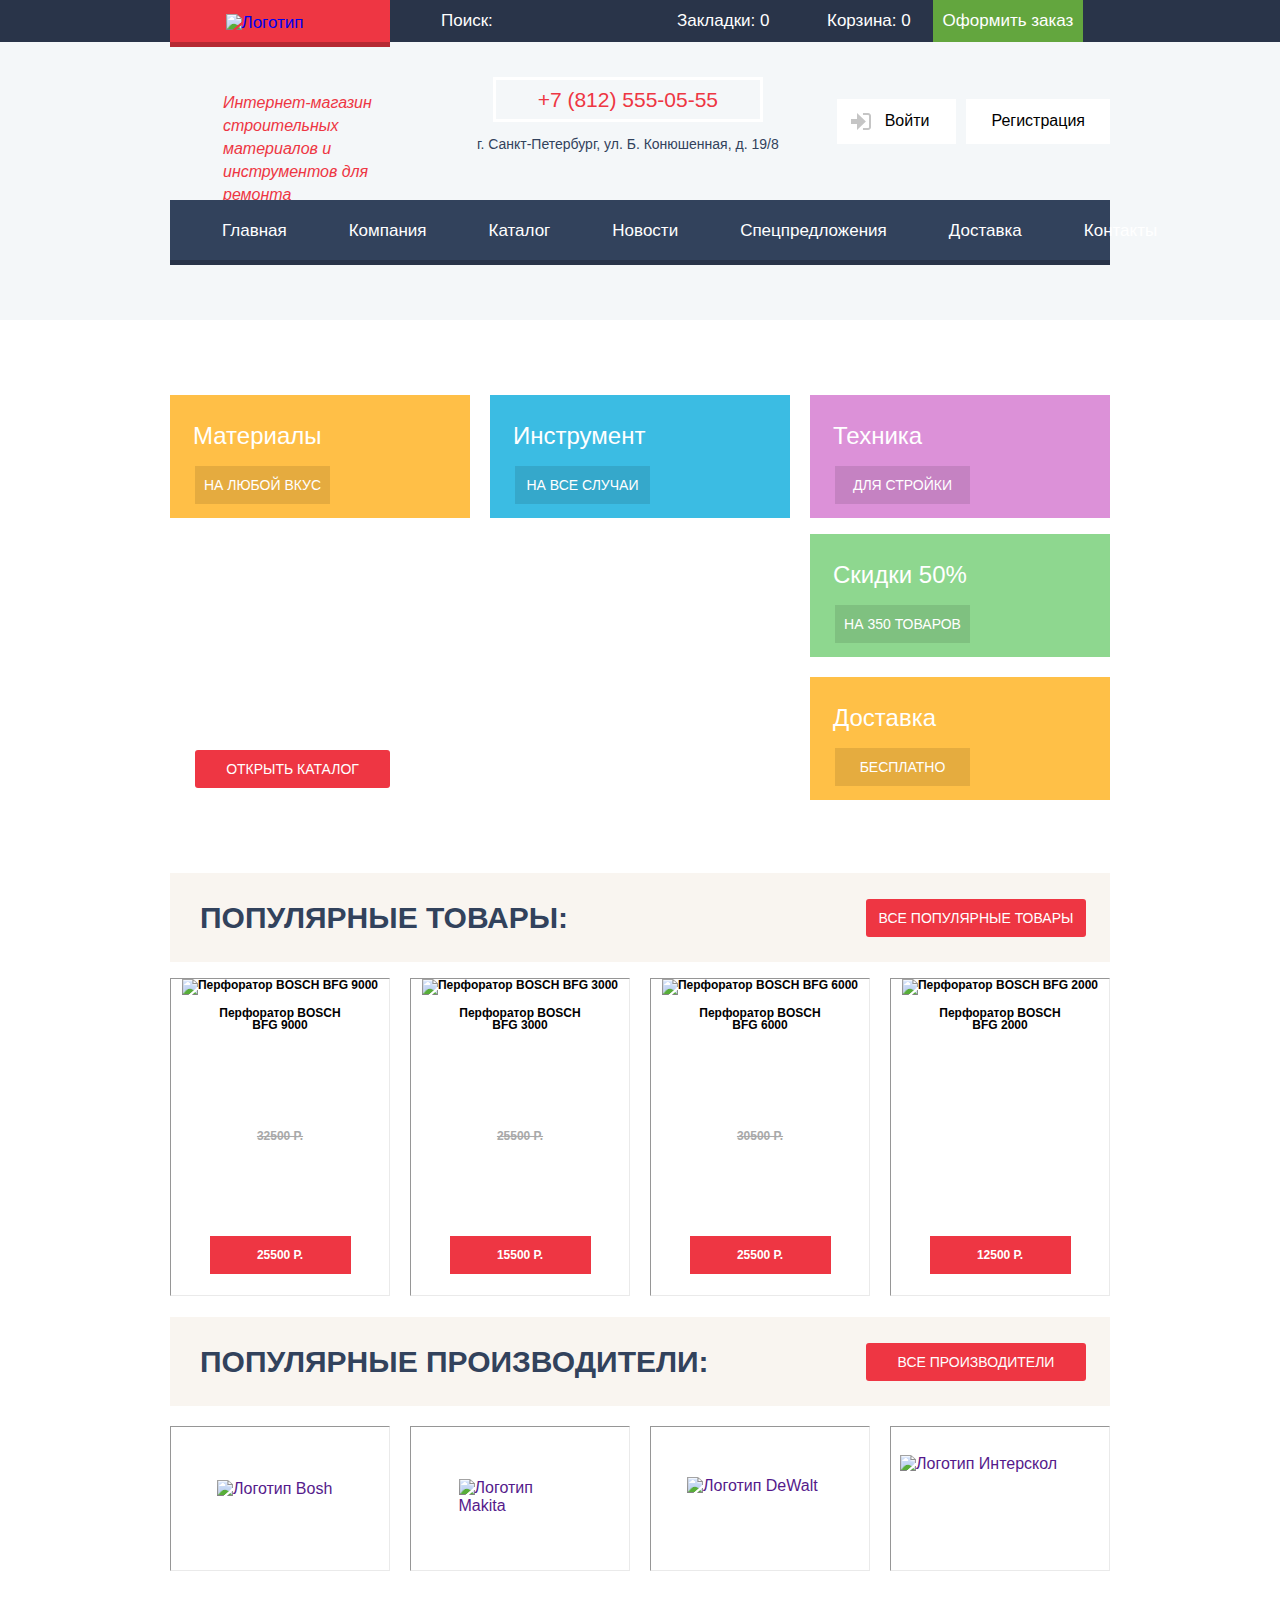
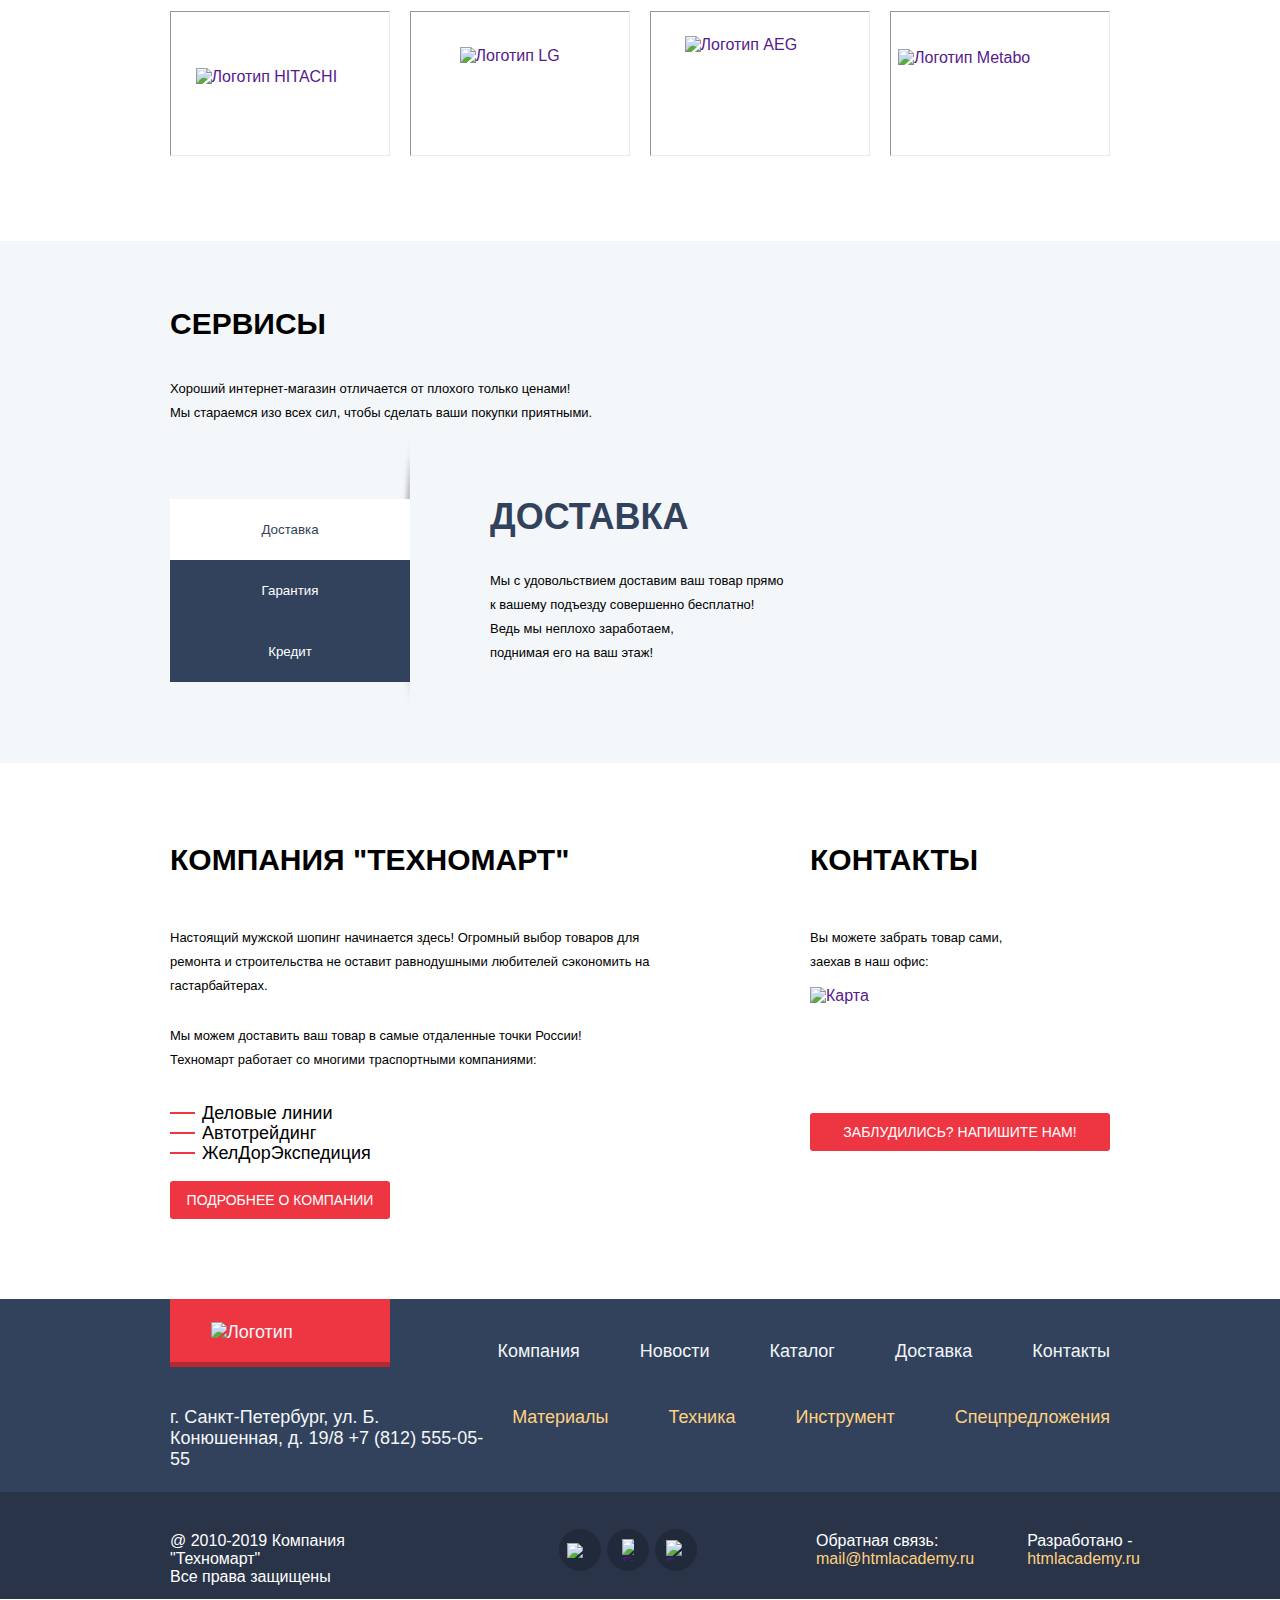
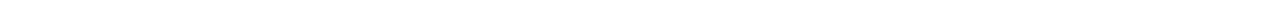
==== index.html @ b35671f0 "Личный проект: завершаем разметку" ====
<!DOCTYPE html>
<html lang="ru">

<head>
    <meta charset="UTF-8">
    <title>Technomart</title>
    <link rel="stylesheet" href="css/normalize.css">
    <link rel="stylesheet" href="css/style.css">
</head>

<body>
    <header class="header">
        <div class="header-first-line">
            <div class="header-first-line-container">
                <a class="header-logo" href="index.html">
                    <img src="img/svg-technomart/logo-technomart.svg" width="109" height="19"
                        alt="Логотип интернет-магазина Техномарт">
                </a>

                <form action="https://echo.htmlacademy.ru" method="get">
                    <label>
                        <input class="search" type="search" name="search" placeholder="Поиск:">
                    </label>
                </form>

                <ul class="actions-list">
                    <li><a class="bookmarks-link" href="">Закладки: 0</a></li>
                    <li><a class="basket-link" href="">Корзина: 0</a></li>
                    <li><a class="checkout-link" href="">Оформить заказ</a></li>
                </ul>
            </div>
        </div>
        <div class="header-second-line">
            <div class="header-second-line-container">
                <p class="header-text">
                    Интернет-магазин
                    строительных материалов
                    и инструментов для ремонта
                </p>
                <div class="header-contacts">
                    <a href="tel:+78125550555">+7 (812) 555-05-55</a>
                    <p>г. Санкт-Петербург, ул. Б. Конюшенная, д. 19/8</p>
                </div>
                <div class="user">
                    <a class="login-link" href="">
                        <!-- <img src="/img/svg-technomart/icon-login.svg"> -->
                        <svg xmlns="http://www.w3.org/2000/svg" width="20" height="17" viewBox="0 0 20 17">
                            <path fill="#c5c5c5" d="M14.875 8.5L6 0v6H0v5h6v6z" />
                            <path fill="#c5c5c5"
                                d="M16.986 15.01h-5.027V17h5.027c2.178 0 3.004-1.81 3.029-3.026V3.028C19.99 1.811 19.164 0 16.986 0h-5.027v1.99h5.027c.839 0 .992.681 1.01 1.057v10.904c-.017.376-.171 1.059-1.01 1.059z" />
                        </svg>

                        Войти
                    </a>
                    <a href="">Регистрация</a>
                </div>
            </div>

            <nav class="header-nav">
                <ul class="header-nav-pages">
                    <li class="header-nav-current"><a href="index.html">Главная</a></li>
                    <li><a class="a-left-padding" href="">Компания</a></li>
                    <li><a href="catalog.html">Каталог</a></li>
                    <li><a href="">Новости</a></li>
                    <li><a href="">Спецпредложения</a></li>
                    <li><a href="">Доставка</a></li>
                    <li><a class="a-right-padding" href="">Контакты</a></li>
                </ul>
            </nav>
        </div>
    </header>

    <main>
        <section class="category">
            <div class="container">
                <h1 class="visually-hidden">Интернет-магазин "Техномарт"</h1>
                <h2 class="visually-hidden">Категории</h2>
                <ul class="catalog-list">
                    <li>
                        <p>Материалы</p>
                        <a href="">
                            На любой вкус
                        </a>
                    </li>
                    <li>
                        <p>Инструмент</p>
                        <a href="">
                            На все случаи
                        </a>
                    </li>
                    <li>
                        <p>Техника</p>
                        <a href="">
                            Для стройки
                        </a>
                    </li>
                </ul>

                <div class="container-slider">
                    <div class="slider">
                        <p class="p-slider">Дрели</p>
                        <p>Соседям на радость!</p>
                        <a href="catalog.html">Открыть каталог</a>
                    </div>
                    <div class="options">
                        <div class="options-discount">
                            <p>Скидки 50%</p>
                            <a href="">
                                на 350 товаров
                            </a>
                        </div>
                        <div class="options-delivery">
                            <p>Доставка</p>
                            <a href="">
                                бесплатно
                            </a>
                        </div>
                    </div>
                </div>
            </div>
        </section>

        <section class="popular-items">
            <div class="container">
                <div class="title">
                    <h2>Популярные товары:</h2>
                    <a class="button-link" href="">Все популярные товары</a>
                </div>
                <ul class="items-list">
                    <li>
                        <a href="">
                            <h3>
                                <p class="">Перфоратор BOSCH</p>
                                <p class="">BFG 9000</p>
                            </h3>
                            <p class="">
                                <img src="img/perforator-bosh-bfg-9000.jpg" width="218" height="170"
                                    alt="Перфоратор BOSCH BFG 9000">
                            </p>
                        </a>
                        <p class="old-price">32500 Р.</p>
                        <p class="new-price">25500 Р.</p>
                        <a class="visually-hidden" href="">Купить</a>
                        <a class="visually-hidden" href="">В закладки</a>
                    </li>
                    <li>
                        <a href="">
                            <h3>
                                <p class="">Перфоратор BOSCH</p>
                                <p class="">BFG 3000</p>
                            </h3>
                            <p class="">
                                <img src="img/perforator-bosh-bfg-3000.jpg" width="218" height="170"
                                    alt="Перфоратор BOSCH BFG 3000">
                            </p>
                        </a>
                        <p class="old-price">25500 Р.</p>
                        <p class="new-price">15500 Р.</p>
                        <a class="visually-hidden" href="">Купить</a>
                        <a class="visually-hidden" href="">В закладки</a>
                    </li>
                    <li>
                        <a href="">
                            <h3>
                                <p class="">Перфоратор BOSCH</p>
                                <p class="">BFG 6000</p>
                            </h3>
                            <p class="">
                                <img src="img/perforator-bosh-bfg-6000.jpg" width="218" height="170"
                                    alt="Перфоратор BOSCH BFG 6000">
                            </p>
                        </a>
                        <p class="old-price">30500 Р.</p>
                        <p class="new-price">25500 Р.</p>
                        <a class="visually-hidden" href="">Купить</a>
                        <a class="visually-hidden" href="">В закладки</a>
                    </li>
                    <li>
                        <a href="">
                            <h3>
                                <p class="">Перфоратор BOSCH</p>
                                <p class="">BFG 2000</p>
                            </h3>
                            <p>
                                <img src="img/perforator-bosh-bfg-2000.jpg" width="218" height="170"
                                    alt="Перфоратор BOSCH BFG 2000">
                            </p>
                        </a>
                        <p class="old-price"></p>
                        <p class="new-price">12500 Р.</p>
                        <a class="visually-hidden" href="">Купить</a>
                        <a class="visually-hidden" href="">В закладки</a>
                    </li>
                </ul>
            </div>
        </section>

        <section class="popular-producers">
            <div class="container">
                <div class="title">
                    <h2>Популярные производители:</h2>
                    <a class="button-link" href="">Все производители</a>
                </div>

                <ul class="logo-list">
                    <li>
                        <a href="">
                            <img src="img/logo-bosch.png" width="126" height="37" alt="Логотип Bosh">
                        </a>
                    </li>
                    <li>
                        <a href="">
                            <img src="img/logo-makita.png" width="123" height="40" alt="Логотип Makita">
                        </a>
                    </li>
                    <li>
                        <a href="">
                            <img src="img/logo-de-walt.png" width="146" height="44" alt="Логотип DeWalt">
                        </a>
                    </li>
                    <li>
                        <a href="">
                            <img src="img/logo-interskol.png" width="200" height="88" alt="Логотип Интерскол">
                        </a>
                    </li>
                    <li>
                        <a href="">
                            <img src="img/logo-hitachi.png" width="169" height="31" alt="Логотип HITACHI">
                        </a>
                    </li>
                    <li>
                        <a href="">
                            <img src="img/logo-lg.png" width="121" height="73" alt="Логотип LG">
                        </a>
                    </li>
                    <li>
                        <a href="">
                            <img src="img/logo-aeg.png" width="151" height="96" alt="Логотип AEG">
                        </a>
                    </li>
                    <li>
                        <a href="">
                            <img src="img/logo-metabo.png" width="204" height="69" alt="Логотип Metabo">
                        </a>
                    </li>
                </ul>
            </div>
        </section>

        <section class="service">
            <div class="container shadow-img">
                <h2 class="title-service">Сервисы</h2>
                <p>Хороший интернет-магазин отличается от плохого только ценами!</p>
                <p>Мы стараемся изо всех сил, чтобы сделать ваши покупки приятными.</p>
                <div class="service-container">
                    <ul class="service-list">
                        <li><button class="active-button" type="button">Доставка</button></li>
                        <li><button type="button">Гарантия</button></li>
                        <li><button type="button">Кредит</button></li>
                    </ul>

                    <div class="service-element delivery-img">
                        <h3>Доставка</h3>
                        <p>
                            Мы с удовольствием доставим ваш товар прямо<br>
                            к вашему подъезду совершенно бесплатно!<br>
                            Ведь мы неплохо заработаем,<br>
                            поднимая его на ваш этаж!
                        </p>
                    </div>

                    <!-- <div class="service-element guarantee-img">
                        <h3>Гарантия</h3>
                        <p>
                            Если купленный у нас товар поломается или заискрит,<br>
                            а также в случае пожара, спровоцированного его возгоранием, <br>
                            вы всегда можете быть уверены в нашей гарантии. Мы обменяем <br>
                            сгоревший товар на новый.<br>
                            Дом уж восстановите как-нибудь сами.
                        </p>
                    </div> -->

                    <!-- <div class="service-element credit-img">
                        <h3>Кредит</h3>
                        <p>
                            Залезть в долговую яму стало проще!<br>
                            Кредитные консультанты придут вам на помощь.
                        </p>
                    </div> -->
        </section>

        <section class="about-company">
            <div class="container two-sections">
                <div class="section-container first-container">
                    <h2 class="title-service">Компания "Техномарт"</h2>
                    <p>Настоящий мужской шопинг начинается здесь! Огромный выбор товаров для ремонта и
                        строительства не оставит равнодушными любителей сэкономить на гастарбайтерах.</p>
                    <p>Мы можем доставить ваш товар в самые отдаленные точки России!<br>
                        Техномарт работает со многими траспортными компаниями:</p>
                    <ul class="simple-list">
                        <li>Деловые линии</li>
                        <li>Автотрейдинг</li>
                        <li>ЖелДорЭкспедиция</li>
                    </ul>
                    <a class="button-link" href="">Подробнее о компании</a>
                </div>
                <div class="section-container">
                    <h2 class="title-service">Контакты</h2>
                    <p>Вы можете забрать товар сами,<br>
                        заехав в наш офис:
                    </p>
                    <a class="map-link" href="">
                        <img src="img/map.jpg" width="300" height="158" alt="Карта">
                    </a>
                    <a class="popup-lost-link">Заблудились? Напишите нам!</a>
                </div>
            </div>
        </section>
    </main>

    <footer class="footer">
        <div class="footer-first-line">
            <div class="container footer-anchor">
                <a class="footer-logo" href="index.html">
                    <img src="img/svg-technomart/logo-technomart.svg" width="138" height="23"
                        alt="Логотип интернет-магазина Техномарт">
                </a>
                <p>г. Санкт-Петербург, ул. Б. Конюшенная, д. 19/8
                    <a class="footer-tel" href="tel:+78125550555">+7 (812) 555-05-55</a>
                </p>
                <ul class="footer-nav-pages">
                    <li><a href="">Компания</a></li>
                    <li><a href="">Новости</a></li>
                    <li><a href="catalog.html">Каталог</a></li>
                    <li><a href="">Доставка</a></li>
                    <li><a href="">Контакты</a></li>
                </ul>
                <ul class="footer-catalog-pages">
                    <li><a href="">Материалы</a></li>
                    <li><a href="">Техника</a></li>
                    <li><a href="">Инструмент</a></li>
                    <li><a href="">Спецпредложения</a></li>
                </ul>
            </div>
        </div>

        <div class="footer-second-line">
            <div class="container footer-bottom">
                <div class="copyright">
                    <p>@ 2010-2019 Компания "Техномарт"</p>
                    <p>Все права защищены</p>
                </div>

                <ul class="social-links">
                    <li>
                        <a href="">
                            <img src="img/svg-technomart/icon-vk.svg" width="26" height="15" alt="Группа Вконтакте">
                        </a>
                    </li>
                    <li>
                        <a href="">
                            <img src="img/svg-technomart/icon-fb.svg" width="12" height="22" alt="Группа в Фейсбук">
                        </a>
                    </li>
                    <li>
                        <a href="">
                            <img src="img/svg-technomart/icon-insta.svg" width="21" height="21"
                                alt="Группа в Инстаграм">
                        </a>
                    </li>
                </ul>

                <p class="footer-container-email">
                    Обратная связь:
                    <a href="mailto:mail@htmlacademy.ru">mail@htmlacademy.ru</a>
                </p>
                <p class="footer-container">
                    Разработано -
                    <a href="https://htmlacademy.ru">htmlacademy.ru</a>
                </p>
            </div>
        </div>
    </footer>

    <section class="popup-map">
        <div class="popup-map-container">
            <h2>Карта локации</h2>
            <p>
                <img src="img/map-big-size.jpg" width="940" height="446"
                    alt="Офис компании по адресу ул. Большая Конюшенная 19/8, Санкт-Петербург">
            </p>
            <button class="close" type="button">
                <img src="img/svg-technomart/icon-close.svg" width="21" height="21" alt="Закрыть">
            </button>
        </div>
    </section>

    <section class="popup-lost-message">
        <div class="popup-lost-message-container">
            <h2 class="">Заблудились? Напишите нам!</h2>
            <form action="https://echo.htmlacademy.ru" method="get">
                <label>
                    <input type="text" name="name" placeholder="Имя Фамилия">
                    Ваше имя:
                </label>
                <label>
                    <input type="email" name="lost-email" placeholder="email@example.com">
                    Ваш e-mail:
                </label>
                <label>
                    <input type="text" name="lost-message" placeholder="В свободной форме">
                    Текст письма:
                </label>
                <button type="submit">
                    Отправить
                </button>
            </form>
            <button class="close" type="button">
                <img src="img/svg-technomart/icon-close.svg" width="21" height="21" alt="Закрыть">
            </button>
        </div>
    </section>

</body>

</html>
---- css/style.css ----
/* Подключаем шрифты */
@font-face {
  font-family: 'Cuprum';
  src: url('/fonts/web/cuprum.woff2') format('woff2'),
    url('/fonts/web/cuprum.woff') format('woff');
  font-weight: normal;
  font-style: normal;
}

@font-face {
  font-family: 'Cuprum';
  src: url('/fonts/web/cuprumbold.woff2') format('woff2'),
    url('/fonts/web/cuprumbold.woff') format('woff');
  font-weight: bold;
  font-style: normal;
}

@font-face {
  font-family: 'Cuprum';
  src: url('/fonts/web/cuprumbolditalic.woff2') format('woff2'),
    url('/fonts/web/cuprumbolditalic.woff') format('woff');
  font-weight: bold;
  font-style: italic;
}

@font-face {
  font-family: 'Cuprum';
  src: url('/fonts/web/cuprumitalic.woff2') format('woff2'),
    url('/fonts/web/cuprumitalic.woff') format('woff');
  font-weight: normal;
  font-style: italic;
}

@font-face {
  font-family: 'PTSans';
  src: url('/fonts/web/ptsans.woff2') format('woff2'),
    url('/fonts/web/ptsans.woff') format('woff');
  font-weight: normal;
  font-style: normal;
}

@font-face {
  font-family: 'PTSans';
  src: url('/fonts/web/ptsansbold.woff2') format('woff2'),
    url('/fonts/web/ptsansbold.woff') format('woff');
  font-weight: bold;
  font-style: normal;
}

/* Глобальные стили */
/* html,
body {
  min-width: 940px;
  min-height: 3151px;
} */

body {
  margin: 0;
  padding: 0;

  font-family: 'Cuprum', Arial, sans-serif;
  background-color: #ffffff;

}

a {
  text-decoration: none;
}

img {
  max-width: 100%;
}

html {
  box-sizing: border-box;
}

*,
*::before,
*::after {
  box-sizing: inherit;
}

.visually-hidden:not(:focus):not(:active),
input[type='checkbox'].visually-hidden,
input[type='radio'].visually-hidden {
  position: absolute;

  width: 1px;
  height: 1px;
  margin: -1px;
  border: 0;
  padding: 0;

  white-space: nowrap;

  clip-path: inset(100%);
  clip: rect(0 0 0 0);
  overflow: hidden;
}

/* Стили header */
.header-first-line {
  font-size: 17px;
  line-height: 18px;
  color: #ffffff;
  background-color: #293449;
}

.header-second-line {
  color: #ffffff;
  background-color: #f4f7f9;
  margin-bottom: 59px;
}

.header-nav {
  font-size: 17px;
  line-height: 17px;
  color: #ffffff;
  background-color: #32425c;
  box-shadow: 0 5px 0 0 #293449;
}

.actions-list,
.user,
.header-nav-pages,
.user-profile-list {
  list-style: none;
  /*убираем маркеры у списков*/
}

.user a,
.user-profile-list a {
  color: #000000;
  /*меняем родной цвет ссылок*/
  background-color: #ffffff;
}

.actions-list a,
.header-nav-pages a {
  color: #ffffff;
  /*меняем родной цвет ссылок*/
}

.header-text {
  font-size: 16px;
  line-height: 23px;
  font-style: italic;
  color: #ee3643;
}

.header-contacts a {
  display: flex;
  flex-direction: column;
  justify-content: center;
  align-items: center;

  width: 270px;
  height: 45px;

  font-size: 21px;
  line-height: 21px;
  color: #ee3643;
  border: solid 3px #ffffff;
}

.header-contacts p {
  font-size: 14px;
  line-height: 24px;
  color: #32425c;

  margin-top: 10px;
  margin-bottom: 44px;
}

.checkout-link {
  background-color: #63a63e;
}

.checkout-link:hover,
.checkout-link:focus {
  background-color: #5fbb2d;
}

.user a:hover,
.user a:focus {
  color: #ee3643;
}

.header-nav-pages a:hover,
.header-nav-pages a:focus {
  background-color: #293449;
}

.user-profile-list {
  font-size: 21px;
  line-height: 21px;
  color: #000000;
}

.user-links-list a {
  font-size: 16px;
  line-height: 18px;
  color: #32425c;
  text-decoration: underline;
}

/* Построение сеток header */
.header {
  width: 100%;
  min-height: 320px;

  display: flex;
  flex-direction: column;
  justify-content: center;
  align-items: center;
}

.container {
  width: 940px;
  margin: 0px auto;
  padding: 0;
}

.header-first-line {
  width: 100%;
}

.header-first-line-container {
  display: flex;
  flex-direction: row;
  justify-content: flex-start;
  align-items: center;

  position: relative;

  width: 940px;
  height: 42px;

  margin: 0px auto;
}

a.header-logo {
  display: flex;
  flex-direction: row;
  justify-content: center;
  align-items: center;

  position: absolute;
  top: 0;
  left: 0;

  width: 220px;
  height: 47px;

  background-color: #ee3643;
  box-shadow: inset 0 -5px 0 0 rgba(0, 0, 0, 0.24);
}

.header-first-line-container input {
  font-size: 17px;
  line-height: 18px;

  width: 194px;
  height: 42px;

  background-color: #293449;
  border: none;
}

.header-first-line-container input::placeholder {
  color: #ffffff;
  opacity: 1;
}

.actions-list {
  display: flex;
  flex-direction: row;
  justify-content: flex-start;
  align-items: center;

  padding-left: 0;
}

.bookmarks-link,
.basket-link,
.checkout-link {
  display: flex;
  flex-direction: row;
  justify-content: flex-start;
  align-items: center;

  width: 150px;
  height: 42px;
}

.checkout-link {
  justify-content: center;

}

.bookmarks-link,
.basket-link {
  position: relative;
  padding-left: 44px;
}

a.bookmarks-link::before {
  content: '';

  position: absolute;
  top: 12px;
  left: 17px;

  background-image: url('../img/svg-technomart/icon-bookmark.svg');
  background-repeat: no-repeat;
  background-position: center;
  opacity: 0.3;

  width: 14px;
  height: 16px;
}

a.basket-link::before {
  content: '';

  position: absolute;
  top: 12px;
  left: 18px;

  background-image: url('../img/svg-technomart/icon-cart.svg');
  background-repeat: no-repeat;
  background-position: center;
  opacity: 0.3;

  width: 15px;
  height: 15px;
}

a.bookmarks-link:hover::before,
a.bookmarks-link:focus::before,
a.basket-link:hover::before,
a.basket-link:focus::before {
  opacity: 1;
}

.header-first-line-container label {
  display: flex;
  flex-direction: row;
  justify-content: flex-start;
  align-items: center;

  margin-left: 220px;
  padding-left: 49px;

  position: relative;
}

.header-first-line-container label::before {
  content: '';

  position: absolute;
  top: 0px;
  left: 0px;

  background-image: url('../img/svg-technomart/icon-search.svg');
  background-repeat: no-repeat;
  background-position: center;
  opacity: 0.3;

  width: 49px;
  height: 42px;
}

.header-first-line-container label:hover::before,
.header-first-line-container label:focus::before,
.header-first-line-container label:active::before {
  background-color: #212a3a;
  opacity: 1;
}

.header-first-line-container input:hover,
.header-first-line-container input:focus,
.header-first-line-container input:active {
  background-color: #212a3a;
}

.header-second-line {
  width: 100%;
  height: 278px;

  display: flex;
  flex-direction: column;
  justify-content: flex-start;
  align-items: center;
}

.header-second-line-container {
  width: 940px;

  display: flex;
  flex-direction: row;
  justify-content: space-between;
  align-items: center;
}

p.header-text {
  width: 196px;
  height: 60px;

  margin-left: 53px;
}

.user {
  display: flex;
  flex-direction: row;
  justify-content: flex-end;
}

.user a {
  height: 45px;

  display: flex;
  flex-direction: row;
  justify-content: center;
  align-items: center;

  padding-left: 25px;
  padding-right: 25px;

}

.login-link svg {
  margin: 14px;
}

a.login-link {
  justify-content: flex-start;

  padding-left: 0px;
  padding-right: 27px;

  margin-right: 10px;
}

.login-link:hover path,
.login-link:focus path {
  fill: #293449;
}

.header-contacts {
  display: flex;
  flex-direction: column;
  justify-content: flex-end;
  align-items: center;

  width: 270;
  height: 158px;
}

.header-nav {
  width: 940px;
}

ul.header-nav-pages {
  display: flex;
  flex-direction: row;
  justify-content: space-between;
  align-items: center;

  margin-top: 0;
  margin-bottom: 0;
  margin-left: 21px;
  margin-right: 24px;
  padding: 0;
}

.header-nav a {
  display: flex;
  flex-direction: row;
  justify-content: center;
  align-items: center;

  height: 60px;

  padding-left: 31px;
  padding-right: 31px;
}

/* Стили main */
.catalog-list,
.items-list,
.logo-list,
.service-list,
.breadcrumbs {
  list-style: none;
  /*убираем маркеры у списков*/
}

ul.simple-list {
  padding-left: 0;
}

.simple-list li {
  list-style: inside url("/img/svg-technomart/list.svg");
}

.catalog-list li,
div.options-discount,
div.options-delivery {
  display: flex;
  flex-direction: column;

  width: 300px;
  height: 123px;
}

.catalog-list li:first-child {
  background-color: #ffbf47;
  background-image: url("/img/svg-technomart/icon-1.svg");
  background-repeat: no-repeat;
  background-position: 213px 31px;
}

.catalog-list li:nth-child(2) {
  background-color: #3bbce3;
  background-image: url("/img/svg-technomart/icon-2.svg");
  background-repeat: no-repeat;
  background-position: 197px 33px;
}

.catalog-list li:nth-child(3) {
  background-color: #dc91d8;
  background-image: url("/img/svg-technomart/icon-3.svg");
  background-repeat: no-repeat;
  background-position: 191px 31px;
}

.catalog-list a,
.options-discount a,
.options-delivery a {
  display: flex;
  flex-direction: column;
  justify-content: center;

  text-align: center;

  width: 135px;
  height: 38px;

  margin-top: 15px;
  margin-left: 25px;

  font-size: 14px;
  line-height: 18px;
  text-transform: uppercase;
  color: #ffffff;
  background-color: rgba(0, 0, 0, 0.10);
}

.catalog-list a:hover,
.catalog-list a:focus,
.options-discount a:hover,
.options-discount a:focus,
.options-delivery a:hover,
.options-delivery a:focus {
  background-color: rgba(0, 0, 0, 0.20);
}

.catalog-list p,
.options-discount p,
.options-delivery p {
  margin-top: 26px;
  margin-bottom: 0;
  margin-left: 23px;

  font-size: 24px;
  line-height: 30px;
  color: #ffffff;
}

.div.slider {
  width: 620px;
  height: 266px;

  background-color: #293449;
}

.slider p {
  margin-top: 0;
  margin-bottom: 0;
  margin-left: 25px;

  font-size: 18px;
  /* line-height: 24px; */
  color: #ffffff;
}

p.p-slider {
  margin-top: 27px;
  margin-bottom: 8px;
  margin-left: 24px;

  font-size: 36px;
  line-height: 36px;
  text-transform: uppercase;
}

div.options-discount {
  background-color: #8ed78f;
  background-image: url("/img/svg-technomart/icon-4.svg");
  background-repeat: no-repeat;
  background-position: 196px 26px;
}

div.options-delivery {
  background-color: #ffc047;
  background-image: url("/img/svg-technomart/icon-5.svg");
  background-repeat: no-repeat;
  background-position: 191px 32px;
}

.title {
  background-color: #f9f5f0;
  text-transform: uppercase;
}

.title h2 {
  font-size: 30px;
  line-height: 30px;
  color: #32425c;

  margin: 0;
}

.title a {
  color: #ffffff;
}

.items-list {
  font-family: 'PTSans', Arial, sans-serif;
  font-weight: bold;
}

.title-service {
  font-size: 30px;
  line-height: 30px;
  color: #000000;
  text-transform: uppercase;
}

.items-list p {
  font-size: 12px;
  line-height: 12px;
  /* font-size: 18px;
  line-height: 20px; */
  color: #000000;
  margin: 0 auto;
}

.items-list h3 {
  margin: 0;
}

p.old-price {
  font-size: 12px;
  line-height: 12px;
  /* font-size: 17px;
  line-height: 18px; */

  color: #a9a9a9;
  text-decoration: line-through;

  margin-bottom: 13px;
}

p.new-price {
  display: flex;
  flex-direction: row;
  justify-content: center;
  align-items: center;

  width: 141px;
  height: 38px;

  margin-bottom: 21px;

  font-size: 12px;
  line-height: 12px;
  /* font-size: 17px;
  line-height: 18px; */

  color: #ffffff;
  background-color: #ee3643;
}

.service p,
.about-company p {
  font-family: 'PTSans', Arial, sans-serif;
  font-size: 13px;
  line-height: 24px;
  color: #000000;
}

.service-list {
  font-weight: bold;
  font-size: 21px;
  line-height: 30px;
  color: #32425c;
}

.service-element h3 {
  font-size: 36px;
  line-height: 36px;
  color: #32425c;
  text-transform: uppercase;
}

.simple-list {
  font-size: 18px;
  line-height: 20px;
  color: #000000;
}

.button-link,
.popup-lost-link,
.slider a {
  width: 220px;
  height: 38px;
  font-size: 14px;
  /* line-height: 18px; */
  color: #ffffff;
  text-transform: uppercase;
  background-color: #ee3643;
  border: none;
  border-radius: 3px;
}

.popup-lost-link {
  width: 300px;
}

.slider a {
  width: 195px;
}

a.button-link:hover,
a.button-link:focus,
a.popup-lost-link:hover,
a.popup-lost-link:focus,
.slider a:hover,
.slider a:focus {
  background-color: #ca2c37;
}

.items-list li:hover {
  border: none;
  box-shadow: 0 10px 25px 0 rgba(41, 52, 73, 0.5);
}


/* Построение сеток main index.html */
.category {
  width: 100%;
}

.catalog-list {
  display: flex;
  flex-direction: row;
  justify-content: space-between;
  align-items: center;
}

ul.catalog-list {
  padding: 0;
}

.slider {
  width: 620px;
  height: 266px;

  margin-bottom: 20px;

  background-image: url('/img/slider-image.jpg');
}

.container-slider {
  display: flex;
  flex-direction: row;
  justify-content: space-between;

  margin-bottom: 53px;
}

.options {
  display: flex;
  flex-direction: column;
  justify-content: flex-start;
}

.options-discount {
  margin-bottom: 20px;
}

.popular-items {
  margin-bottom: 21px;
}

.title {
  display: flex;
  flex-direction: row;
  justify-content: space-between;

  padding-left: 30px;
  padding-right: 24px;

  height: 89px;
}

.title h2 {
  margin-top: auto;
  margin-bottom: auto;
}

a.button-link,
a.popup-lost-link,
.slider a {
  display: flex;
  flex-direction: column;
  justify-content: center;

  text-align: center;

  margin-top: auto;
  margin-bottom: auto;
}

.about-company a.button-link {
  margin-bottom: 0;
}

.slider a {
  margin-top: 124px;
  margin-left: 25px;
}

.items-list {
  display: flex;
  flex-direction: row;
  justify-content: space-between;
}

ul.items-list {
  padding: 0;
}

.items-list li {
  display: flex;
  flex-direction: column;
  justify-content: space-between;

  align-content: center;

  text-align: center;

  width: 220px;
  height: 318px;

  border: inset 1px #eaeaea;
}

.items-list a {
  display: flex;
  flex-direction: column-reverse;
  justify-content: flex-start;

  margin-bottom: 18px;
}

.items-list img {
  margin-bottom: 12px;
}

.logo-list {
  display: flex;
  flex-direction: row;
  justify-content: space-between;
  align-items: center;
  flex-wrap: wrap;
}

ul.logo-list {
  margin: 0;
  padding: 0;
}

.logo-list li {
  margin-top: 20px;
  margin-bottom: 20px;

  /* border: inset 1px #eaeaea; */
}

.logo-list li:first-child,
.logo-list li:nth-child(5n) {
  margin-left: 0;
}

.logo-list li:nth-child(4n) {
  margin-right: 0;
}

.logo-list a {
  display: flex;

  width: 220px;
  height: 145px;

  border: inset 1px #eaeaea;
}

.logo-list img {
  margin: auto;
}

.service {
  width: 100%;
  height: 522px;

  margin-top: 65px;

  background-color: #f4f7f9;
}

.shadow-img {
  background-image: url('/img/shadow.png');
  background-repeat: no-repeat;
  background-position: 230px 192px;

  padding-top: 68px;
}

.delivery-img {
  background-image: url('/img/delivery.png');
  background-repeat: no-repeat;
  background-position: bottom right;
}

.guarantee-img {
  background-image: url('/img/guarantee.png');
  background-repeat: no-repeat;
  background-position: top right;
}

.credit-img {
  background-image: url('/img/credit.png');
  background-repeat: no-repeat;
  background-position: top right;
}

h2.title-service {
  margin: 0;
  margin-bottom: 38px;
}

.service p {
  font-size: 13px;
  margin: 0;
}

.service-list {
  display: flex;
  flex-direction: column;
  justify-content: flex-start;
}

ul.service-list {
  margin: 0;
  padding: 0;
}

.service-list button {
  width: 240px;
  height: 61px;
}

.service-container {
  display: flex;
  flex-direction: row;
  justify-content: flex-start;

  margin-top: 74px;
}

.service-element {
  width: 750px;
  height: 264px;

  margin-left: 80px;
}

.service-element h3 {
  margin: 0;
  margin-bottom: 34px;
}

.service-list button {
  background-color: #32425c;
  border: none;
  color: #ffffff;
}

.service-list .active-button {
  background-color: #ffffff;
  border: none;
  color: #32425c;
}

.about-company {
  width: 100%;
  height: 536px;

  background-color: #ffffff;
}

.two-sections {
  display: flex;
  flex-direction: row;
}

.section-container {
  display: flex;
  flex-direction: column;
  justify-content: space-between;
  align-content: flex-start;

  margin-top: 82px;
}

.first-container {
  margin-right: 120px;
}

a.map-link {
  margin-bottom: 40px;
}

/* Стили main catalog.html */
.breadcrumbs a,
.breadcrumbs-current {
  font-size: 13px;
  line-height: 18px;
  color: #000000;
  text-transform: uppercase;
}

.catalog-perforators {
  font-family: 'PTSans', Arial, sans-serif;
  color: #000000;
}

.filter h2 {
  font-size: 13px;
  line-height: 18px;
}

.filter legend {
  font-size: 17px;
  line-height: 30px;
  font-weight: bold;
  text-transform: uppercase;
}

.filter li {
  font-size: 15px;
  line-height: 20px;
  text-transform: uppercase;
}

.filter button {
  width: 130px;
  height: 38px;
  font-size: 13px;
  line-height: 18px;
  text-transform: uppercase;
  background-color: #ffffff;
  border: inset 1px #e5e5e5;
  border-radius: 3px;
  text-align: center;
  vertical-align: middle;
}

.sort {
  font-size: 13px;
  line-height: 18px;
}

.sort h3 {
  font-weight: normal;
  text-transform: uppercase;
}

.sort p {
  color: rgba(0, 0, 0, 0.3);
  text-decoration: underline;
  text-transform: uppercase;
}

.about-perforators p {
  font-size: 13px;
  line-height: 24px;
}

.logo-list a:hover,
.logo-list a:focus {
  border: none;
  box-shadow: 0 10px 25px 0 rgba(41, 52, 73, 0.5);
}

/* Стили footer */
.footer-first-line {
  height: 193px;

  background-color: #32425c;
}

.footer-second-line {
  height: 107px;

  background-color: #293449;
}

.footer-nav-pages,
.footer-catalog-pages,
.social-links {
  list-style: none;
  /*убираем маркеры у списков*/
}

.footer-first-line p,
.footer-first-line a {
  font-size: 18px;
  /* line-height: 24px; */
  color: #f3f7f9;
}

.footer-nav-pages a {
  font-size: 18px;
  /* line-height: 24px; */
  color: #f1f5f7;
}

.footer-catalog-pages a {
  font-size: 18px;
  /* line-height: 24px; */
  color: #ffd180;
}

.footer-second-line {
  font-size: 16px;
  /* line-height: 24px; */
  color: #ffffff;
}

.footer-container a,
.footer-container-email a {
  font-size: 16px;
  line-height: 18px;
  color: #ffd180;
}

.footer-nav-pages li:hover,
.footer-nav-pages li:focus,
.footer-catalog-pages li:hover,
.footer-catalog-pages li:focus,
.footer-container-email a:hover,
.footer-container-email a:focus,
.footer-container a:hover,
.footer-container a:focus {
  text-decoration: underline;
}

.social-links a:hover,
.social-links a:focus {
  background-color: #ee3643;
}

/* Стили Pop-up */

.popup-lost-message {
  font-size: 18px;
  line-height: 18px;
  color: #000000;
}

.popup-lost-message button[type='submit'] {
  width: 220px;
  height: 38px;
  font-size: 14px;
  line-height: 18px;
  color: #ffffff;
  text-transform: uppercase;
  background-color: #ee3643;
  border: none;
  border-radius: 3px;
}

.popup-lost-message,
.popup-map,
.popup-basket {
  display: none;
}

a.footer-logo {
  display: flex;
  flex-direction: row;
  justify-content: center;
  align-items: center;

  position: absolute;
  top: 0;
  left: 0;

  width: 220px;
  height: 68px;

  background-color: #ee3643;
  box-shadow: inset 0 -5px 0 0 rgba(0, 0, 0, 0.24);
}

.footer-first-line p {
  position: absolute;
  top: 108px;
  left: 0;

  width: 322px;

  margin: 0;
}

/* Построение сеток footer */

.footer {
  width: 100%;
}

.footer-anchor {
  position: relative;
}

ul.footer-nav-pages,
ul.footer-catalog-pages {
  margin: 0;
  padding: 0;
}

.footer-nav-pages {
  display: flex;
  flex-direction: row;
  justify-content: flex-end;
}

.footer-nav-pages li {
  margin-top: 42px;
  margin-left: 60px;
}

.footer-catalog-pages {
  display: flex;
  flex-direction: row;
  justify-content: flex-end;
}

.footer-catalog-pages li {
  margin-top: 45px;
  margin-left: 60px;
}

.footer-bottom {
  display: flex;
  flex-direction: row;
  justify-content: space-between;
  align-content: center;
}

.social-links {
  display: flex;
  flex-direction: row;
  justify-content: center;
}

ul.social-links {
  margin-top: auto;
  margin-bottom: auto;
  padding: 0;
}

.social-links li {
  margin-left: 3px;
  margin-right: 3px;
  margin-top: 35px;
  margin-bottom: 30px;
  padding: 0;
}

.social-links a {
  display: flex;

  width: 42px;
  height: 42px;

  border-radius: 50%;
  background-color: #212a3a;
}

.social-links img {
  margin: auto;
}

.copyright {
  min-width: 228px;
  height: 33px;

  margin-top: 40px;
  margin-bottom: 35px;
  margin-left: 0;
  margin-right: 158px;
}

.copyright p {
  margin: 0;
}

.footer-container-email {
  margin-top: 40px;
  margin-bottom: 35px;
  margin-left: 116px;
  margin-right: 53px;
}

.footer-container {
  margin-top: 40px;
  margin-bottom: 35px;
  margin-left: 0;
  margin-right: 15px;
}
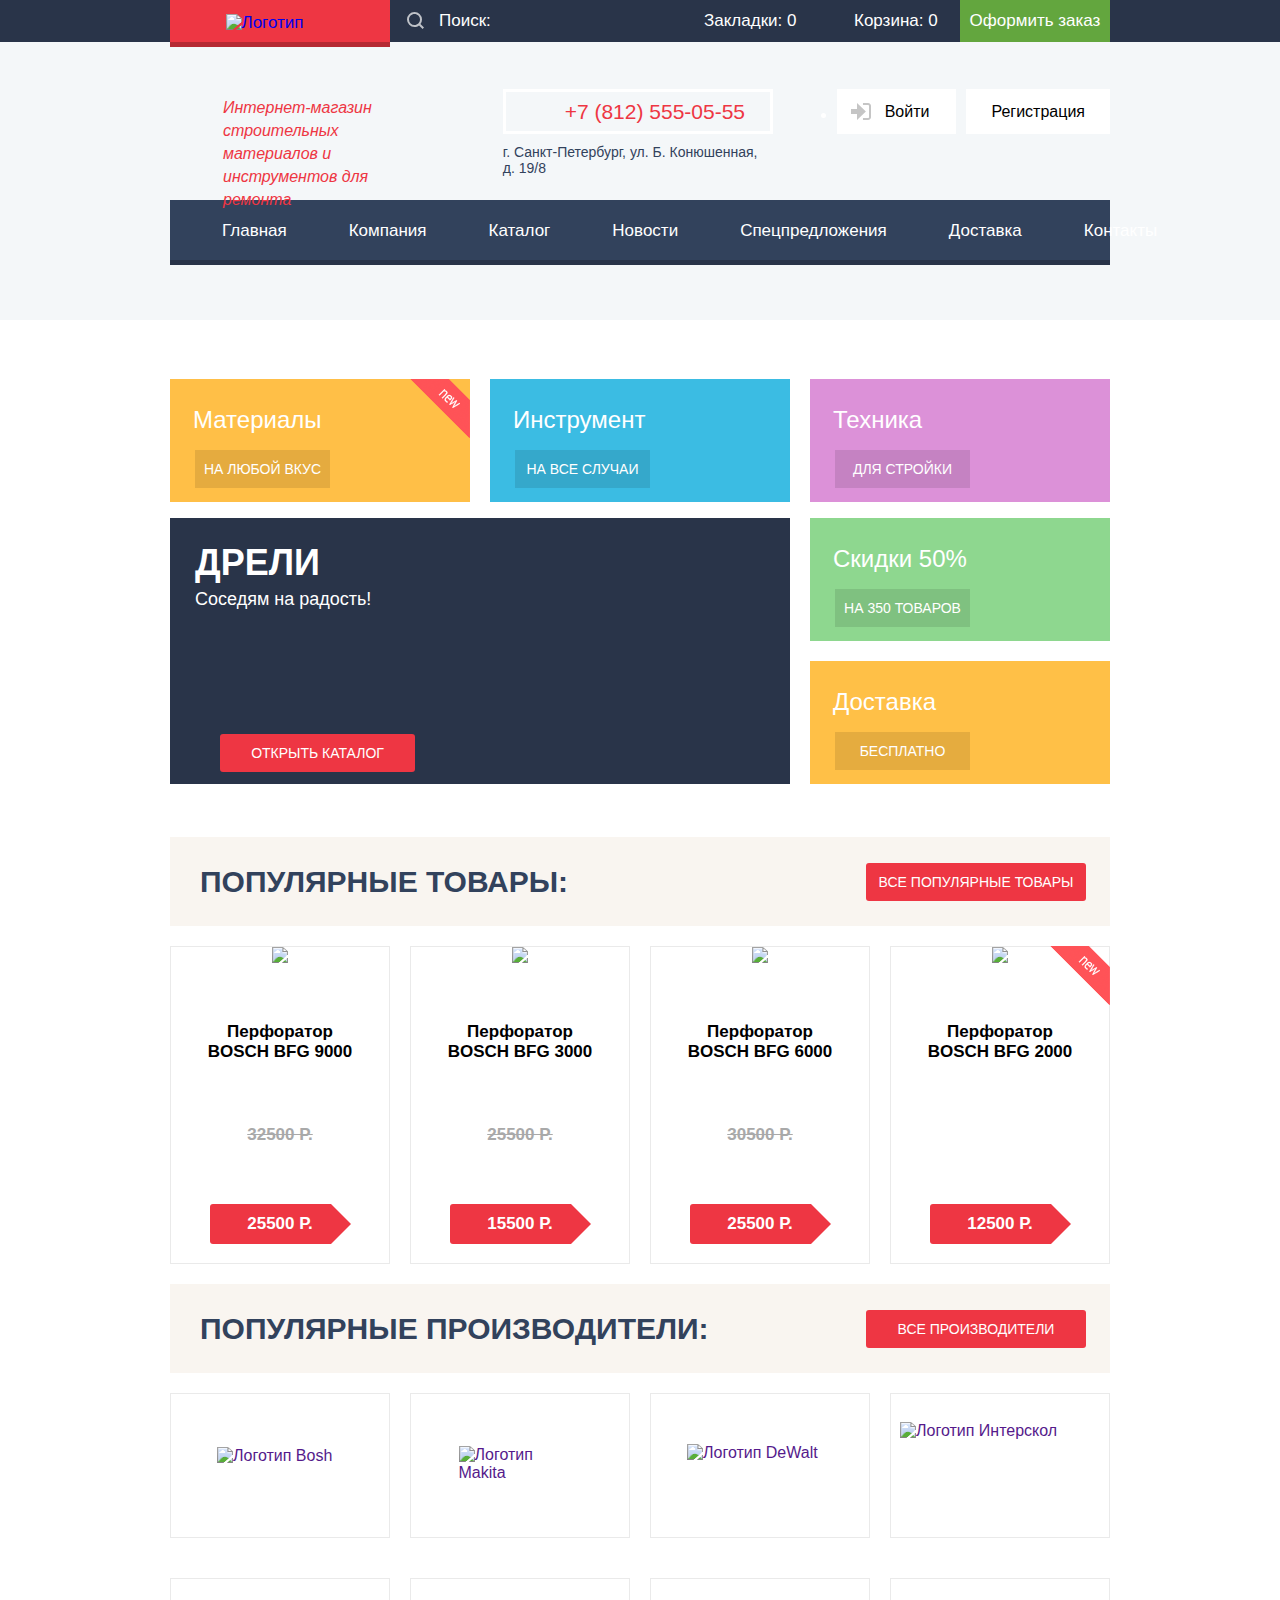
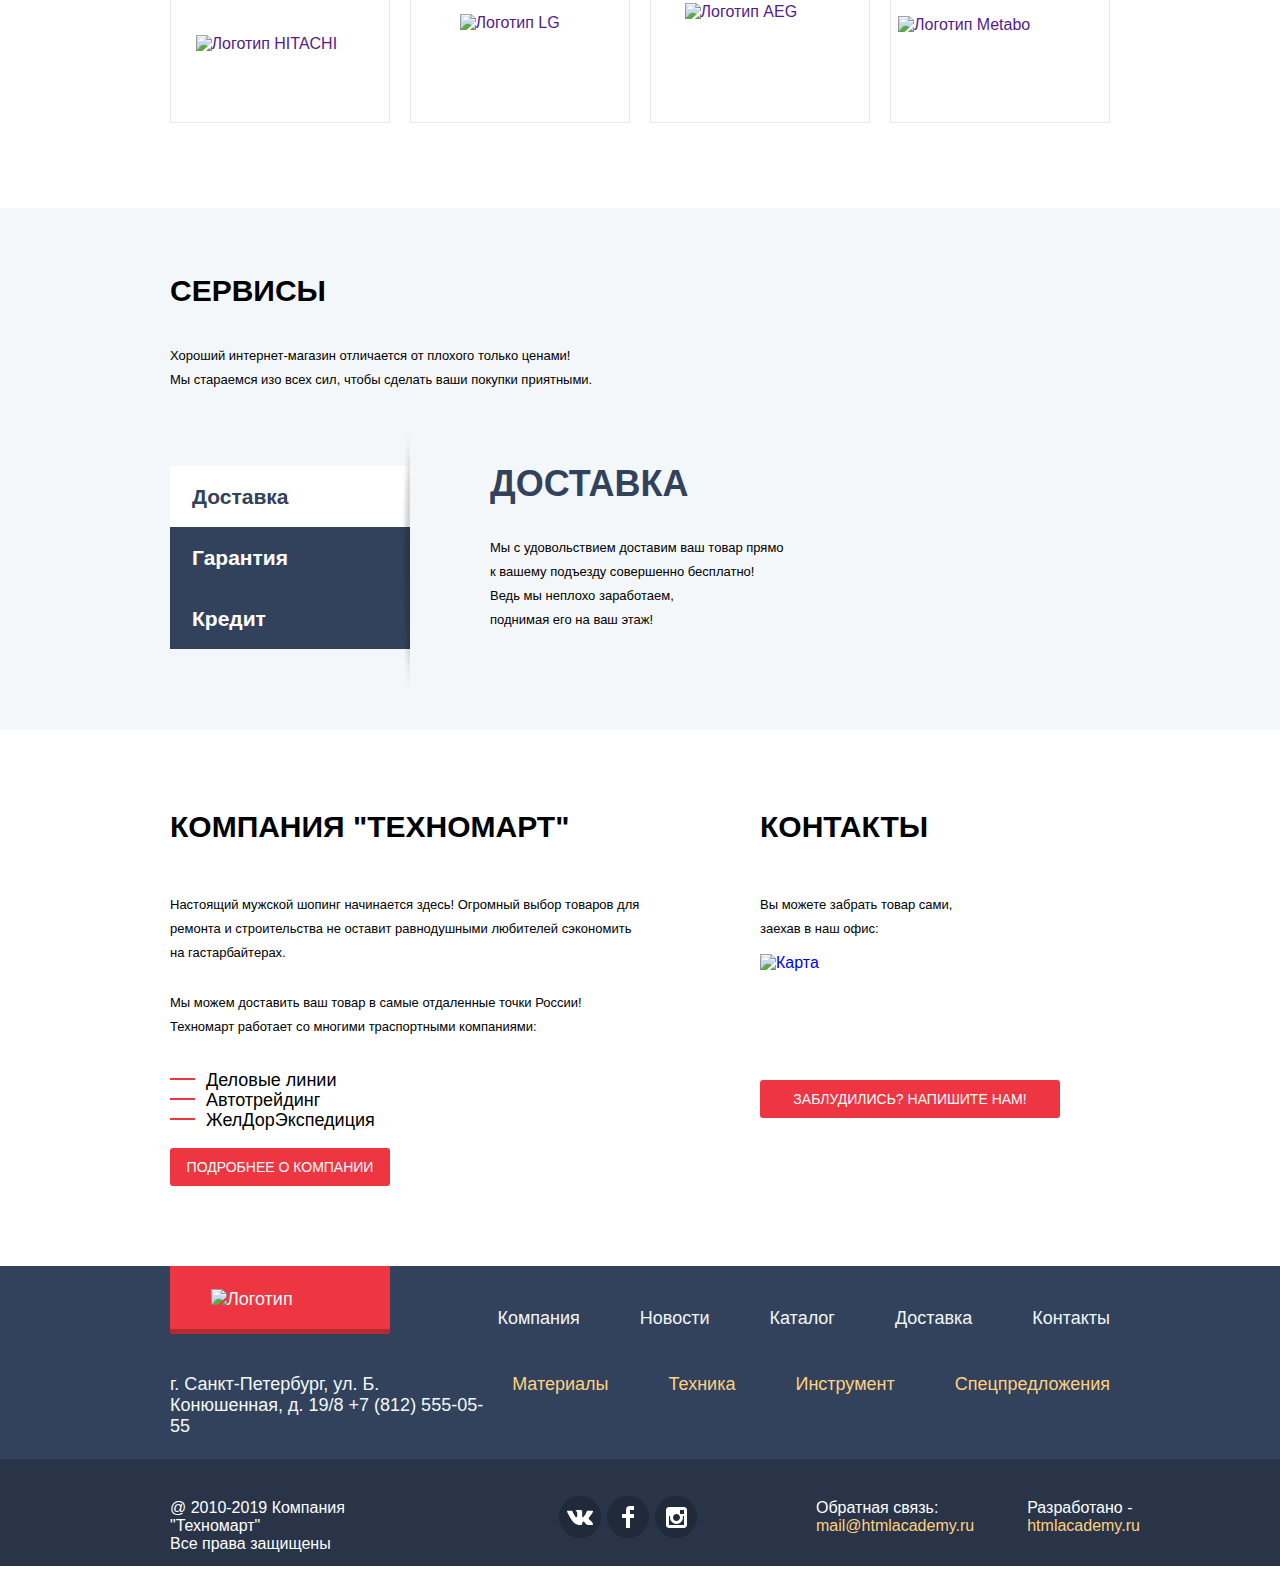
==== commit 04e349ac: "Почти готово" ====
--- a/index.html
+++ b/index.html
@@ -18,9 +18,12 @@
                 </a>
 
                 <form action="https://echo.htmlacademy.ru" method="get">
-                    <label>
-                        <input class="search" type="search" name="search" placeholder="Поиск:">
-                    </label>
+                    <label class="visually-hidden" for="search">Поиск</label>
+                    <input class="search" type="text" name="search" id="search" placeholder="Поиск:">
+                    <svg xmlns="http://www.w3.org/2000/svg" width="17" height="17" viewBox="0 0 17 17">
+                        <path fill="#ffffff"
+                            d="M17 15.586l-3.542-3.542A7.465 7.465 0 0 0 15 7.5 7.5 7.5 0 1 0 7.5 15c1.71 0 3.282-.579 4.544-1.542L15.586 17 17 15.586zM2 7.5C2 4.467 4.467 2 7.5 2 10.532 2 13 4.467 13 7.5c0 3.032-2.468 5.5-5.5 5.5A5.506 5.506 0 0 1 2 7.5z" />
+                    </svg>
                 </form>
 
                 <ul class="actions-list">
@@ -42,29 +45,33 @@
                     <p>г. Санкт-Петербург, ул. Б. Конюшенная, д. 19/8</p>
                 </div>
                 <div class="user">
-                    <a class="login-link" href="">
-                        <!-- <img src="/img/svg-technomart/icon-login.svg"> -->
-                        <svg xmlns="http://www.w3.org/2000/svg" width="20" height="17" viewBox="0 0 20 17">
-                            <path fill="#c5c5c5" d="M14.875 8.5L6 0v6H0v5h6v6z" />
-                            <path fill="#c5c5c5"
-                                d="M16.986 15.01h-5.027V17h5.027c2.178 0 3.004-1.81 3.029-3.026V3.028C19.99 1.811 19.164 0 16.986 0h-5.027v1.99h5.027c.839 0 .992.681 1.01 1.057v10.904c-.017.376-.171 1.059-1.01 1.059z" />
-                        </svg>
-
-                        Войти
-                    </a>
-                    <a href="">Регистрация</a>
+                    <ul class="no-user">
+                        <li>
+                            <a class="login-link" href="">
+                                <svg xmlns="http://www.w3.org/2000/svg" width="20" height="17" viewBox="0 0 20 17">
+                                    <path fill="#c5c5c5" d="M14.875 8.5L6 0v6H0v5h6v6z" />
+                                    <path fill="#c5c5c5"
+                                        d="M16.986 15.01h-5.027V17h5.027c2.178 0 3.004-1.81 3.029-3.026V3.028C19.99 1.811 19.164 0 16.986 0h-5.027v1.99h5.027c.839 0 .992.681 1.01 1.057v10.904c-.017.376-.171 1.059-1.01 1.059z" />
+                                </svg>
+                                Войти
+                            </a>
+                        </li>
+                        <li>
+                            <a class="registration" href="">Регистрация</a>
+                        </li>
+                    </ul>
                 </div>
             </div>
 
             <nav class="header-nav">
                 <ul class="header-nav-pages">
-                    <li class="header-nav-current"><a href="index.html">Главная</a></li>
-                    <li><a class="a-left-padding" href="">Компания</a></li>
+                    <li><a href="index.html">Главная</a></li>
+                    <li><a href="">Компания</a></li>
                     <li><a href="catalog.html">Каталог</a></li>
                     <li><a href="">Новости</a></li>
                     <li><a href="">Спецпредложения</a></li>
                     <li><a href="">Доставка</a></li>
-                    <li><a class="a-right-padding" href="">Контакты</a></li>
+                    <li><a href="">Контакты</a></li>
                 </ul>
             </nav>
         </div>
@@ -77,6 +84,7 @@
                 <h2 class="visually-hidden">Категории</h2>
                 <ul class="catalog-list">
                     <li>
+                        <div class="flag flag-new">новинка</div>
                         <p>Материалы</p>
                         <a href="">
                             На любой вкус
@@ -97,11 +105,30 @@
                 </ul>
 
                 <div class="container-slider">
-                    <div class="slider">
-                        <p class="p-slider">Дрели</p>
-                        <p>Соседям на радость!</p>
-                        <a href="catalog.html">Открыть каталог</a>
-                    </div>
+                    <input class="visually-hidden" type="radio" id="left-1" name="toggle" checked>
+                    <input class="visually-hidden" type="radio" id="right-1" name="toggle">
+                    <input class="visually-hidden" type="radio" id="left-2" name="toggle">
+                    <input class="visually-hidden" type="radio" id="right-2" name="toggle">
+                    <ul class="slider">
+                        <li class="slider-item slide" id="slide-1">
+                            <label class="slider-controls controls-left" for="left-2">Предыдущий слайд</label>
+                            <label class="slider-controls controls-right" for="right-2">Следующий слайд</label>
+                            <h3 class="slide-title">
+                                Дрели
+                            </h3>
+                            <p>Соседям на радость!</p>
+                            <a class="button slide-button" href="catalog.html">Открыть каталог</a>
+                        </li>
+                        <li class="slider-item slide" id="slide-2">
+                            <label class="slider-controls controls-left" for="left-1">Предыдущий слайд</label>
+                            <label class="slider-controls controls-right" for="right-1">Следующий слайд</label>
+                            <h3 class="slide-title">
+                                Перфораторы
+                            </h3>
+                            <p>Настоящие мужские игрушки</p>
+                            <a class="button slide-button" href="catalog.html">Открыть каталог</a>
+                        </li>
+                    </ul>
                     <div class="options">
                         <div class="options-discount">
                             <p>Скидки 50%</p>
@@ -128,68 +155,57 @@
                 </div>
                 <ul class="items-list">
                     <li>
-                        <a href="">
-                            <h3>
-                                <p class="">Перфоратор BOSCH</p>
-                                <p class="">BFG 9000</p>
-                            </h3>
-                            <p class="">
-                                <img src="img/perforator-bosh-bfg-9000.jpg" width="218" height="170"
-                                    alt="Перфоратор BOSCH BFG 9000">
-                            </p>
-                        </a>
-                        <p class="old-price">32500 Р.</p>
-                        <p class="new-price">25500 Р.</p>
-                        <a class="visually-hidden" href="">Купить</a>
-                        <a class="visually-hidden" href="">В закладки</a>
-                    </li>
-                    <li>
-                        <a href="">
-                            <h3>
-                                <p class="">Перфоратор BOSCH</p>
-                                <p class="">BFG 3000</p>
-                            </h3>
-                            <p class="">
-                                <img src="img/perforator-bosh-bfg-3000.jpg" width="218" height="170"
-                                    alt="Перфоратор BOSCH BFG 3000">
-                            </p>
-                        </a>
-                        <p class="old-price">25500 Р.</p>
-                        <p class="new-price">15500 Р.</p>
-                        <a class="visually-hidden" href="">Купить</a>
-                        <a class="visually-hidden" href="">В закладки</a>
-                    </li>
-                    <li>
-                        <a href="">
-                            <h3>
-                                <p class="">Перфоратор BOSCH</p>
-                                <p class="">BFG 6000</p>
-                            </h3>
-                            <p class="">
-                                <img src="img/perforator-bosh-bfg-6000.jpg" width="218" height="170"
-                                    alt="Перфоратор BOSCH BFG 6000">
-                            </p>
-                        </a>
-                        <p class="old-price">30500 Р.</p>
-                        <p class="new-price">25500 Р.</p>
-                        <a class="visually-hidden" href="">Купить</a>
-                        <a class="visually-hidden" href="">В закладки</a>
-                    </li>
-                    <li>
-                        <a href="">
-                            <h3>
-                                <p class="">Перфоратор BOSCH</p>
-                                <p class="">BFG 2000</p>
-                            </h3>
-                            <p>
-                                <img src="img/perforator-bosh-bfg-2000.jpg" width="218" height="170"
-                                    alt="Перфоратор BOSCH BFG 2000">
-                            </p>
-                        </a>
-                        <p class="old-price"></p>
-                        <p class="new-price">12500 Р.</p>
-                        <a class="visually-hidden" href="">Купить</a>
-                        <a class="visually-hidden" href="">В закладки</a>
+                        <div class="actions">
+                            <a class="buy" href="">Купить</a>
+                            <a class="bookmark" href="">В закладки</a>
+                        </div>
+                        <div class="image">
+                            <img src="img/perforator-bosh-bfg-9000.jpg" width="218" height="170"
+                                alt="Перфоратор BOSCH BFG 9000">
+                        </div>
+                        <div class="title-item"> Перфоратор BOSCH BFG 9000</div>
+                        <div class="old-price">32500 Р.</div>
+                        <div class="new-price">25500 Р.</div>
+                    </li>
+                    <li>
+                        <div class="actions">
+                            <a class="buy" href="">Купить</a>
+                            <a class="bookmark" href="">В закладки</a>
+                        </div>
+                        <div class="image">
+                            <img src="img/perforator-bosh-bfg-3000.jpg" width="218" height="170"
+                                alt="Перфоратор BOSCH BFG 3000">
+                        </div>
+                        <div class="title-item"> Перфоратор BOSCH BFG 3000</div>
+                        <div class="old-price">25500 Р.</div>
+                        <div class="new-price">15500 Р.</div>
+                    </li>
+                    <li>
+                        <div class="actions">
+                            <a class="buy" href="">Купить</a>
+                            <a class="bookmark" href="">В закладки</a>
+                        </div>
+                        <div class="image">
+                            <img src="img/perforator-bosh-bfg-6000.jpg" width="218" height="170"
+                                alt="Перфоратор BOSCH BFG 6000">
+                        </div>
+                        <div class="title-item"> Перфоратор BOSCH BFG 6000</div>
+                        <div class="old-price">30500 Р.</div>
+                        <div class="new-price">25500 Р.</div>
+                    </li>
+                    <li>
+                        <div class="flag flag-new">новинка</div>
+                        <div class="actions">
+                            <a class="buy" href="">Купить</a>
+                            <a class="bookmark" href="">В закладки</a>
+                        </div>
+                        <div class="image">
+                            <img src="img/perforator-bosh-bfg-2000.jpg" width="218" height="170"
+                                alt="Перфоратор BOSCH BFG 2000">
+                        </div>
+                        <div class="title-item"> Перфоратор BOSCH BFG 2000</div>
+                        <div class="old-price hide-price"></div>
+                        <div class="new-price">12500 Р.</div>
                     </li>
                 </ul>
             </div>
@@ -248,18 +264,21 @@
         </section>
 
         <section class="service">
-            <div class="container shadow-img">
+            <div class="container">
                 <h2 class="title-service">Сервисы</h2>
                 <p>Хороший интернет-магазин отличается от плохого только ценами!</p>
                 <p>Мы стараемся изо всех сил, чтобы сделать ваши покупки приятными.</p>
+                <input class="visually-hidden" type="radio" id="delivery" name="toggle-features" checked>
+                <input class="visually-hidden" type="radio" id="guarantee" name="toggle-features">
+                <input class="visually-hidden" type="radio" id="credit" name="toggle-features">
                 <div class="service-container">
                     <ul class="service-list">
-                        <li><button class="active-button" type="button">Доставка</button></li>
-                        <li><button type="button">Гарантия</button></li>
-                        <li><button type="button">Кредит</button></li>
+                        <li><label for="delivery">Доставка</label></li>
+                        <li><label for="guarantee">Гарантия</label></li>
+                        <li><label for="credit">Кредит</label></li>
                     </ul>
 
-                    <div class="service-element delivery-img">
+                    <div class="service-element delivery-img slide" id="slide-delivery">
                         <h3>Доставка</h3>
                         <p>
                             Мы с удовольствием доставим ваш товар прямо<br>
@@ -269,7 +288,7 @@
                         </p>
                     </div>
 
-                    <!-- <div class="service-element guarantee-img">
+                    <div class="service-element guarantee-img slide" id="slide-guarantee">
                         <h3>Гарантия</h3>
                         <p>
                             Если купленный у нас товар поломается или заискрит,<br>
@@ -278,15 +297,17 @@
                             сгоревший товар на новый.<br>
                             Дом уж восстановите как-нибудь сами.
                         </p>
-                    </div> -->
-
-                    <!-- <div class="service-element credit-img">
+                    </div>
+
+                    <div class="service-element credit-img slide" id="slide-credit">
                         <h3>Кредит</h3>
                         <p>
                             Залезть в долговую яму стало проще!<br>
                             Кредитные консультанты придут вам на помощь.
                         </p>
-                    </div> -->
+                    </div>
+                </div>
+            </div>
         </section>
 
         <section class="about-company">
@@ -309,10 +330,10 @@
                     <p>Вы можете забрать товар сами,<br>
                         заехав в наш офис:
                     </p>
-                    <a class="map-link" href="">
+                    <a class="map-link" href="map.html">
                         <img src="img/map.jpg" width="300" height="158" alt="Карта">
                     </a>
-                    <a class="popup-lost-link">Заблудились? Напишите нам!</a>
+                    <a class="popup-lost-link" href="writeus.html">Заблудились? Напишите нам!</a>
                 </div>
             </div>
         </section>
@@ -354,18 +375,28 @@
                 <ul class="social-links">
                     <li>
                         <a href="">
-                            <img src="img/svg-technomart/icon-vk.svg" width="26" height="15" alt="Группа Вконтакте">
-                        </a>
-                    </li>
-                    <li>
-                        <a href="">
-                            <img src="img/svg-technomart/icon-fb.svg" width="12" height="22" alt="Группа в Фейсбук">
-                        </a>
-                    </li>
-                    <li>
-                        <a href="">
-                            <img src="img/svg-technomart/icon-insta.svg" width="21" height="21"
-                                alt="Группа в Инстаграм">
+                            <span class="visually-hidden">Группа Вконтакте</span>
+                            <svg xmlns="http://www.w3.org/2000/svg" width="26" height="15" viewBox="0 0 26 15">
+                                <path fill="#FFF"
+                                    d="M16.138 11.51c.956-.309 2.18 2.04 3.483 2.939.978.681 1.727.534 1.727.534l3.473-.05s1.815-.112.957-1.554c-.071-.12-.503-1.069-2.585-3.022-2.177-2.043-1.882-1.712.739-5.244 1.597-2.153 2.236-3.468 2.036-4.028-.192-.539-1.365-.399-1.365-.399L20.69.713c-.381.001-.704.119-.851.515-.003.004-.621 1.666-1.445 3.079-1.741 2.989-2.436 3.148-2.724 2.961-.661-.433-.494-1.737-.494-2.664 0-2.897.432-4.105-.846-4.417-.427-.104-.739-.172-1.828-.182-1.392-.021-2.574 0-3.244.329-.445.223-.786.712-.579.74.26.035.843.16 1.155.586.401.552.389 1.789.389 1.789s.229 3.411-.54 3.834c-.528.29-1.25-.302-2.803-3.016-.793-1.388-1.392-2.922-1.392-2.922s-.116-.285-.326-.441c-.25-.185-.6-.244-.6-.244L.848.684S.29.7.085.946c-.182.218-.015.668-.015.668s2.909 6.881 6.203 10.347c3.02 3.182 6.452 2.971 6.452 2.971h1.555s.469-.054.709-.312c.224-.24.214-.691.214-.691s-.031-2.109.935-2.419z" />
+                            </svg>
+                        </a>
+                    </li>
+                    <li>
+                        <a href="">
+                            <span class="visually-hidden">Фейсбук</span>
+                            <svg xmlns="http://www.w3.org/2000/svg" width="12" height="22" viewBox="0 0 12 22">
+                                <path fill="#FFF" d="M12 4V0H8a4 4 0 0 0-4 4v4H0v4h4v10h4V12h4V8H8V4h4z" /></svg>
+
+                        </a>
+                    </li>
+                    <li>
+                        <a href="">
+                            <span class="visually-hidden">Инстаграм</span>
+                            <svg xmlns="http://www.w3.org/2000/svg" width="21" height="21" viewBox="0 0 21 21">
+                                <path fill="#FFF"
+                                    d="M18 0H3C1.35 0 0 1.35 0 3v15c0 1.65 1.35 3 3 3h15c1.65 0 3-1.35 3-3V3c0-1.65-1.35-3-3-3zm-7.5 7c1.93 0 3.5 1.57 3.5 3.5S12.43 14 10.5 14 7 12.43 7 10.5 8.57 7 10.5 7zM18 18H3V9h1.181A6.504 6.504 0 0 0 4 10.5a6.5 6.5 0 1 0 13 0 6.45 6.45 0 0 0-.181-1.5H18v9zm0-11h-4V3h4v4z" />
+                            </svg>
                         </a>
                     </li>
                 </ul>
@@ -376,51 +407,54 @@
                 </p>
                 <p class="footer-container">
                     Разработано -
-                    <a href="https://htmlacademy.ru">htmlacademy.ru</a>
+                    <a href="https://htmlacademy.ru/intensive/htmlcss">htmlacademy.ru</a>
                 </p>
             </div>
         </div>
     </footer>
 
-    <section class="popup-map">
-        <div class="popup-map-container">
-            <h2>Карта локации</h2>
-            <p>
-                <img src="img/map-big-size.jpg" width="940" height="446"
-                    alt="Офис компании по адресу ул. Большая Конюшенная 19/8, Санкт-Петербург">
-            </p>
-            <button class="close" type="button">
-                <img src="img/svg-technomart/icon-close.svg" width="21" height="21" alt="Закрыть">
-            </button>
-        </div>
+    <section class="popup-container map">
+        <h2 class="visually-hidden">Карта локации</h2>
+        <iframe
+            src="https://www.google.com/maps/embed?pb=!1m18!1m12!1m3!1d1998.6037872533277!2d30.320858716096975!3d59.93871648187614!2m3!1f0!2f0!3f0!3m2!1i1024!2i768!4f13.1!3m3!1m2!1s0x4696310fca145cc1%3A0x42b32648d8238007!2z0JHQvtC70YzRiNCw0Y8g0JrQvtC90Y7RiNC10L3QvdCw0Y8g0YPQuy4sIDE5LzgsINCh0LDQvdC60YIt0J_QtdGC0LXRgNCx0YPRgNCzLCAxOTExODY!5e0!3m2!1sru!2sru!4v1582276389218!5m2!1sru!2sru"
+            width="940" height="446" frameborder="0" style="border:0;" allowfullscreen="">
+        </iframe>
+        <p>
+            <img src="img/map-big-size.jpg" width="940" height="446"
+                alt="Офис компании по адресу ул. Большая Конюшенная 19/8, Санкт-Петербург">
+        </p>
+        <button class="modal-close close-map" type="button">
+            <span class="visually-hidden">Закрыть</span>
+        </button>
     </section>
 
-    <section class="popup-lost-message">
-        <div class="popup-lost-message-container">
-            <h2 class="">Заблудились? Напишите нам!</h2>
-            <form action="https://echo.htmlacademy.ru" method="get">
-                <label>
-                    <input type="text" name="name" placeholder="Имя Фамилия">
+    <section class="popup-container lost-message">
+        <h2 class="visually-hidden">Заблудились? Напишите нам!</h2>
+        <form class="lost-message-form" action="https://echo.htmlacademy.ru" method="get">
+            <div class="message-container">
+                <label for="name">
                     Ваше имя:
                 </label>
-                <label>
-                    <input type="email" name="lost-email" placeholder="email@example.com">
+                <input type="text" name="name" id="name" placeholder="Имя Фамилия">
+                <label for="email">
                     Ваш e-mail:
                 </label>
-                <label>
-                    <input type="text" name="lost-message" placeholder="В свободной форме">
-                    Текст письма:
-                </label>
-                <button type="submit">
-                    Отправить
-                </button>
-            </form>
-            <button class="close" type="button">
-                <img src="img/svg-technomart/icon-close.svg" width="21" height="21" alt="Закрыть">
+                <input type="email" name="lost-email" id="email" placeholder="email@example.com">
+            </div>
+            <label for="lost-message-text">Текст письма:</label>
+            <textarea class="text-container" name="lost-message" id="lost-message-text"
+                placeholder="В свободной форме"></textarea>
+            <button class="button-link" type="submit">
+                Отправить
             </button>
-        </div>
+        </form>
+
+        <button class="modal-close" type="button">
+            <span class="visually-hidden">Закрыть</span>
+        </button>
     </section>
 
+    <script src="../js/map.js"></script>
 </body>
 
 </html>--- a/css/style.css
+++ b/css/style.css
@@ -1,48 +1,48 @@
 /* Подключаем шрифты */
 @font-face {
   font-family: 'Cuprum';
-  src: url('/fonts/web/cuprum.woff2') format('woff2'),
-    url('/fonts/web/cuprum.woff') format('woff');
+  src: url('../fonts/web/cuprum.woff2') format('woff2'),
+    url('../fonts/web/cuprum.woff') format('woff');
   font-weight: normal;
   font-style: normal;
 }
 
 @font-face {
   font-family: 'Cuprum';
-  src: url('/fonts/web/cuprumbold.woff2') format('woff2'),
-    url('/fonts/web/cuprumbold.woff') format('woff');
+  src: url('../fonts/web/cuprumbold.woff2') format('woff2'),
+    url('../fonts/web/cuprumbold.woff') format('woff');
   font-weight: bold;
   font-style: normal;
 }
 
 @font-face {
   font-family: 'Cuprum';
-  src: url('/fonts/web/cuprumbolditalic.woff2') format('woff2'),
-    url('/fonts/web/cuprumbolditalic.woff') format('woff');
+  src: url('../fonts/web/cuprumbolditalic.woff2') format('woff2'),
+    url('../fonts/web/cuprumbolditalic.woff') format('woff');
   font-weight: bold;
   font-style: italic;
 }
 
 @font-face {
   font-family: 'Cuprum';
-  src: url('/fonts/web/cuprumitalic.woff2') format('woff2'),
-    url('/fonts/web/cuprumitalic.woff') format('woff');
+  src: url('../fonts/web/cuprumitalic.woff2') format('woff2'),
+    url('../fonts/web/cuprumitalic.woff') format('woff');
   font-weight: normal;
   font-style: italic;
 }
 
 @font-face {
   font-family: 'PTSans';
-  src: url('/fonts/web/ptsans.woff2') format('woff2'),
-    url('/fonts/web/ptsans.woff') format('woff');
+  src: url('../fonts/web/ptsans.woff2') format('woff2'),
+    url('../fonts/web/ptsans.woff') format('woff');
   font-weight: normal;
   font-style: normal;
 }
 
 @font-face {
   font-family: 'PTSans';
-  src: url('/fonts/web/ptsansbold.woff2') format('woff2'),
-    url('/fonts/web/ptsansbold.woff') format('woff');
+  src: url('../fonts/web/ptsansbold.woff2') format('woff2'),
+    url('../fonts/web/ptsansbold.woff') format('woff');
   font-weight: bold;
   font-style: normal;
 }
@@ -110,10 +110,11 @@
 .header-second-line {
   color: #ffffff;
   background-color: #f4f7f9;
-  margin-bottom: 59px;
 }
 
 .header-nav {
+  margin: auto;
+
   font-size: 17px;
   line-height: 17px;
   color: #ffffff;
@@ -155,8 +156,12 @@
   justify-content: center;
   align-items: center;
 
+  position: relative;
+
   width: 270px;
   height: 45px;
+
+  padding-left: 34px;
 
   font-size: 21px;
   line-height: 21px;
@@ -164,13 +169,26 @@
   border: solid 3px #ffffff;
 }
 
+.header-contacts a::before {
+  content: "";
+
+  position: absolute;
+  top: 10px;
+  left: 15px;
+
+  width: 19px;
+  height: 19px;
+
+  background-image: url("../img/svg-technomart/icon-phone.svg");
+  background-position: 0 0;
+  background-repeat: no-repeat;
+}
+
 .header-contacts p {
   font-size: 14px;
-  line-height: 24px;
   color: #32425c;
 
   margin-top: 10px;
-  margin-bottom: 44px;
 }
 
 .checkout-link {
@@ -182,9 +200,8 @@
   background-color: #5fbb2d;
 }
 
-.user a:hover,
-.user a:focus {
-  color: #ee3643;
+.checkout-link:active {
+  background-color: #518534;
 }
 
 .header-nav-pages a:hover,
@@ -192,7 +209,31 @@
   background-color: #293449;
 }
 
+.header-nav-pages a:active {
+  background-color: #1d2739;
+  color: rgba(255, 255, 255, 0.5);
+}
+
+.no-user {
+  display: flex;
+  flex-direction: row;
+  justify-content: flex-end;
+
+  margin: 0;
+  padding: 0;
+}
+
 .user-profile-list {
+  display: flex;
+  flex-direction: row;
+  justify-content: top;
+  flex-wrap: wrap;
+
+  min-width: 120px;
+
+  margin: 0;
+  padding-left: 0;
+
   font-size: 21px;
   line-height: 21px;
   color: #000000;
@@ -208,6 +249,7 @@
 /* Построение сеток header */
 .header {
   width: 100%;
+  min-width: 940px;
   min-height: 320px;
 
   display: flex;
@@ -224,6 +266,7 @@
 
 .header-first-line {
   width: 100%;
+  min-width: 940px;
 }
 
 .header-first-line-container {
@@ -255,22 +298,6 @@
 
   background-color: #ee3643;
   box-shadow: inset 0 -5px 0 0 rgba(0, 0, 0, 0.24);
-}
-
-.header-first-line-container input {
-  font-size: 17px;
-  line-height: 18px;
-
-  width: 194px;
-  height: 42px;
-
-  background-color: #293449;
-  border: none;
-}
-
-.header-first-line-container input::placeholder {
-  color: #ffffff;
-  opacity: 1;
 }
 
 .actions-list {
@@ -340,123 +367,244 @@
 a.bookmarks-link:hover::before,
 a.bookmarks-link:focus::before,
 a.basket-link:hover::before,
-a.basket-link:focus::before {
+a.basket-link:focus::before,
+.buy:hover::before,
+.buy:focus::before {
   opacity: 1;
 }
 
+a.bookmarks-link:hover,
+a.bookmarks-link:focus,
+a.basket-link:hover,
+a.basket-link:focus {
+  background-color: #212a3a;
+}
+
+a.bookmarks-link:active::before,
+a.basket-link:active::before {
+  opacity: 0.7;
+}
+
+a.bookmarks-link:active,
+a.basket-link:active {
+  background-color: #161d29;
+}
+
 .header-first-line-container label {
-  display: flex;
-  flex-direction: row;
-  justify-content: flex-start;
-  align-items: center;
+  font-size: 0;
+}
+
+.header-first-line-container svg {
+  position: absolute;
+  top: 12px;
+  left: 237px;
+
+  opacity: 0.7;
+}
+
+.header-first-line-container input {
+  position: relative;
+
+  width: 270px;
+  height: 42px;
 
   margin-left: 220px;
   padding-left: 49px;
 
-  position: relative;
-}
-
-.header-first-line-container label::before {
-  content: '';
-
-  position: absolute;
-  top: 0px;
-  left: 0px;
-
-  background-image: url('../img/svg-technomart/icon-search.svg');
-  background-repeat: no-repeat;
-  background-position: center;
-  opacity: 0.3;
-
-  width: 49px;
-  height: 42px;
-}
-
-.header-first-line-container label:hover::before,
-.header-first-line-container label:focus::before,
-.header-first-line-container label:active::before {
+  font-size: 17px;
+  line-height: 18px;
+
+  background-color: #293449;
+  border: none;
+}
+
+.header-first-line-container input::placeholder {
+  color: #ffffff;
+}
+
+.header-first-line-container input:hover {
   background-color: #212a3a;
+}
+
+.header-first-line-container input:hover+svg {
   opacity: 1;
 }
 
-.header-first-line-container input:hover,
-.header-first-line-container input:focus,
-.header-first-line-container input:active {
-  background-color: #212a3a;
+
+.header-first-line-container input:focus {
+  background-color: #ffffff
+}
+
+.header-first-line-container input:focus+svg path {
+  fill: #ee3643;
 }
 
 .header-second-line {
   width: 100%;
+  min-width: 940px;
   height: 278px;
-
+}
+
+.header-second-line-container {
+  width: 940px;
+  min-height: 158px;
+
+  display: flex;
+  flex-direction: row;
+  justify-content: space-between;
+  align-items: top;
+
+  margin: auto;
+  padding-top: 47px;
+}
+
+p.header-text {
+  width: 196px;
+  height: 60px;
+
+  margin-top: 7px;
+  margin-left: 53px;
+  margin-right: 20px;
+}
+
+.user {
+  display: flex;
+  flex-direction: column;
+  justify-content: flex-start;
+}
+
+.user a {
+  display: flex;
+  flex-direction: row;
+  justify-content: center;
+  align-items: center;
+
+  margin-top: 0;
+  margin-bottom: auto;
+  padding-left: 25px;
+  padding-right: 25px;
+}
+
+a.user-links {
+  height: 18px;
+  margin-right: 13px;
+  padding: 0;
+}
+
+.user-links-list li {
+  color: #32425c;
+
+  padding-right: 15px;
+}
+
+.user-links-list li:first-child {
+  list-style: none;
+  padding-left: 17px;
+}
+
+
+.login-link svg {
+  margin: 14px;
+}
+
+a.login-link {
+  justify-content: flex-start;
+
+  height: 45px;
+
+  margin-right: 10px;
+  padding-left: 0px;
+  padding-right: 27px;
+}
+
+.profile-link svg {
+  margin: auto 13px;
+}
+
+a.profile-link {
+  justify-content: flex-start;
+  flex-wrap: wrap;
+
+  width: 260px;
+  min-height: 45px;
+
+  padding-left: 0px;
+  padding-right: 0px;
+}
+
+a.logout-link {
+  height: 45px;
+
+  margin: 0;
+  padding-left: 10px;
+  padding-right: 10px;
+}
+
+a.registration {
+  height: 45px;
+}
+
+
+.login-link:hover path,
+.login-link:focus path,
+.logout-link:hover path,
+.logout-link:focus path,
+.profile-link:hover path,
+.profile-link:focus path {
+  fill: #293449;
+}
+
+.login-link:active path,
+.logout-link:active path,
+.profile-link:active path {
+  fill: #c5c5c5;
+}
+
+.login-link:hover,
+.login-link:focus,
+.registration:hover,
+.registration:focus,
+.logout-link:hover,
+.logout-link:focus,
+.profile-link:hover,
+.profile-link:focus {
+  color: #ee3643;
+}
+
+.login-link:active,
+.registration:active,
+.logout-link:active,
+.profile-link:active {
+  color: rgba(0, 0, 0, 0.3);
+}
+
+.header-contacts {
   display: flex;
   flex-direction: column;
   justify-content: flex-start;
   align-items: center;
-}
-
-.header-second-line-container {
-  width: 940px;
-
-  display: flex;
-  flex-direction: row;
-  justify-content: space-between;
-  align-items: center;
-}
-
-p.header-text {
-  width: 196px;
-  height: 60px;
-
-  margin-left: 53px;
-}
-
-.user {
-  display: flex;
-  flex-direction: row;
-  justify-content: flex-end;
-}
-
-.user a {
-  height: 45px;
-
-  display: flex;
-  flex-direction: row;
-  justify-content: center;
-  align-items: center;
-
-  padding-left: 25px;
-  padding-right: 25px;
-
-}
-
-.login-link svg {
-  margin: 14px;
-}
-
-a.login-link {
+
+  width: 270px;
+}
+
+
+.user-links-list {
+  display: flex;
+  flex-direction: row;
   justify-content: flex-start;
-
-  padding-left: 0px;
-  padding-right: 27px;
-
-  margin-right: 10px;
-}
-
-.login-link:hover path,
-.login-link:focus path {
-  fill: #293449;
-}
-
-.header-contacts {
-  display: flex;
-  flex-direction: column;
-  justify-content: flex-end;
-  align-items: center;
-
-  width: 270;
-  height: 158px;
-}
+  flex-wrap: wrap;
+
+  width: 300px;
+  min-height: 28px;
+  margin-top: 10px;
+  margin-bottom: auto;
+  padding-left: 0;
+}
+
+.user-links-list a {
+  background-color: transparent;
+}
+
 
 .header-nav {
   width: 940px;
@@ -502,7 +650,24 @@
 }
 
 .simple-list li {
-  list-style: inside url("/img/svg-technomart/list.svg");
+  list-style: none;
+
+  position: relative;
+
+  padding-left: 36px;
+}
+
+.simple-list li::before {
+  content: "";
+
+  width: 25px;
+  height: 2px;
+
+  position: absolute;
+  top: 8px;
+  left: 0;
+
+  background-color: #ee3643;
 }
 
 .catalog-list li,
@@ -516,22 +681,24 @@
 }
 
 .catalog-list li:first-child {
+  position: relative;
+
   background-color: #ffbf47;
-  background-image: url("/img/svg-technomart/icon-1.svg");
+  background-image: url("../img/svg-technomart/icon-1.svg");
   background-repeat: no-repeat;
   background-position: 213px 31px;
 }
 
 .catalog-list li:nth-child(2) {
   background-color: #3bbce3;
-  background-image: url("/img/svg-technomart/icon-2.svg");
+  background-image: url("../img/svg-technomart/icon-2.svg");
   background-repeat: no-repeat;
   background-position: 197px 33px;
 }
 
 .catalog-list li:nth-child(3) {
   background-color: #dc91d8;
-  background-image: url("/img/svg-technomart/icon-3.svg");
+  background-image: url("../img/svg-technomart/icon-3.svg");
   background-repeat: no-repeat;
   background-position: 191px 31px;
 }
@@ -567,6 +734,12 @@
   background-color: rgba(0, 0, 0, 0.20);
 }
 
+.catalog-list a:active,
+.options-discount a:active,
+.options-delivery a:active {
+  background-color: rgba(0, 0, 0, 0.30);
+}
+
 .catalog-list p,
 .options-discount p,
 .options-delivery p {
@@ -579,43 +752,16 @@
   color: #ffffff;
 }
 
-.div.slider {
-  width: 620px;
-  height: 266px;
-
-  background-color: #293449;
-}
-
-.slider p {
-  margin-top: 0;
-  margin-bottom: 0;
-  margin-left: 25px;
-
-  font-size: 18px;
-  /* line-height: 24px; */
-  color: #ffffff;
-}
-
-p.p-slider {
-  margin-top: 27px;
-  margin-bottom: 8px;
-  margin-left: 24px;
-
-  font-size: 36px;
-  line-height: 36px;
-  text-transform: uppercase;
-}
-
 div.options-discount {
   background-color: #8ed78f;
-  background-image: url("/img/svg-technomart/icon-4.svg");
+  background-image: url("../img/svg-technomart/icon-4.svg");
   background-repeat: no-repeat;
   background-position: 196px 26px;
 }
 
 div.options-delivery {
   background-color: #ffc047;
-  background-image: url("/img/svg-technomart/icon-5.svg");
+  background-image: url("../img/svg-technomart/icon-5.svg");
   background-repeat: no-repeat;
   background-position: 191px 32px;
 }
@@ -640,6 +786,7 @@
 .items-list {
   font-family: 'PTSans', Arial, sans-serif;
   font-weight: bold;
+  font-style: normal;
 }
 
 .title-service {
@@ -649,49 +796,154 @@
   text-transform: uppercase;
 }
 
-.items-list p {
-  font-size: 12px;
-  line-height: 12px;
-  /* font-size: 18px;
-  line-height: 20px; */
+div.title-item {
+  min-height: 40px;
+
+  padding: 0 25px;
+  margin-top: 10px;
+  margin-bottom: 15px;
+
+  font-size: 17px;
+
   color: #000000;
-  margin: 0 auto;
-}
-
-.items-list h3 {
-  margin: 0;
-}
-
-p.old-price {
-  font-size: 12px;
-  line-height: 12px;
-  /* font-size: 17px;
-  line-height: 18px; */
+}
+
+div.old-price {
+  font-size: 17px;
 
   color: #a9a9a9;
   text-decoration: line-through;
 
-  margin-bottom: 13px;
-}
-
-p.new-price {
-  display: flex;
-  flex-direction: row;
-  justify-content: center;
-  align-items: center;
+  margin-bottom: 10px;
+}
+
+.hide-price {
+  margin-top: 19px;
+}
+
+
+div.new-price {
+  position: relative;
 
   width: 141px;
-  height: 38px;
-
-  margin-bottom: 21px;
-
-  font-size: 12px;
-  line-height: 12px;
-  /* font-size: 17px;
-  line-height: 18px; */
+
+  margin-right: auto;
+  margin-left: auto;
+  margin-bottom: 20px;
+  padding-top: 11px;
+  padding-bottom: 11px;
+
+  font-size: 17px;
+  line-height: 18px;
 
   color: #ffffff;
   background-color: #ee3643;
+  border-radius: 3px;
+}
+
+div.new-price:after {
+  content: "";
+
+  position: absolute;
+  top: 0;
+  right: -20px;
+
+  width: 0;
+  height: 0;
+
+  border: 20px solid white;
+  border-left-color: #ee3643;
+}
+
+.actions {
+  position: absolute;
+  top: 1px;
+  right: 1px;
+
+  z-index: 10;
+
+  width: 218px;
+  height: 168px;
+
+  padding: 40px 0;
+
+  background-color: #ffffff;
+}
+
+.actions .buy,
+.actions .bookmark {
+  font-family: 'Cuprum', Arial, sans-serif;
+  font-size: 14px;
+  text-transform: uppercase;
+  font-weight: normal;
+
+  display: block;
+  width: 129px;
+  margin: 0 auto;
+  margin-bottom: 7px;
+  padding: 12px 0;
+}
+
+.buy {
+  position: relative;
+
+  padding-left: 27px;
+
+  color: #ffffff;
+  background-color: #63a63e;
+  border-radius: 3px;
+  box-shadow: inset 0 -3px 0 0 #367315;
+}
+
+.buy::before {
+  content: "";
+
+  position: absolute;
+  top: 11px;
+  left: 12px;
+
+  width: 15px;
+  height: 15px;
+
+  background-image: url("../img/svg-technomart/icon-cart.svg");
+  background-position: 0 0;
+  background-repeat: no-repeat;
+
+  opacity: 0.7;
+}
+
+.bookmark {
+  color: #32425c;
+  background-color: #ffffff;
+  box-shadow: inset 0 0 0 3px #63a63e;
+  border-radius: 3px;
+}
+
+.buy:hover,
+.buy:focus {
+  background-color: #5fbb2d;
+}
+
+.bookmark:hover,
+.bookmark:focus {
+  box-shadow: inset 0 0 0 3px #32425c;
+}
+
+.buy:active {
+  background-color: #518534;
+  box-shadow: none;
+}
+
+.bookmark:active {
+  opacity: 0.7;
+}
+
+li .actions {
+  display: none;
+}
+
+li:hover .actions {
+  display: block;
 }
 
 .service p,
@@ -744,6 +996,8 @@
   width: 195px;
 }
 
+button.button-link:hover,
+button.button-link:focus,
 a.button-link:hover,
 a.button-link:focus,
 a.popup-lost-link:hover,
@@ -753,6 +1007,13 @@
   background-color: #ca2c37;
 }
 
+button.button-link:active,
+a.button-link:active,
+a.popup-lost-link:active,
+.slider a:active {
+  background-color: #ba2732;
+}
+
 .items-list li:hover {
   border: none;
   box-shadow: 0 10px 25px 0 rgba(41, 52, 73, 0.5);
@@ -760,8 +1021,15 @@
 
 
 /* Построение сеток main index.html */
+.category,
+.popular-items,
+.popular-producers {
+  width: 100%;
+  min-width: 940px;
+}
+
 .category {
-  width: 100%;
+  margin-top: 59px;
 }
 
 .catalog-list {
@@ -781,7 +1049,7 @@
 
   margin-bottom: 20px;
 
-  background-image: url('/img/slider-image.jpg');
+  background-image: url('../img/slider-image.jpg');
 }
 
 .container-slider {
@@ -803,7 +1071,8 @@
 }
 
 .popular-items {
-  margin-bottom: 21px;
+  width: 100%;
+  min-width: 940px;
 }
 
 .title {
@@ -848,10 +1117,16 @@
   display: flex;
   flex-direction: row;
   justify-content: space-between;
+  flex-wrap: wrap;
 }
 
 ul.items-list {
+  margin-top: 20px;
+  margin-bottom: 0;
+  margin-right: 0;
+  margin-left: 0;
   padding: 0;
+  font-size: 0;
 }
 
 .items-list li {
@@ -859,26 +1134,45 @@
   flex-direction: column;
   justify-content: space-between;
 
-  align-content: center;
+  position: relative;
 
   text-align: center;
 
   width: 220px;
   height: 318px;
 
-  border: inset 1px #eaeaea;
-}
-
-.items-list a {
-  display: flex;
-  flex-direction: column-reverse;
-  justify-content: flex-start;
-
-  margin-bottom: 18px;
+  font-size: 0;
+
+  margin-bottom: 20px;
+
+  /* border: inset 1px #eaeaea; */
+  box-shadow: inset 0 0 0 1px #eaeaea;
+}
+
+.flag {
+  position: absolute;
+  top: 0px;
+  right: 0px;
+
+  width: 60px;
+  height: 60px;
+
+  text-indent: -1000px;
+  overflow: hidden;
+  z-index: 20;
+}
+
+.flag-new {
+  background: url("../img/new-flag.png") no-repeat 0 0;
 }
 
 .items-list img {
-  margin-bottom: 12px;
+  width: 218px;
+  height: 170px;
+
+  margin-right: 1px;
+  margin-left: 1px;
+  margin-top: 1px;
 }
 
 .logo-list {
@@ -897,8 +1191,6 @@
 .logo-list li {
   margin-top: 20px;
   margin-bottom: 20px;
-
-  /* border: inset 1px #eaeaea; */
 }
 
 .logo-list li:first-child,
@@ -916,7 +1208,9 @@
   width: 220px;
   height: 145px;
 
-  border: inset 1px #eaeaea;
+  padding: 1px;
+
+  box-shadow: inset 0 0 0 1px #eaeaea;
 }
 
 .logo-list img {
@@ -925,35 +1219,29 @@
 
 .service {
   width: 100%;
+  min-width: 940px;
   height: 522px;
 
   margin-top: 65px;
+  padding-top: 68px;
 
   background-color: #f4f7f9;
 }
 
-.shadow-img {
-  background-image: url('/img/shadow.png');
-  background-repeat: no-repeat;
-  background-position: 230px 192px;
-
-  padding-top: 68px;
-}
-
 .delivery-img {
-  background-image: url('/img/delivery.png');
+  background-image: url('../img/delivery.png');
   background-repeat: no-repeat;
   background-position: bottom right;
 }
 
 .guarantee-img {
-  background-image: url('/img/guarantee.png');
+  background-image: url('../img/guarantee.png');
   background-repeat: no-repeat;
   background-position: top right;
 }
 
 .credit-img {
-  background-image: url('/img/credit.png');
+  background-image: url('../img/credit.png');
   background-repeat: no-repeat;
   background-position: top right;
 }
@@ -979,9 +1267,26 @@
   padding: 0;
 }
 
-.service-list button {
-  width: 240px;
-  height: 61px;
+.service-list li:nth-child(2) {
+  position: relative;
+}
+
+.service-list li:nth-child(2)::after {
+  content: "";
+
+  position: absolute;
+  top: 50%;
+  right: 0;
+
+  width: 10px;
+  height: 279px;
+
+  margin-top: -137px;
+
+  background-image: url('../img/shadow.png');
+  background-repeat: no-repeat;
+  background-position: 0 0;
+  opacity: 0.75;
 }
 
 .service-container {
@@ -1004,20 +1309,47 @@
   margin-bottom: 34px;
 }
 
-.service-list button {
+.service-list label {
+  display: flex;
+  flex-direction: column;
+  justify-content: center;
+
+  width: 240px;
+  height: 61px;
+
+  padding-left: 22px;
+
   background-color: #32425c;
   border: none;
   color: #ffffff;
-}
-
-.service-list .active-button {
+
+  box-shadow: 0 1 0 0 #293449,
+    inset 0 1 0 0 #405069;
+}
+
+.service-list label:hover,
+.service-list label:focus {
+  background-color: #293449;
+  box-shadow: inset 0 1 0 0 #405069;
+}
+
+#delivery:checked~.service-container #slide-delivery,
+#guarantee:checked~.service-container #slide-guarantee,
+#credit:checked~.service-container #slide-credit {
+  display: block;
+}
+
+
+#delivery:checked~.service-container label[for="delivery"],
+#guarantee:checked~.service-container label[for="guarantee"],
+#credit:checked~.service-container label[for="credit"] {
+  color: #32425c;
   background-color: #ffffff;
-  border: none;
-  color: #32425c;
 }
 
 .about-company {
   width: 100%;
+  min-width: 940px;
   height: 536px;
 
   background-color: #ffffff;
@@ -1038,6 +1370,7 @@
 }
 
 .first-container {
+  max-width: 50%;
   margin-right: 120px;
 }
 
@@ -1055,18 +1388,99 @@
 }
 
 .catalog-perforators {
+  width: 100%;
+  min-width: 940px;
+
   font-family: 'PTSans', Arial, sans-serif;
   color: #000000;
-}
-
-.filter h2 {
+  background-color: #ffffff;
+}
+
+.breadcrumbs {
+  display: flex;
+  flex-direction: row;
+  justify-content: flex-start;
+
+  margin-top: 25px;
+  margin-bottom: 25px;
+}
+
+ul.breadcrumbs {
+  padding: 0;
+}
+
+.breadcrumbs li:first-child {
+  padding-right: 15px;
+}
+
+.breadcrumbs li:not(:first-child) {
+  position: relative;
+
+  padding-left: 23px;
+  padding-right: 15px;
+}
+
+.breadcrumbs li:not(:first-child)::before {
+  content: "";
+
+  position: absolute;
+  top: 3px;
+  left: 0;
+
+  width: 8px;
+  height: 12px;
+
+  background-image: url("../img/svg-technomart/icon-right-small.svg");
+  background-position: 0 0;
+  background-repeat: no-repeat;
+}
+
+.title-perforators {
+  width: 940px;
+
+  margin: auto;
+  padding-left: 30px;
+  padding-top: 32px;
+  padding-bottom: 32px;
+  font-size: 30px;
+  line-height: 30px;
+  font-family: 'Cuprum', Arial, sans-serif;
+  font-weight: normal;
+  text-transform: uppercase;
+
+  color: #32425c;
+
+  background-color: #f2f6f8;
+}
+
+.results h4 {
+  padding-left: 20px;
+
   font-size: 13px;
   line-height: 18px;
+  text-transform: uppercase;
+}
+
+.filter h3 {
+  width: 100%;
+
+  margin-top: 20px;
+  margin-bottom: 20px;
+  padding-left: 20px;
+  padding-top: 14px;
+  padding-bottom: 15px;
+
+  font-size: 13px;
+  /* line-height: 18px; */
+  font-weight: normal;
+  text-transform: uppercase;
+
+  background-color: #f7f3ec;
 }
 
 .filter legend {
   font-size: 17px;
-  line-height: 30px;
+  /* line-height: 30px; */
   font-weight: bold;
   text-transform: uppercase;
 }
@@ -1077,33 +1491,482 @@
   text-transform: uppercase;
 }
 
-.filter button {
+.sorting-container {
+  display: flex;
+  flex-direction: row;
+  justify-content: space-between;
+  align-content: center;
+
+  margin-top: 20px;
+
+  background-color: #f7f3ec;
+}
+
+.results h4 {
+  margin-left: 20px;
+
+  font-size: 13px;
+  line-height: 18px;
+  font-weight: normal;
+  text-transform: uppercase;
+}
+
+.sorting-major label {
+  font-size: 13px;
+  line-height: 18px;
+  color: rgba(0, 0, 0, 0.3);
+  text-transform: uppercase;
+  border-bottom: 1px dotted #ee3643;
+}
+
+.sorting-minor {
+  padding-top: 15px;
+  margin: 0;
+  margin-left: 15px;
+
+  border: none;
+}
+
+.sorting-minor label {
+  font-size: 0;
+}
+
+.sorting-major {
+  padding: 0;
+  padding-top: 15px;
+
+  border: none;
+}
+
+.sorting-major ul,
+.sorting-minor ul {
+  display: flex;
+  flex-direction: row;
+
+  padding: 0;
+  margin: 0 auto;
+
+  list-style: none;
+}
+
+.sorting-major ul {
+  justify-content: flex-end;
+}
+
+.sorting-minor li {
+  margin-left: 5px;
+  margin-right: 15px;
+}
+
+.sorting-major li {
+  margin-left: 30px;
+  margin-right: 30px;
+}
+
+.sorting-major label:hover {
+  color: #000000;
+  border-bottom: 1px solid #ee3643;
+}
+
+#by-price:focus~ul label[for="by-price"],
+#by-type:focus~ul label[for="by-type"],
+#by-function:focus~ul label[for="by-function"] {
+  color: #000000;
+  border-bottom: 1px solid #ee3643;
+}
+
+#by-price:checked~ul label[for="by-price"],
+#by-type:checked~ul label[for="by-type"],
+#by-function:checked~ul label[for="by-function"] {
+  color: #ee3643;
+  border: none;
+}
+
+label.arrow:hover path,
+#up:focus~ul #up-path,
+#down:focus~ul #down-path {
+  fill: #000000;
+}
+
+#up:checked~ul #up-path,
+#down:checked~ul #down-path {
+  fill: #ee3643;
+}
+
+fieldset.filter-price,
+fieldset.filter-producers,
+fieldset.filter-power {
+  border: none;
+
+  margin: 0;
+  padding: 0;
+}
+
+.range-controls {
+  width: 220px;
+  height: 80px;
+
+  position: relative;
+
+  padding-top: 39px;
+  padding-bottom: 39px;
+  padding-left: 20px;
+  padding-right: 20px;
+
+  background-color: #f7f3ec;
+  border: none;
+  border-radius: 5px;
+}
+
+.scale {
+  height: 2px;
+
+  background-color: #d7dcde;
+}
+
+.bar {
+  width: 85%;
+  height: 2px;
+  background-color: #00ca74;
+}
+
+.range-controls .toggle {
+  box-sizing: content-box;
+
+  position: absolute;
+  top: 31px;
+  left: 0;
+
+  width: 4px;
+  height: 4px;
+  padding: 0;
+
+  border: 8px solid #ffffff;
+  background-color: #ababab;
+  box-shadow: 0 2px 1px 0 #cfcfcf;
+  border-radius: 50%;
+  cursor: pointer;
+}
+
+.range-controls .toggle-min {
+  left: 18px;
+}
+
+.range-controls .toggle-max {
+  left: 171px;
+}
+
+.price-controls {
+  display: flex;
+  flex-direction: row;
+  justify-content: space-between;
+  align-content: center;
+
+  font-size: 0;
+}
+
+.price-controls input {
+  width: 95px;
+  padding: 8px 10px;
+  margin-top: 10px;
+  margin-bottom: 10px;
+
+  text-align: center;
+
+  font-size: 17px;
+
+  background-color: #f7f3ec;
+  border: none;
+  border-radius: 5px;
+}
+
+.dash {
+  width: 10px;
+  height: 1px;
+
+  margin: auto;
+
+  background-color: #444444;
+}
+
+.filter-price legend {
+  margin-bottom: 20px;
+}
+
+fieldset.filter-producers {
+  position: relative;
+
+  margin-top: 40px;
+  padding-top: 20px;
+}
+
+fieldset.filter-producers::before {
+  content: "";
+
+  position: absolute;
+  top: -25px;
+  left: 0;
+
+  width: 100%;
+  height: 1px;
+
+  background-color: #f7f3ec;
+}
+
+.filter-producers legend {
+  margin-top: 40px;
+}
+
+.filter-producers ul,
+.filter-power ul {
+  margin: 0;
+  padding: 0;
+  list-style: none;
+}
+
+.filter-producers li,
+.filter-power li {
+  margin-bottom: 15px;
+}
+
+.filter-producers li:last-child,
+.filter-power li:last-child {
+  margin-bottom: 0;
+}
+
+.filter-producers-list,
+.filter-power-list {
+  display: flex;
+  flex-direction: row;
+  justify-content: flex-start;
+  align-content: center;
+
+  position: relative;
+
+  cursor: pointer;
+}
+
+.filter-producers-list svg,
+.filter-power-list svg {
+  margin-right: 10px;
+  margin-top: auto;
+  margin-bottom: auto;
+
+}
+
+.filter-producers-list span,
+.filter-power-list span {
+  margin: auto 0;
+}
+
+.checkbox-input:checked+* .checkbox-on {
+  fill: #c5c5c5;
+}
+
+.checkbox-input:checked+* .checkbox-off {
+  fill: none;
+}
+
+.checkbox-input:checked:hover+* .checkbox-on {
+  fill: #b5b5b5;
+}
+
+.checkbox-input:checked:hover+* .checkbox-off {
+  fill: none;
+}
+
+.checkbox-input:hover+* .checkbox-on {
+  fill: none;
+}
+
+.checkbox-input:hover+* .checkbox-off {
+  fill: #b5b5b5;
+}
+
+.checkbox-input:checked:focus+* .checkbox-on {
+  fill: #b5b5b5;
+}
+
+.checkbox-input:checked:focus+* .checkbox-off {
+  fill: none;
+}
+
+.checkbox-input:focus+* .checkbox-on {
+  fill: none;
+}
+
+.checkbox-input:focus+* .checkbox-off {
+  fill: #b5b5b5;
+}
+
+.checkbox-input:disabled+* .checkbox-on {
+  fill: none;
+}
+
+.checkbox-input:disabled+* .checkbox-off {
+  fill: #b5b5b5;
+  opacity: 30%;
+}
+
+.checkbox-input:disabled~span {
+  color: rgba(0, 0, 0, 0.4);
+}
+
+.checkbox-input:checked:disabled+* .checkbox-on {
+  fill: #b5b5b5;
+  opacity: 30%;
+}
+
+.checkbox-input:checked:disabled+* .checkbox-off {
+  fill: none;
+}
+
+.checkbox-input:checked:disabled~span {
+  color: rgba(0, 0, 0, 0.4);
+}
+
+.radio-input:checked+* .radio-on {
+  fill: #c5c5c5;
+}
+
+.radio-input:hover+* path {
+  fill: #b5b5b5;
+}
+
+.radio-input:checked:hover+* .radio-on {
+  fill: #b5b5b5;
+}
+
+.radio-input:focus+* path {
+  fill: #b5b5b5;
+}
+
+.radio-input:checked:focus+* .radio-on {
+  fill: #b5b5b5;
+}
+
+.radio-input:disabled+* path {
+  fill: #b5b5b5;
+  opacity: 0.3;
+}
+
+.radio-input:checked:disabled+* .radio-on {
+  fill: #b5b5b5;
+  opacity: 0.3;
+}
+
+.radio-input:disabled~span {
+  opacity: 0.4;
+}
+
+.radio-input:checked:disabled~span {
+  opacity: 0.4;
+}
+
+fieldset.filter-power {
+  position: relative;
+
+  margin-top: 50px;
+  padding-top: 20px;
+}
+
+fieldset.filter-power::before {
+  display: none;
+
+  content: "";
+
+  position: absolute;
+  top: -25px;
+  left: 0;
+
+  width: 100%;
+  height: 1px;
+
+  background-color: #f7f3ec;
+}
+
+.filter-show {
+  display: flex;
+  flex-direction: row;
+  justify-content: center;
+  align-items: center;
+
   width: 130px;
   height: 38px;
+
+  margin-top: 75px;
+  margin-right: auto;
+
   font-size: 13px;
   line-height: 18px;
   text-transform: uppercase;
-  background-color: #ffffff;
-  border: inset 1px #e5e5e5;
+  box-shadow: inset 0 0 0px 1px #e5e5e5;
   border-radius: 3px;
   text-align: center;
-  vertical-align: middle;
-}
-
-.sort {
+
+  color: #000000;
+}
+
+.filter-show:hover,
+.filter-show:focus,
+.pagination-item:hover,
+.pagination-item:focus {
+  box-shadow: inset 0 0 0px 1px #bdc6ca;
+}
+
+.filter-show:active,
+.pagination-item:active {
+  box-shadow: inset 0 0 0px 1px #ee3643;
+}
+
+.pagination-list {
+  display: flex;
+  flex-direction: row;
+  justify-content: flex-start;
+  flex-wrap: wrap;
+
+  margin-top: 30px;
+  margin-bottom: 60px;
+  padding: 0;
+
+  list-style: none;
+}
+
+.pagination-list li {
+  display: flex;
+  flex-direction: row;
+  justify-content: center;
+
+  margin-right: 10px;
+}
+
+.pagination-list li:last-child {
+  margin-right: 0;
+}
+
+.pagination-item {
+  display: flex;
+  flex-direction: column;
+  justify-content: center;
+
+  height: 38px;
+
+  margin: auto;
+  padding-left: 17px;
+  padding-right: 15px;
+
   font-size: 13px;
-  line-height: 18px;
-}
-
-.sort h3 {
-  font-weight: normal;
+  /* line-height: 18px; */
   text-transform: uppercase;
-}
-
-.sort p {
-  color: rgba(0, 0, 0, 0.3);
-  text-decoration: underline;
-  text-transform: uppercase;
+  color: #000000;
+
+  box-shadow: inset 0 0 0px 1px #e5e5e5;
+  border-radius: 3px;
+}
+
+.pagination-item-current {
+  color: #ffffff;
+  background-color: #ee3643;
 }
 
 .about-perforators p {
@@ -1115,6 +1978,50 @@
 .logo-list a:focus {
   border: none;
   box-shadow: 0 10px 25px 0 rgba(41, 52, 73, 0.5);
+}
+
+.logo-list a:active {
+  border: none;
+  box-shadow: 0 4px 10px 0 rgba(41, 52, 73, 0.5);
+  opacity: 30%;
+}
+
+.about-perforators {
+  width: 100%;
+  min-width: 940px;
+
+  background-color: #f4f7f9;
+}
+
+.about-perforators-container {
+  display: flex;
+  flex-direction: column;
+  justify-content: center;
+
+  min-height: 260px;
+}
+
+.about-perforators p {
+  max-width: 910px;
+
+  font-family: 'PTSans', Arial, sans-serif;
+}
+
+.columns-container {
+  display: flex;
+  flex-direction: row;
+}
+
+.filter {
+  width: 230px;
+
+  padding-right: 10px;
+}
+
+.results {
+  width: 710px;
+
+  padding-left: 10px;
 }
 
 /* Стили footer */
@@ -1169,10 +2076,10 @@
   color: #ffd180;
 }
 
-.footer-nav-pages li:hover,
-.footer-nav-pages li:focus,
-.footer-catalog-pages li:hover,
-.footer-catalog-pages li:focus,
+.footer-nav-pages a:hover,
+.footer-nav-pages a:focus,
+.footer-catalog-pages a:hover,
+.footer-catalog-pages a:focus,
 .footer-container-email a:hover,
 .footer-container-email a:focus,
 .footer-container a:hover,
@@ -1180,36 +2087,40 @@
   text-decoration: underline;
 }
 
+.footer-container-email a:active,
+.footer-container a:active {
+  color: #ee3643;
+  text-decoration: none;
+}
+
 .social-links a:hover,
-.social-links a:focus {
+.social-links a:focus,
+.social-links a:active {
   background-color: #ee3643;
 }
 
+.footer-nav-pages li:active,
+.footer-catalog-pages li:active {
+  text-decoration: none;
+  opacity: 0.5;
+}
+
 /* Стили Pop-up */
 
-.popup-lost-message {
-  font-size: 18px;
-  line-height: 18px;
-  color: #000000;
-}
-
-.popup-lost-message button[type='submit'] {
-  width: 220px;
-  height: 38px;
-  font-size: 14px;
-  line-height: 18px;
-  color: #ffffff;
-  text-transform: uppercase;
-  background-color: #ee3643;
-  border: none;
-  border-radius: 3px;
-}
-
-.popup-lost-message,
-.popup-map,
-.popup-basket {
+.lost-message,
+.map {
   display: none;
 }
+
+.modal-show {
+  display: block;
+}
+
+.lost-message-show {
+  display: block;
+}
+
+
 
 a.footer-logo {
   display: flex;
@@ -1242,6 +2153,7 @@
 
 .footer {
   width: 100%;
+  min-width: 940px;
 }
 
 .footer-anchor {
@@ -1313,7 +2225,7 @@
   background-color: #212a3a;
 }
 
-.social-links img {
+.social-links svg {
   margin: auto;
 }
 
@@ -1344,3 +2256,379 @@
   margin-left: 0;
   margin-right: 15px;
 }
+
+/* Слайдер */
+.slide {
+  display: none;
+}
+
+ul.slider {
+  width: 620px;
+  height: 266px;
+
+  margin: 0;
+  padding-top: 27px;
+  padding-left: 25px;
+
+  position: relative;
+
+  background-color: #293449;
+}
+
+.slider p {
+  margin-top: 0;
+  margin-bottom: 0;
+  /* margin-left: 25px; */
+
+  font-size: 18px;
+  /* line-height: 24px; */
+  color: #ffffff;
+}
+
+h3.slide-title {
+  margin-top: 0px;
+  margin-bottom: 8px;
+  /* margin-left: 24px; */
+
+  font-size: 36px;
+  line-height: 36px;
+  text-transform: uppercase;
+  color: #ffffff;
+}
+
+.slider-controls {
+  width: 22px;
+  height: 40px;
+
+  font-size: 0;
+
+  background-color: transparent;
+  background-repeat: no-repeat;
+  background-position: 0 0;
+
+  cursor: pointer;
+}
+
+label.controls-left {
+  position: absolute;
+  top: 114px;
+  left: 0;
+
+  margin-left: 25px;
+
+  background-image: url("../img/svg-technomart/icon-left.svg");
+}
+
+label.controls-right {
+  position: absolute;
+  top: 114px;
+  right: 0;
+
+  margin-right: 25px;
+
+  background-image: url("../img/svg-technomart/icon-right.svg");
+}
+
+#left-1:checked~.slider #slide-1,
+#right-1:checked~.slider #slide-1,
+#left-2:checked~.slider #slide-2,
+#right-2:checked~.slider #slide-2 {
+  display: block;
+}
+
+#left-2:checked~.slider,
+#right-2:checked~.slider {
+  background-image: url('../img/slider-image-2.jpg');
+}
+
+/* Модальные окна */
+/* Модальное окно "Заблудились? Напишите нам!" */
+
+.popup-container {
+  position: fixed;
+
+  z-index: 30;
+
+  background-color: #ffffff;
+}
+
+.lost-message {
+  top: 50%;
+  left: 50%;
+
+  width: 620px;
+  /* min-height: 430px; */
+
+  margin-top: -215px;
+  margin-left: -310px;
+  padding-top: 55px;
+  padding-right: 80px;
+  padding-left: 80px;
+
+  box-shadow: 0 20px 40px 0 rgba(0, 0, 0, 0.75),
+    inset 0 -112px 0 0 #f4f4f4;
+}
+
+.lost-message::before {
+  content: "";
+
+  position: absolute;
+  top: 0;
+  left: 0;
+
+  width: 100%;
+  height: 7px;
+
+  background-color: #ee3643;
+}
+
+.modal-close {
+  position: absolute;
+  top: 18px;
+  right: 9px;
+
+  width: 21px;
+  height: 21px;
+
+  background-color: transparent;
+  border: 0;
+
+  cursor: pointer;
+}
+
+.modal-close::before,
+.modal-close::after {
+  content: "";
+
+  position: absolute;
+  top: 8px;
+  right: -3px;
+
+  width: 25px;
+  height: 3px;
+
+  background-color: #ee3643;
+}
+
+.modal-close::before {
+  transform: rotate(45deg);
+}
+
+.modal-close::after {
+  transform: rotate(-45deg);
+}
+
+.lost-message-form {
+  font-size: 0;
+}
+
+.message-container {
+  display: flex;
+  flex-direction: row;
+  justify-content: space-between;
+  flex-wrap: wrap;
+}
+
+.lost-message-form label {
+  display: flex;
+  flex-direction: column;
+
+  font-size: 18px;
+}
+
+.lost-message-form input[type="text"],
+.lost-message-form input[type="email"] {
+  width: 220px;
+  height: 38px;
+
+  font-size: 13px;
+
+  margin-top: 13px;
+  margin-bottom: 22px;
+  padding-left: 16px;
+
+  border: inset 2px #dee3e4;
+  border-radius: 3px;
+}
+
+textarea.text-container {
+  width: 100%;
+  height: 114px;
+
+  font-size: 13px;
+
+  margin-top: 13px;
+  margin-bottom: 37px;
+  padding-left: 16px;
+  resize: none;
+
+  border: inset 2px #dee3e4;
+  border-radius: 3px;
+}
+
+
+textarea.text-container:hover,
+.lost-message-form input[type="text"]:hover,
+.lost-message-form input[type="email"]:hover {
+  border-color: #b5b5b5;
+}
+
+textarea.text-container:focus,
+.lost-message-form input[type="text"]:focus,
+.lost-message-form input[type="email"]:focus {
+  border-color: #ee3643;
+  outline: none;
+}
+
+.lost-message-form button {
+  display: block;
+  width: 100%;
+
+  margin-top: 37px;
+  margin-bottom: 37px;
+}
+
+/*  Модальное окно Карта */
+
+.map {
+  top: 50%;
+  left: 50%;
+
+  width: 940px;
+  height: 446px;
+
+  margin-top: -223px;
+  margin-left: -470px;
+
+  box-shadow: 0 0 15px 1 rgba(47, 42, 43, 0.5);
+}
+
+.map iframe {
+  position: relative;
+
+  z-index: 40;
+
+  border: none;
+}
+
+.map p {
+  position: absolute;
+  top: 0;
+  left: 0;
+  z-index: 30;
+
+  margin: 0;
+  padding: 0;
+}
+
+.map button {
+  z-index: 41;
+}
+
+.close-map {
+  top: 9px;
+}
+
+/*  Модальное окно Товар добавлен в корзину */
+
+.popup-basket {
+  display: flex;
+  flex-direction: column;
+  justify-content: space-between;
+
+  top: 50%;
+  left: 50%;
+
+  width: 620px;
+  min-height: 282px;
+
+  margin-top: -141px;
+  margin-left: -310px;
+  padding-top: 55px;
+  padding-right: 80px;
+  padding-left: 80px;
+
+  box-shadow: 0 20px 40px 0 rgba(0, 0, 0, 0.75),
+    inset 0 -112px 0 0 #f4f4f4;
+}
+
+.popup-basket::before {
+  content: "";
+
+  position: absolute;
+  top: 0;
+  left: 0;
+
+  width: 100%;
+  height: 7px;
+
+  background-color: #ee3643;
+}
+
+.popup-basket::after {
+  content: "";
+
+  position: absolute;
+  top: 55px;
+  left: 80px;
+
+  width: 66px;
+  height: 66px;
+
+  background-image: url("../img/svg-technomart/icon-mark.svg");
+  background-position: 0 0;
+  background-repeat: no-repeat;
+}
+
+.popup-basket p {
+  margin-top: 20px;
+  margin-bottom: 20px;
+  margin-left: 100px;
+
+  font-size: 30px;
+  line-height: 30px;
+}
+
+.popup-basket-container {
+  display: flex;
+  flex-direction: row;
+  justify-content: space-between;
+
+  margin-top: 37px;
+  margin-bottom: 37px;
+
+  font-size: 0;
+}
+
+.popup-basket-link {
+  width: 220px;
+  height: 38px;
+  font-size: 14px;
+  /* line-height: 18px; */
+  color: #ffffff;
+  text-transform: uppercase;
+  background-color: #ee3643;
+  border: none;
+  border-radius: 3px;
+}
+
+a.popup-basket-link {
+  display: flex;
+  flex-direction: column;
+  justify-content: center;
+
+  text-align: center;
+
+  margin-top: auto;
+  margin-bottom: auto;
+}
+
+.popup-basket-link:hover,
+.popup-basket-link:focus {
+  color: #000000;
+  background-color: #ffffff;
+}
+
+.popup-basket-not-show {
+  display: none;
+}
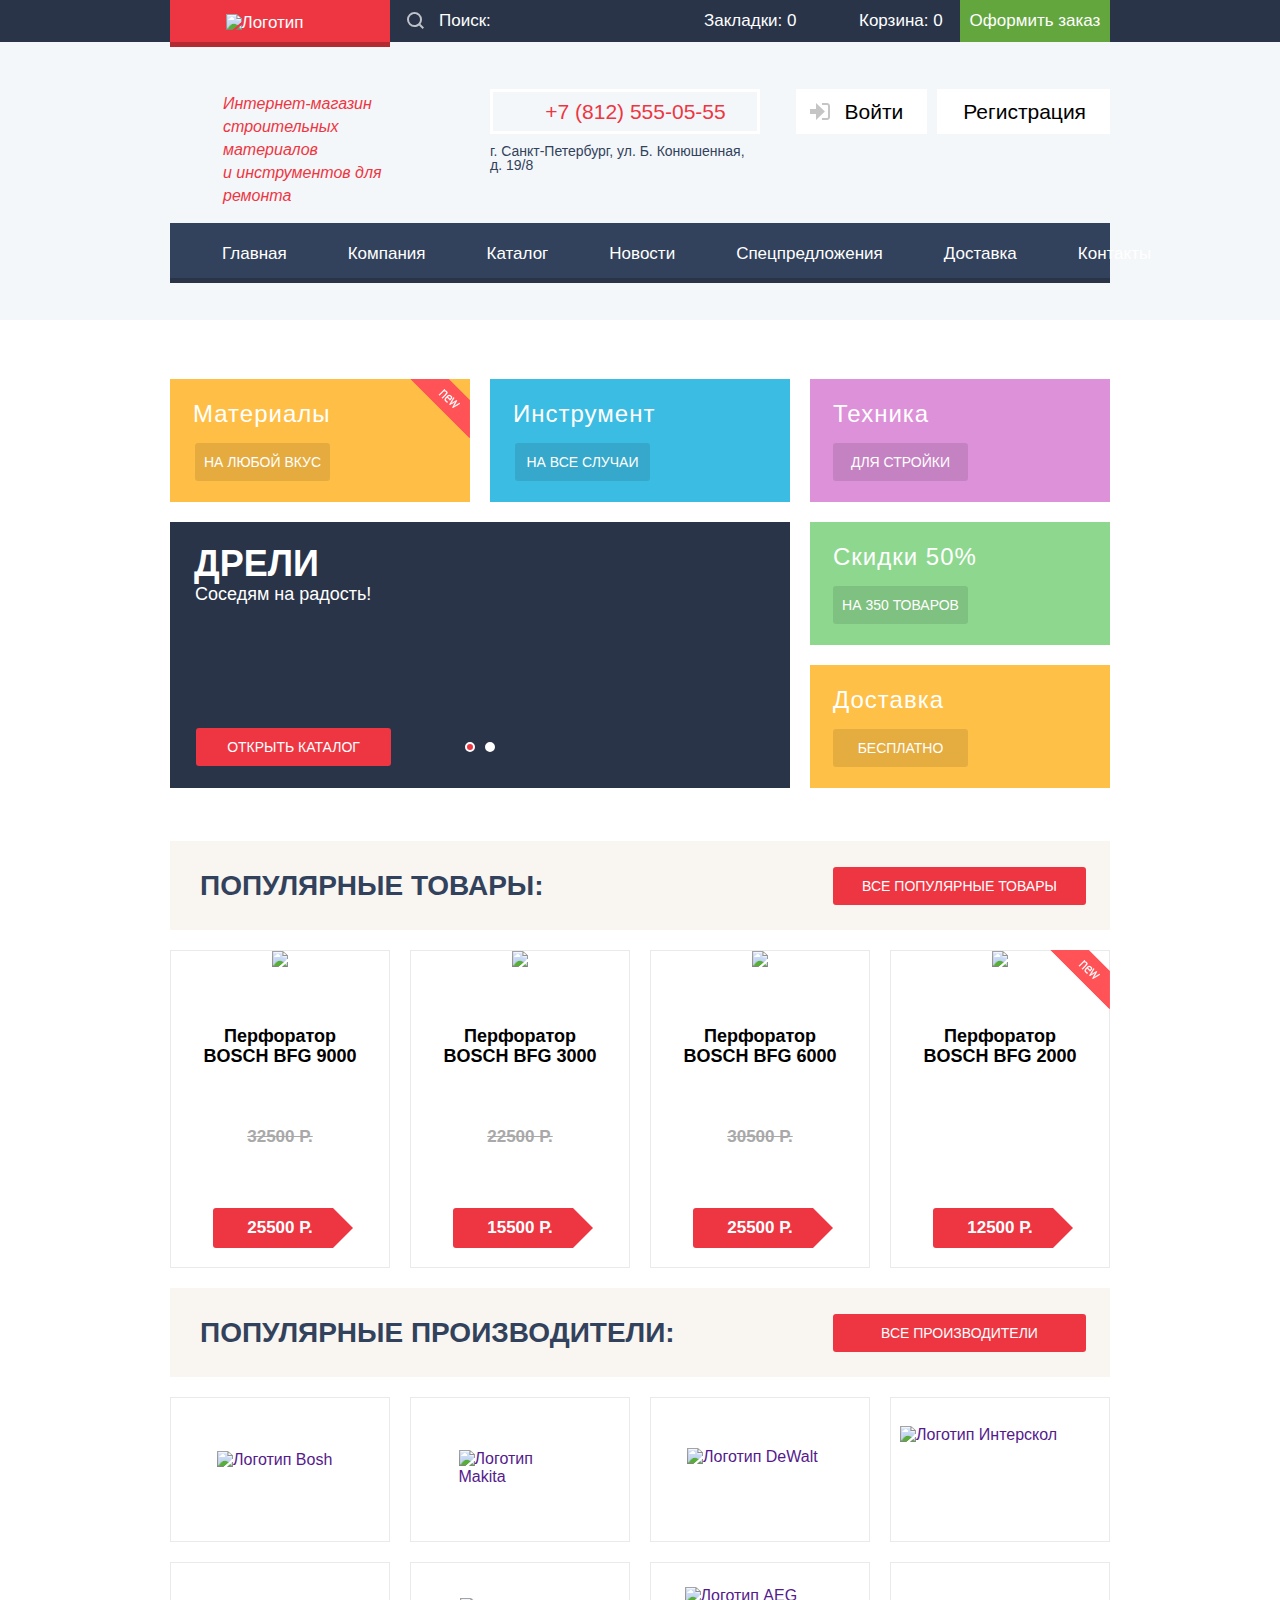
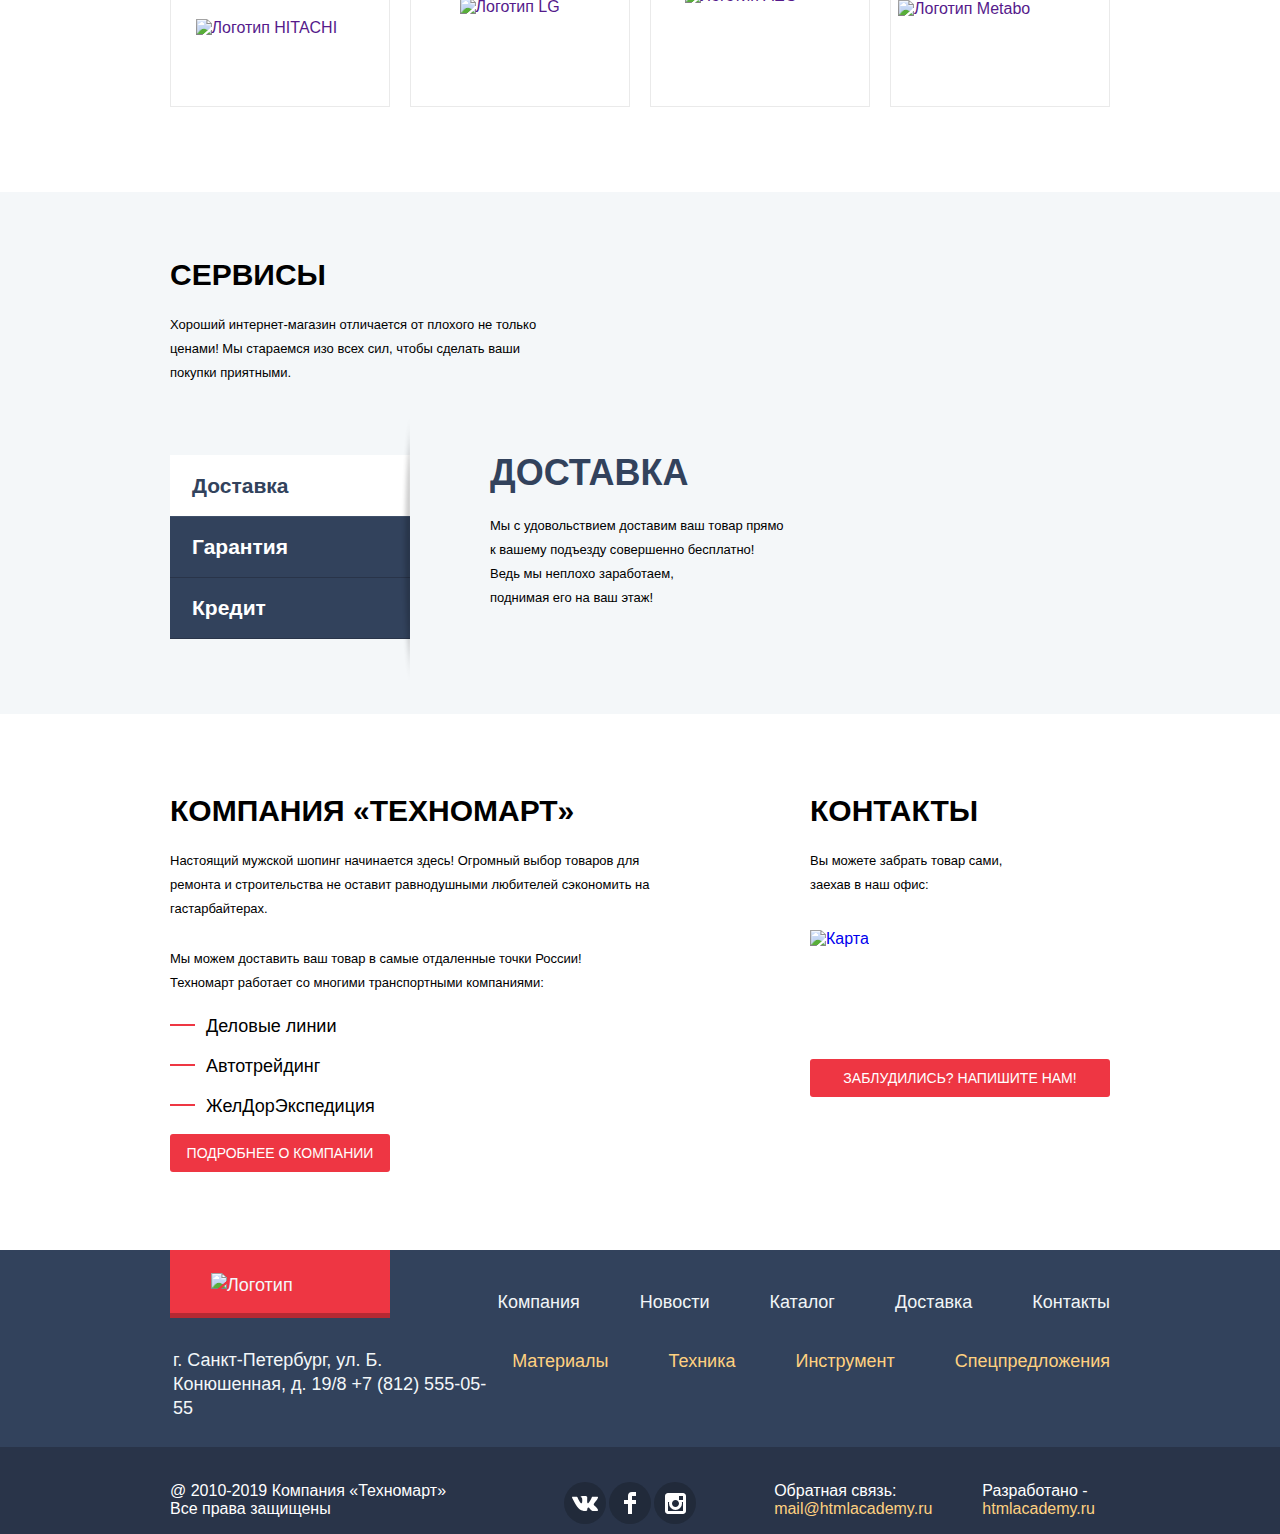
==== commit eea16396: "Подготовка к защите" ====
--- a/index.html
+++ b/index.html
@@ -12,10 +12,10 @@
     <header class="header">
         <div class="header-first-line">
             <div class="header-first-line-container">
-                <a class="header-logo" href="index.html">
+                <p class="header-logo">
                     <img src="img/svg-technomart/logo-technomart.svg" width="109" height="19"
                         alt="Логотип интернет-магазина Техномарт">
-                </a>
+                </p>
 
                 <form action="https://echo.htmlacademy.ru" method="get">
                     <label class="visually-hidden" for="search">Поиск</label>
@@ -35,14 +35,15 @@
         </div>
         <div class="header-second-line">
             <div class="header-second-line-container">
-                <p class="header-text">
-                    Интернет-магазин
-                    строительных материалов
-                    и инструментов для ремонта
-                </p>
-                <div class="header-contacts">
-                    <a href="tel:+78125550555">+7 (812) 555-05-55</a>
-                    <p>г. Санкт-Петербург, ул. Б. Конюшенная, д. 19/8</p>
+                <div class="header-second-line-right">
+                    <p class="header-text">
+                        Интернет-магазин строительных материалов
+                        и&nbsp;инструментов для ремонта
+                    </p>
+                    <div class="header-contacts">
+                        <a href="tel:+78125550555">+7 (812) 555-05-55</a>
+                        <p>г. Санкт-Петербург, ул. Б. Конюшенная, д. 19/8</p>
+                    </div>
                 </div>
                 <div class="user">
                     <ul class="no-user">
@@ -98,21 +99,19 @@
                     </li>
                     <li>
                         <p>Техника</p>
-                        <a href="">
+                        <a class="a-padding" href="">
                             Для стройки
                         </a>
                     </li>
                 </ul>
 
                 <div class="container-slider">
-                    <input class="visually-hidden" type="radio" id="left-1" name="toggle" checked>
-                    <input class="visually-hidden" type="radio" id="right-1" name="toggle">
-                    <input class="visually-hidden" type="radio" id="left-2" name="toggle">
-                    <input class="visually-hidden" type="radio" id="right-2" name="toggle">
+                    <input class="visually-hidden" type="radio" id="toggle-1" name="toggle" checked>
+                    <input class="visually-hidden" type="radio" id="toggle-2" name="toggle">
+                    <label class="first-slide" for="toggle-1">Первый слайд</label>
+                    <label class="second-slide" for="toggle-2">Второй слайд</label>
                     <ul class="slider">
                         <li class="slider-item slide" id="slide-1">
-                            <label class="slider-controls controls-left" for="left-2">Предыдущий слайд</label>
-                            <label class="slider-controls controls-right" for="right-2">Следующий слайд</label>
                             <h3 class="slide-title">
                                 Дрели
                             </h3>
@@ -120,8 +119,6 @@
                             <a class="button slide-button" href="catalog.html">Открыть каталог</a>
                         </li>
                         <li class="slider-item slide" id="slide-2">
-                            <label class="slider-controls controls-left" for="left-1">Предыдущий слайд</label>
-                            <label class="slider-controls controls-right" for="right-1">Следующий слайд</label>
                             <h3 class="slide-title">
                                 Перфораторы
                             </h3>
@@ -151,9 +148,9 @@
             <div class="container">
                 <div class="title">
                     <h2>Популярные товары:</h2>
-                    <a class="button-link" href="">Все популярные товары</a>
-                </div>
-                <ul class="items-list">
+                    <a class="button-link button-middle-size" href="">Все популярные товары</a>
+                </div>
+                <ul class="items-list items-list-index-page">
                     <li>
                         <div class="actions">
                             <a class="buy" href="">Купить</a>
@@ -177,7 +174,7 @@
                                 alt="Перфоратор BOSCH BFG 3000">
                         </div>
                         <div class="title-item"> Перфоратор BOSCH BFG 3000</div>
-                        <div class="old-price">25500 Р.</div>
+                        <div class="old-price">22500 Р.</div>
                         <div class="new-price">15500 Р.</div>
                     </li>
                     <li>
@@ -215,7 +212,7 @@
             <div class="container">
                 <div class="title">
                     <h2>Популярные производители:</h2>
-                    <a class="button-link" href="">Все производители</a>
+                    <a class="button-link button-middle-size" href="">Все производители</a>
                 </div>
 
                 <ul class="logo-list">
@@ -266,8 +263,10 @@
         <section class="service">
             <div class="container">
                 <h2 class="title-service">Сервисы</h2>
-                <p>Хороший интернет-магазин отличается от плохого только ценами!</p>
-                <p>Мы стараемся изо всех сил, чтобы сделать ваши покупки приятными.</p>
+                <p>
+                    Хороший интернет-магазин отличается от плохого не только ценами!
+                    Мы стараемся изо всех сил, чтобы сделать ваши покупки приятными.
+                </p>
                 <input class="visually-hidden" type="radio" id="delivery" name="toggle-features" checked>
                 <input class="visually-hidden" type="radio" id="guarantee" name="toggle-features">
                 <input class="visually-hidden" type="radio" id="credit" name="toggle-features">
@@ -313,11 +312,11 @@
         <section class="about-company">
             <div class="container two-sections">
                 <div class="section-container first-container">
-                    <h2 class="title-service">Компания "Техномарт"</h2>
+                    <h2 class="title-service">Компания «Техномарт»</h2>
                     <p>Настоящий мужской шопинг начинается здесь! Огромный выбор товаров для ремонта и
                         строительства не оставит равнодушными любителей сэкономить на гастарбайтерах.</p>
                     <p>Мы можем доставить ваш товар в самые отдаленные точки России!<br>
-                        Техномарт работает со многими траспортными компаниями:</p>
+                        Техномарт работает со многими транспортными компаниями:</p>
                     <ul class="simple-list">
                         <li>Деловые линии</li>
                         <li>Автотрейдинг</li>
@@ -342,10 +341,10 @@
     <footer class="footer">
         <div class="footer-first-line">
             <div class="container footer-anchor">
-                <a class="footer-logo" href="index.html">
+                <p class="footer-logo">
                     <img src="img/svg-technomart/logo-technomart.svg" width="138" height="23"
                         alt="Логотип интернет-магазина Техномарт">
-                </a>
+                </p>
                 <p>г. Санкт-Петербург, ул. Б. Конюшенная, д. 19/8
                     <a class="footer-tel" href="tel:+78125550555">+7 (812) 555-05-55</a>
                 </p>
@@ -368,7 +367,7 @@
         <div class="footer-second-line">
             <div class="container footer-bottom">
                 <div class="copyright">
-                    <p>@ 2010-2019 Компания "Техномарт"</p>
+                    <p>@ 2010-2019 Компания «Техномарт»</p>
                     <p>Все права защищены</p>
                 </div>
 
@@ -400,15 +399,16 @@
                         </a>
                     </li>
                 </ul>
-
-                <p class="footer-container-email">
-                    Обратная связь:
-                    <a href="mailto:mail@htmlacademy.ru">mail@htmlacademy.ru</a>
-                </p>
-                <p class="footer-container">
-                    Разработано -
-                    <a href="https://htmlacademy.ru/intensive/htmlcss">htmlacademy.ru</a>
-                </p>
+                <ul class="developer">
+                    <li>
+                        Обратная связь:
+                        <a href="mailto:mail@htmlacademy.ru">mail@htmlacademy.ru</a>
+                    </li>
+                    <li>
+                        Разработано -
+                        <a href="https://htmlacademy.ru/intensive/htmlcss">htmlacademy.ru</a>
+                    </li>
+                </ul>
             </div>
         </div>
     </footer>
@@ -417,7 +417,7 @@
         <h2 class="visually-hidden">Карта локации</h2>
         <iframe
             src="https://www.google.com/maps/embed?pb=!1m18!1m12!1m3!1d1998.6037872533277!2d30.320858716096975!3d59.93871648187614!2m3!1f0!2f0!3f0!3m2!1i1024!2i768!4f13.1!3m3!1m2!1s0x4696310fca145cc1%3A0x42b32648d8238007!2z0JHQvtC70YzRiNCw0Y8g0JrQvtC90Y7RiNC10L3QvdCw0Y8g0YPQuy4sIDE5LzgsINCh0LDQvdC60YIt0J_QtdGC0LXRgNCx0YPRgNCzLCAxOTExODY!5e0!3m2!1sru!2sru!4v1582276389218!5m2!1sru!2sru"
-            width="940" height="446" frameborder="0" style="border:0;" allowfullscreen="">
+            width="940" height="446" style="border:0;" allowfullscreen="">
         </iframe>
         <p>
             <img src="img/map-big-size.jpg" width="940" height="446"
@@ -435,7 +435,9 @@
                 <label for="name">
                     Ваше имя:
                 </label>
-                <input type="text" name="name" id="name" placeholder="Имя Фамилия">
+                <input type="text" name="lost-name" id="name" placeholder="Имя Фамилия">
+            </div>
+            <div class="message-container">
                 <label for="email">
                     Ваш e-mail:
                 </label>
@@ -454,7 +456,21 @@
         </button>
     </section>
 
+    <section class="popup-container popup-basket">
+        <h2 class="visually-hidden">Подтверждение заказа</h2>
+        <p>Товар добавлен в корзину!</p>
+        <div class="popup-basket-container">
+            <a class="popup-basket-link pay" href="">Оформить заказ</a>
+            <a class="popup-basket-link continue" href="">Продолжить покупки</a>
+        </div>
+        <button class="modal-close" type="button">
+            <span class="visually-hidden">Закрыть</span>
+        </button>
+    </section>
+
     <script src="../js/map.js"></script>
+    <script src="../js/message.js"></script>
+    <script src="../js/basket.js"></script>
 </body>
 
 </html>--- a/css/style.css
+++ b/css/style.css
@@ -48,19 +48,12 @@
 }
 
 /* Глобальные стили */
-/* html,
-body {
-  min-width: 940px;
-  min-height: 3151px;
-} */
-
 body {
   margin: 0;
   padding: 0;
 
   font-family: 'Cuprum', Arial, sans-serif;
   background-color: #ffffff;
-
 }
 
 a {
@@ -119,19 +112,21 @@
   line-height: 17px;
   color: #ffffff;
   background-color: #32425c;
-  box-shadow: 0 5px 0 0 #293449;
+  box-shadow: inset 0 -5px 0 0 #293449;
 }
 
 .actions-list,
 .user,
+.no-user,
 .header-nav-pages,
-.user-profile-list {
+.user-profile-list,
+.developer {
   list-style: none;
   /*убираем маркеры у списков*/
 }
 
 .user a,
-.user-profile-list a {
+.user-profile-list {
   color: #000000;
   /*меняем родной цвет ссылок*/
   background-color: #ffffff;
@@ -161,7 +156,7 @@
   width: 270px;
   height: 45px;
 
-  padding-left: 34px;
+  padding-left: 21px;
 
   font-size: 21px;
   line-height: 21px;
@@ -170,22 +165,23 @@
 }
 
 .header-contacts a::before {
-  content: "";
+  content: '';
 
   position: absolute;
-  top: 10px;
-  left: 15px;
+  top: 9px;
+  left: 11px;
 
   width: 19px;
   height: 19px;
 
-  background-image: url("../img/svg-technomart/icon-phone.svg");
+  background-image: url('../img/svg-technomart/icon-phone.svg');
   background-position: 0 0;
   background-repeat: no-repeat;
 }
 
 .header-contacts p {
   font-size: 14px;
+  line-height: 14px;
   color: #32425c;
 
   margin-top: 10px;
@@ -221,15 +217,16 @@
 
   margin: 0;
   padding: 0;
+
+  font-size: 21px;
+  line-height: 21px;
 }
 
 .user-profile-list {
   display: flex;
   flex-direction: row;
-  justify-content: top;
+  justify-content: space-between;
   flex-wrap: wrap;
-
-  min-width: 120px;
 
   margin: 0;
   padding-left: 0;
@@ -260,7 +257,7 @@
 
 .container {
   width: 940px;
-  margin: 0px auto;
+  margin: 0 auto;
   padding: 0;
 }
 
@@ -280,10 +277,10 @@
   width: 940px;
   height: 42px;
 
-  margin: 0px auto;
-}
-
-a.header-logo {
+  margin: 0 auto;
+}
+
+.header-logo {
   display: flex;
   flex-direction: row;
   justify-content: center;
@@ -296,6 +293,8 @@
   width: 220px;
   height: 47px;
 
+  margin: 0;
+
   background-color: #ee3643;
   box-shadow: inset 0 -5px 0 0 rgba(0, 0, 0, 0.24);
 }
@@ -323,16 +322,19 @@
 
 .checkout-link {
   justify-content: center;
-
-}
-
-.bookmarks-link,
+}
+
+.bookmarks-link {
+  position: relative;
+  padding-left: 44px;
+}
+
 .basket-link {
   position: relative;
-  padding-left: 44px;
-}
-
-a.bookmarks-link::before {
+  padding-left: 49px;
+}
+
+.bookmarks-link::before {
   content: '';
 
   position: absolute;
@@ -348,7 +350,7 @@
   height: 16px;
 }
 
-a.basket-link::before {
+.basket-link::before {
   content: '';
 
   position: absolute;
@@ -364,30 +366,34 @@
   height: 15px;
 }
 
-a.bookmarks-link:hover::before,
-a.bookmarks-link:focus::before,
-a.basket-link:hover::before,
-a.basket-link:focus::before,
+.bookmarks-link:hover::before,
+.bookmarks-link:focus::before,
+.basket-link:hover::before,
+.basket-link:focus::before,
 .buy:hover::before,
 .buy:focus::before {
   opacity: 1;
 }
 
-a.bookmarks-link:hover,
-a.bookmarks-link:focus,
-a.basket-link:hover,
-a.basket-link:focus {
+.bookmarks-link:hover,
+.bookmarks-link:focus,
+.basket-link:hover,
+.basket-link:focus {
   background-color: #212a3a;
 }
 
-a.bookmarks-link:active::before,
-a.basket-link:active::before {
+.bookmarks-link:active::before,
+.basket-link:active::before {
   opacity: 0.7;
 }
 
-a.bookmarks-link:active,
-a.basket-link:active {
+.bookmarks-link:active,
+.basket-link:active {
   background-color: #161d29;
+}
+
+.red-flag {
+  background-color: #ee3643;
 }
 
 .header-first-line-container label {
@@ -430,7 +436,6 @@
   opacity: 1;
 }
 
-
 .header-first-line-container input:focus {
   background-color: #ffffff
 }
@@ -446,25 +451,29 @@
 }
 
 .header-second-line-container {
+  display: flex;
+  flex-direction: row;
+  justify-content: space-between;
+
   width: 940px;
   min-height: 158px;
 
-  display: flex;
-  flex-direction: row;
-  justify-content: space-between;
-  align-items: top;
-
   margin: auto;
   padding-top: 47px;
 }
 
-p.header-text {
-  width: 196px;
-  height: 60px;
-
-  margin-top: 7px;
+.header-second-line-right {
+  display: flex;
+  flex-direction: row;
+  justify-content: space-between;
+}
+
+.header-text {
+  width: 200px;
+
+  margin-top: 3px;
   margin-left: 53px;
-  margin-right: 20px;
+  margin-right: 67px;
 }
 
 .user {
@@ -481,27 +490,37 @@
 
   margin-top: 0;
   margin-bottom: auto;
-  padding-left: 25px;
-  padding-right: 25px;
+  padding-left: 26px;
+  padding-right: 24px;
 }
 
 a.user-links {
   height: 18px;
-  margin-right: 13px;
+
+  margin-right: 14px;
   padding: 0;
 }
 
 .user-links-list li {
   color: #32425c;
 
-  padding-right: 15px;
+  padding-right: 18px;
 }
 
 .user-links-list li:first-child {
   list-style: none;
+
   padding-left: 17px;
 }
 
+.user-links:hover,
+.user-links:focus {
+  color: #ee3643;
+}
+
+.user-links:active {
+  color: rgba(50, 66, 92, 0.3);
+}
 
 .login-link svg {
   margin: 14px;
@@ -513,8 +532,8 @@
   height: 45px;
 
   margin-right: 10px;
-  padding-left: 0px;
-  padding-right: 27px;
+  padding-left: 0;
+  padding-right: 24px;
 }
 
 .profile-link svg {
@@ -522,14 +541,12 @@
 }
 
 a.profile-link {
-  justify-content: flex-start;
   flex-wrap: wrap;
 
-  width: 260px;
   min-height: 45px;
 
-  padding-left: 0px;
-  padding-right: 0px;
+  padding-left: 0;
+  padding-right: 27px;
 }
 
 a.logout-link {
@@ -543,7 +560,6 @@
 a.registration {
   height: 45px;
 }
-
 
 .login-link:hover path,
 .login-link:focus path,
@@ -587,16 +603,14 @@
   width: 270px;
 }
 
-
 .user-links-list {
   display: flex;
   flex-direction: row;
   justify-content: flex-start;
   flex-wrap: wrap;
 
-  width: 300px;
   min-height: 28px;
-  margin-top: 10px;
+  margin-top: 7px;
   margin-bottom: auto;
   padding-left: 0;
 }
@@ -605,12 +619,11 @@
   background-color: transparent;
 }
 
-
 .header-nav {
   width: 940px;
 }
 
-ul.header-nav-pages {
+.header-nav-pages {
   display: flex;
   flex-direction: row;
   justify-content: space-between;
@@ -632,7 +645,7 @@
   height: 60px;
 
   padding-left: 31px;
-  padding-right: 31px;
+  padding-right: 30px;
 }
 
 /* Стили main */
@@ -645,8 +658,12 @@
   /*убираем маркеры у списков*/
 }
 
-ul.simple-list {
+.simple-list {
   padding-left: 0;
+  margin-top: 8px;
+
+  font-size: 18px;
+  line-height: 20px;
 }
 
 .simple-list li {
@@ -654,11 +671,16 @@
 
   position: relative;
 
+  margin-bottom: 20px;
   padding-left: 36px;
 }
 
+.simple-list li:last-child {
+  margin-bottom: 0;
+}
+
 .simple-list li::before {
-  content: "";
+  content: '';
 
   width: 25px;
   height: 2px;
@@ -671,8 +693,8 @@
 }
 
 .catalog-list li,
-div.options-discount,
-div.options-delivery {
+.options-discount,
+.options-delivery {
   display: flex;
   flex-direction: column;
 
@@ -684,21 +706,21 @@
   position: relative;
 
   background-color: #ffbf47;
-  background-image: url("../img/svg-technomart/icon-1.svg");
+  background-image: url('../img/svg-technomart/icon-1.svg');
   background-repeat: no-repeat;
   background-position: 213px 31px;
 }
 
 .catalog-list li:nth-child(2) {
   background-color: #3bbce3;
-  background-image: url("../img/svg-technomart/icon-2.svg");
+  background-image: url('../img/svg-technomart/icon-2.svg');
   background-repeat: no-repeat;
   background-position: 197px 33px;
 }
 
 .catalog-list li:nth-child(3) {
   background-color: #dc91d8;
-  background-image: url("../img/svg-technomart/icon-3.svg");
+  background-image: url('../img/svg-technomart/icon-3.svg');
   background-repeat: no-repeat;
   background-position: 191px 31px;
 }
@@ -715,14 +737,24 @@
   width: 135px;
   height: 38px;
 
-  margin-top: 15px;
-  margin-left: 25px;
+  margin-top: 14px;
 
   font-size: 14px;
   line-height: 18px;
   text-transform: uppercase;
   color: #ffffff;
   background-color: rgba(0, 0, 0, 0.10);
+  border-radius: 3px;
+}
+
+.catalog-list a {
+  margin-left: 25px;
+}
+
+a.a-padding,
+.options-discount a,
+.options-delivery a {
+  margin-left: 23px;
 }
 
 .catalog-list a:hover,
@@ -743,25 +775,34 @@
 .catalog-list p,
 .options-discount p,
 .options-delivery p {
-  margin-top: 26px;
   margin-bottom: 0;
   margin-left: 23px;
 
   font-size: 24px;
   line-height: 30px;
+  letter-spacing: 1px;
   color: #ffffff;
 }
 
-div.options-discount {
+.catalog-list p {
+  margin-top: 20px;
+}
+
+.options-discount p,
+.options-delivery p {
+  margin-top: 20px;
+}
+
+.options-discount {
   background-color: #8ed78f;
-  background-image: url("../img/svg-technomart/icon-4.svg");
+  background-image: url('../img/svg-technomart/icon-4.svg');
   background-repeat: no-repeat;
   background-position: 196px 26px;
 }
 
-div.options-delivery {
+.options-delivery {
   background-color: #ffc047;
-  background-image: url("../img/svg-technomart/icon-5.svg");
+  background-image: url('../img/svg-technomart/icon-5.svg');
   background-repeat: no-repeat;
   background-position: 191px 32px;
 }
@@ -772,7 +813,7 @@
 }
 
 .title h2 {
-  font-size: 30px;
+  font-size: 28px;
   line-height: 30px;
   color: #32425c;
 
@@ -796,19 +837,20 @@
   text-transform: uppercase;
 }
 
-div.title-item {
+.title-item {
   min-height: 40px;
 
   padding: 0 25px;
-  margin-top: 10px;
-  margin-bottom: 15px;
-
-  font-size: 17px;
+  margin-top: 8px;
+  margin-bottom: 10px;
+
+  font-size: 18px;
+  line-height: 20px;
 
   color: #000000;
 }
 
-div.old-price {
+.old-price {
   font-size: 17px;
 
   color: #a9a9a9;
@@ -821,11 +863,10 @@
   margin-top: 19px;
 }
 
-
-div.new-price {
+.new-price {
   position: relative;
 
-  width: 141px;
+  width: 135px;
 
   margin-right: auto;
   margin-left: auto;
@@ -841,12 +882,12 @@
   border-radius: 3px;
 }
 
-div.new-price:after {
-  content: "";
+.new-price:after {
+  content: '';
 
   position: absolute;
   top: 0;
-  right: -20px;
+  right: -25px;
 
   width: 0;
   height: 0;
@@ -896,7 +937,7 @@
 }
 
 .buy::before {
-  content: "";
+  content: '';
 
   position: absolute;
   top: 11px;
@@ -905,7 +946,7 @@
   width: 15px;
   height: 15px;
 
-  background-image: url("../img/svg-technomart/icon-cart.svg");
+  background-image: url('../img/svg-technomart/icon-cart.svg');
   background-position: 0 0;
   background-repeat: no-repeat;
 
@@ -968,19 +1009,12 @@
   text-transform: uppercase;
 }
 
-.simple-list {
-  font-size: 18px;
-  line-height: 20px;
-  color: #000000;
-}
-
 .button-link,
 .popup-lost-link,
 .slider a {
   width: 220px;
   height: 38px;
   font-size: 14px;
-  /* line-height: 18px; */
   color: #ffffff;
   text-transform: uppercase;
   background-color: #ee3643;
@@ -988,6 +1022,10 @@
   border-radius: 3px;
 }
 
+.button-middle-size {
+  min-width: 253px;
+}
+
 .popup-lost-link {
   width: 300px;
 }
@@ -996,20 +1034,17 @@
   width: 195px;
 }
 
-button.button-link:hover,
-button.button-link:focus,
-a.button-link:hover,
-a.button-link:focus,
-a.popup-lost-link:hover,
-a.popup-lost-link:focus,
+.button-link:hover,
+.button-link:focus,
+.popup-lost-link:hover,
+.popup-lost-link:focus,
 .slider a:hover,
 .slider a:focus {
   background-color: #ca2c37;
 }
 
-button.button-link:active,
-a.button-link:active,
-a.popup-lost-link:active,
+.button-link:active,
+.popup-lost-link:active,
 .slider a:active {
   background-color: #ba2732;
 }
@@ -1018,7 +1053,6 @@
   border: none;
   box-shadow: 0 10px 25px 0 rgba(41, 52, 73, 0.5);
 }
-
 
 /* Построение сеток main index.html */
 .category,
@@ -1037,10 +1071,9 @@
   flex-direction: row;
   justify-content: space-between;
   align-items: center;
-}
-
-ul.catalog-list {
+
   padding: 0;
+  margin-bottom: 20px;
 }
 
 .slider {
@@ -1048,14 +1081,14 @@
   height: 266px;
 
   margin-bottom: 20px;
-
-  background-image: url('../img/slider-image.jpg');
 }
 
 .container-slider {
   display: flex;
   flex-direction: row;
   justify-content: space-between;
+
+  position: relative;
 
   margin-bottom: 53px;
 }
@@ -1092,7 +1125,7 @@
 }
 
 a.button-link,
-a.popup-lost-link,
+.popup-lost-link,
 .slider a {
   display: flex;
   flex-direction: column;
@@ -1109,14 +1142,14 @@
 }
 
 .slider a {
-  margin-top: 124px;
-  margin-left: 25px;
+  margin-top: 122px;
+  margin-left: 26px;
 }
 
 .items-list {
   display: flex;
   flex-direction: row;
-  justify-content: space-between;
+  justify-content: flex-start;
   flex-wrap: wrap;
 }
 
@@ -1145,14 +1178,29 @@
 
   margin-bottom: 20px;
 
-  /* border: inset 1px #eaeaea; */
   box-shadow: inset 0 0 0 1px #eaeaea;
+}
+
+.items-list-index-page li {
+  margin-right: 20px;
+}
+
+.items-list-index-page li:nth-child(4n) {
+  margin-right: 0;
+}
+
+.items-list-catalog-page li {
+  margin-right: 20px;
+}
+
+.items-list-catalog-page li:nth-child(3n) {
+  margin-right: 0;
 }
 
 .flag {
   position: absolute;
-  top: 0px;
-  right: 0px;
+  top: 0;
+  right: 0;
 
   width: 60px;
   height: 60px;
@@ -1163,7 +1211,7 @@
 }
 
 .flag-new {
-  background: url("../img/new-flag.png") no-repeat 0 0;
+  background: url('../img/new-flag.png') no-repeat 0 0;
 }
 
 .items-list img {
@@ -1184,13 +1232,13 @@
 }
 
 ul.logo-list {
-  margin: 0;
+  margin: 10px 0;
   padding: 0;
 }
 
 .logo-list li {
-  margin-top: 20px;
-  margin-bottom: 20px;
+  margin-top: 10px;
+  margin-bottom: 10px;
 }
 
 .logo-list li:first-child,
@@ -1222,7 +1270,7 @@
   min-width: 940px;
   height: 522px;
 
-  margin-top: 65px;
+  margin-top: 75px;
   padding-top: 68px;
 
   background-color: #f4f7f9;
@@ -1231,7 +1279,7 @@
 .delivery-img {
   background-image: url('../img/delivery.png');
   background-repeat: no-repeat;
-  background-position: bottom right;
+  background-position: 150px 23px;
 }
 
 .guarantee-img {
@@ -1248,12 +1296,14 @@
 
 h2.title-service {
   margin: 0;
-  margin-bottom: 38px;
+  margin-bottom: 10px;
 }
 
 .service p {
-  font-size: 13px;
+  width: 400px;
+
   margin: 0;
+  margin-top: 23px;
 }
 
 .service-list {
@@ -1272,7 +1322,7 @@
 }
 
 .service-list li:nth-child(2)::after {
-  content: "";
+  content: '';
 
   position: absolute;
   top: 50%;
@@ -1294,7 +1344,7 @@
   flex-direction: row;
   justify-content: flex-start;
 
-  margin-top: 74px;
+  margin-top: 70px;
 }
 
 .service-element {
@@ -1306,7 +1356,7 @@
 
 .service-element h3 {
   margin: 0;
-  margin-bottom: 34px;
+  margin-bottom: 23px;
 }
 
 .service-list label {
@@ -1323,14 +1373,13 @@
   border: none;
   color: #ffffff;
 
-  box-shadow: 0 1 0 0 #293449,
-    inset 0 1 0 0 #405069;
+  box-shadow: 0 1px 0 0 #293449,
+    inset 0 1px 0 0 #405069;
 }
 
 .service-list label:hover,
 .service-list label:focus {
   background-color: #293449;
-  box-shadow: inset 0 1 0 0 #405069;
 }
 
 #delivery:checked~.service-container #slide-delivery,
@@ -1339,12 +1388,12 @@
   display: block;
 }
 
-
-#delivery:checked~.service-container label[for="delivery"],
-#guarantee:checked~.service-container label[for="guarantee"],
-#credit:checked~.service-container label[for="credit"] {
+#delivery:checked~.service-container label[for='delivery'],
+#guarantee:checked~.service-container label[for='guarantee'],
+#credit:checked~.service-container label[for='credit'] {
   color: #32425c;
   background-color: #ffffff;
+  box-shadow: none
 }
 
 .about-company {
@@ -1370,12 +1419,13 @@
 }
 
 .first-container {
-  max-width: 50%;
+  width: 520px;
   margin-right: 120px;
 }
 
-a.map-link {
-  margin-bottom: 40px;
+.map-link {
+  margin-top: 20px;
+  margin-bottom: 35px;
 }
 
 /* Стили main catalog.html */
@@ -1385,6 +1435,8 @@
   line-height: 18px;
   color: #000000;
   text-transform: uppercase;
+
+  text-shadow: 0 0 1px #000000;
 }
 
 .catalog-perforators {
@@ -1401,27 +1453,27 @@
   flex-direction: row;
   justify-content: flex-start;
 
-  margin-top: 25px;
-  margin-bottom: 25px;
-}
-
-ul.breadcrumbs {
+  margin-top: 20px;
+  margin-bottom: 20px;
+}
+
+.breadcrumbs {
   padding: 0;
 }
 
 .breadcrumbs li:first-child {
-  padding-right: 15px;
+  padding-right: 14px;
 }
 
 .breadcrumbs li:not(:first-child) {
   position: relative;
 
-  padding-left: 23px;
-  padding-right: 15px;
+  padding-left: 25px;
+  padding-right: 16px;
 }
 
 .breadcrumbs li:not(:first-child)::before {
-  content: "";
+  content: '';
 
   position: absolute;
   top: 3px;
@@ -1430,7 +1482,7 @@
   width: 8px;
   height: 12px;
 
-  background-image: url("../img/svg-technomart/icon-right-small.svg");
+  background-image: url('../img/svg-technomart/icon-right-small.svg');
   background-position: 0 0;
   background-repeat: no-repeat;
 }
@@ -1439,9 +1491,9 @@
   width: 940px;
 
   margin: auto;
-  padding-left: 30px;
-  padding-top: 32px;
-  padding-bottom: 32px;
+  padding-left: 28px;
+  padding-top: 31px;
+  padding-bottom: 30px;
   font-size: 30px;
   line-height: 30px;
   font-family: 'Cuprum', Arial, sans-serif;
@@ -1453,34 +1505,35 @@
   background-color: #f2f6f8;
 }
 
-.results h4 {
-  padding-left: 20px;
+.title-filter {
+  display: flex;
+  flex-direction: row;
+  justify-content: flex-start;
+  align-content: center;
+
+  width: 100%;
+  height: 37px;
+
+  margin-top: 20px;
+  margin-bottom: 15px;
+  padding-left: 19px;
+
+  background-color: #f7f3ec;
+}
+
+.filter h3,
+.results h3 {
+  margin: auto 0;
+  padding: 0;
 
   font-size: 13px;
-  line-height: 18px;
-  text-transform: uppercase;
-}
-
-.filter h3 {
-  width: 100%;
-
-  margin-top: 20px;
-  margin-bottom: 20px;
-  padding-left: 20px;
-  padding-top: 14px;
-  padding-bottom: 15px;
-
-  font-size: 13px;
-  /* line-height: 18px; */
   font-weight: normal;
   text-transform: uppercase;
-
-  background-color: #f7f3ec;
+  text-shadow: 0 0 1px #000000;
 }
 
 .filter legend {
   font-size: 17px;
-  /* line-height: 30px; */
   font-weight: bold;
   text-transform: uppercase;
 }
@@ -1498,17 +1551,9 @@
   align-content: center;
 
   margin-top: 20px;
+  padding-left: 19px;
 
   background-color: #f7f3ec;
-}
-
-.results h4 {
-  margin-left: 20px;
-
-  font-size: 13px;
-  line-height: 18px;
-  font-weight: normal;
-  text-transform: uppercase;
 }
 
 .sorting-major label {
@@ -1516,13 +1561,17 @@
   line-height: 18px;
   color: rgba(0, 0, 0, 0.3);
   text-transform: uppercase;
+
   border-bottom: 1px dotted #ee3643;
 }
 
-.sorting-minor {
-  padding-top: 15px;
+fieldset.sorting-minor {
+  height: 37px;
+
   margin: 0;
-  margin-left: 15px;
+  padding: 0;
+  padding-top: 8px;
+
 
   border: none;
 }
@@ -1532,8 +1581,11 @@
 }
 
 .sorting-major {
+  width: 480px;
+
   padding: 0;
-  padding-top: 15px;
+  padding-top: 7px;
+
 
   border: none;
 }
@@ -1542,9 +1594,10 @@
 .sorting-minor ul {
   display: flex;
   flex-direction: row;
+  justify-content: center;
 
   padding: 0;
-  margin: 0 auto;
+  margin: auto;
 
   list-style: none;
 }
@@ -1554,13 +1607,17 @@
 }
 
 .sorting-minor li {
-  margin-left: 5px;
+  margin-left: 4px;
+  margin-right: 17px;
+}
+
+.sorting-major li:not(first-child) {
+  margin-left: 50px;
   margin-right: 15px;
 }
 
-.sorting-major li {
-  margin-left: 30px;
-  margin-right: 30px;
+.sorting-major li:first-child {
+  margin-right: 20px;
 }
 
 .sorting-major label:hover {
@@ -1568,28 +1625,28 @@
   border-bottom: 1px solid #ee3643;
 }
 
-#by-price:focus~ul label[for="by-price"],
-#by-type:focus~ul label[for="by-type"],
-#by-function:focus~ul label[for="by-function"] {
+#by-price:focus~ul label[for='by-price'],
+#by-type:focus~ul label[for='by-type'],
+#by-function:focus~ul label[for='by-function'] {
   color: #000000;
   border-bottom: 1px solid #ee3643;
 }
 
-#by-price:checked~ul label[for="by-price"],
-#by-type:checked~ul label[for="by-type"],
-#by-function:checked~ul label[for="by-function"] {
+#by-price:checked~ul label[for='by-price'],
+#by-type:checked~ul label[for='by-type'],
+#by-function:checked~ul label[for='by-function'] {
   color: #ee3643;
   border: none;
 }
 
 label.arrow:hover path,
-#up:focus~ul #up-path,
-#down:focus~ul #down-path {
+input[value='up']:focus~svg path,
+input[value='down']:focus~svg path {
   fill: #000000;
 }
 
-#up:checked~ul #up-path,
-#down:checked~ul #down-path {
+input[value='up']:checked~svg path,
+input[value='down']:checked~svg path {
   fill: #ee3643;
 }
 
@@ -1649,11 +1706,11 @@
 }
 
 .range-controls .toggle-min {
-  left: 18px;
+  left: 20px;
 }
 
 .range-controls .toggle-max {
-  left: 171px;
+  left: 160px;
 }
 
 .price-controls {
@@ -1667,11 +1724,16 @@
 
 .price-controls input {
   width: 95px;
-  padding: 8px 10px;
+  height: 38px;
+
   margin-top: 10px;
   margin-bottom: 10px;
+  padding-top: 0;
+  padding-bottom: 2px;
+  padding-left: 20px;
 
   text-align: center;
+  vertical-align: middle;
 
   font-size: 17px;
 
@@ -1696,25 +1758,21 @@
 fieldset.filter-producers {
   position: relative;
 
-  margin-top: 40px;
-  padding-top: 20px;
+  margin-top: 37px;
+  padding-top: 18px;
 }
 
 fieldset.filter-producers::before {
-  content: "";
+  content: '';
 
   position: absolute;
-  top: -25px;
+  top: -22px;
   left: 0;
 
   width: 100%;
   height: 1px;
 
   background-color: #f7f3ec;
-}
-
-.filter-producers legend {
-  margin-top: 40px;
 }
 
 .filter-producers ul,
@@ -1726,7 +1784,7 @@
 
 .filter-producers li,
 .filter-power li {
-  margin-bottom: 15px;
+  margin-bottom: 17px;
 }
 
 .filter-producers li:last-child,
@@ -1748,7 +1806,7 @@
 
 .filter-producers-list svg,
 .filter-power-list svg {
-  margin-right: 10px;
+  margin-right: 8px;
   margin-top: auto;
   margin-bottom: auto;
 
@@ -1805,7 +1863,7 @@
 
 .checkbox-input:disabled+* .checkbox-off {
   fill: #b5b5b5;
-  opacity: 30%;
+  opacity: 0.3;
 }
 
 .checkbox-input:disabled~span {
@@ -1814,7 +1872,7 @@
 
 .checkbox-input:checked:disabled+* .checkbox-on {
   fill: #b5b5b5;
-  opacity: 30%;
+  opacity: 0.3;
 }
 
 .checkbox-input:checked:disabled+* .checkbox-off {
@@ -1866,17 +1924,15 @@
 fieldset.filter-power {
   position: relative;
 
-  margin-top: 50px;
-  padding-top: 20px;
+  margin-top: 44px;
+  padding-top: 15px;
 }
 
 fieldset.filter-power::before {
-  display: none;
-
-  content: "";
+  content: '';
 
   position: absolute;
-  top: -25px;
+  top: -22px;
   left: 0;
 
   width: 100%;
@@ -1885,6 +1941,7 @@
   background-color: #f7f3ec;
 }
 
+/* для фильтра <a>
 .filter-show {
   display: flex;
   flex-direction: row;
@@ -1905,18 +1962,38 @@
   text-align: center;
 
   color: #000000;
+} */
+
+.filter-show {
+  width: 140px;
+  height: 38px;
+
+  margin-top: 75px;
+  margin-right: auto;
+
+  font-size: 13px;
+  line-height: 18px;
+  text-transform: uppercase;
+
+  border: none;
+  box-shadow: inset 0 0 0 1px #e5e5e5;
+  border-radius: 3px;
+  text-align: center;
+
+  color: #000000;
+  background-color: #ffffff;
 }
 
 .filter-show:hover,
 .filter-show:focus,
 .pagination-item:hover,
 .pagination-item:focus {
-  box-shadow: inset 0 0 0px 1px #bdc6ca;
+  box-shadow: inset 0 0 0 1px #bdc6ca;
 }
 
 .filter-show:active,
 .pagination-item:active {
-  box-shadow: inset 0 0 0px 1px #ee3643;
+  box-shadow: inset 0 0 0 1px #ee3643;
 }
 
 .pagination-list {
@@ -1925,7 +2002,7 @@
   justify-content: flex-start;
   flex-wrap: wrap;
 
-  margin-top: 30px;
+  margin-top: 32px;
   margin-bottom: 60px;
   padding: 0;
 
@@ -1937,7 +2014,7 @@
   flex-direction: row;
   justify-content: center;
 
-  margin-right: 10px;
+  margin-right: 9px;
 }
 
 .pagination-list li:last-child {
@@ -1952,16 +2029,20 @@
   height: 38px;
 
   margin: auto;
-  padding-left: 17px;
-  padding-right: 15px;
+  padding-left: 16px;
+  padding-right: 16px;
 
   font-size: 13px;
-  /* line-height: 18px; */
   text-transform: uppercase;
   color: #000000;
 
-  box-shadow: inset 0 0 0px 1px #e5e5e5;
+  box-shadow: inset 0 0 0 1px #e5e5e5;
   border-radius: 3px;
+}
+
+.pagination-next {
+  padding-left: 32px;
+  padding-right: 32px;
 }
 
 .pagination-item-current {
@@ -1983,7 +2064,7 @@
 .logo-list a:active {
   border: none;
   box-shadow: 0 4px 10px 0 rgba(41, 52, 73, 0.5);
-  opacity: 30%;
+  opacity: 0.3;
 }
 
 .about-perforators {
@@ -1996,9 +2077,11 @@
 .about-perforators-container {
   display: flex;
   flex-direction: column;
-  justify-content: center;
+  justify-content: flex-start;
 
   min-height: 260px;
+
+  padding-top: 65px;
 }
 
 .about-perforators p {
@@ -2026,13 +2109,13 @@
 
 /* Стили footer */
 .footer-first-line {
-  height: 193px;
+  /* height: 193px; */
 
   background-color: #32425c;
 }
 
 .footer-second-line {
-  height: 107px;
+  /* height: 107px; */
 
   background-color: #293449;
 }
@@ -2069,8 +2152,7 @@
   color: #ffffff;
 }
 
-.footer-container a,
-.footer-container-email a {
+.developer a {
   font-size: 16px;
   line-height: 18px;
   color: #ffd180;
@@ -2080,15 +2162,12 @@
 .footer-nav-pages a:focus,
 .footer-catalog-pages a:hover,
 .footer-catalog-pages a:focus,
-.footer-container-email a:hover,
-.footer-container-email a:focus,
-.footer-container a:hover,
-.footer-container a:focus {
+.developer a:hover,
+.developer a:focus {
   text-decoration: underline;
 }
 
-.footer-container-email a:active,
-.footer-container a:active {
+.developer a:active {
   color: #ee3643;
   text-decoration: none;
 }
@@ -2107,6 +2186,65 @@
 
 /* Стили Pop-up */
 
+@keyframes bounce {
+  0% {
+    transform: translateY(-2000px);
+  }
+
+  70% {
+    transform: translateY(30px);
+  }
+
+  90% {
+    transform: translateY(-10px);
+  }
+
+  100% {
+    transform: translateY(0);
+  }
+}
+
+@keyframes shake {
+
+  0%,
+  100% {
+    transform: translateX(0);
+  }
+
+  10%,
+  30%,
+  50%,
+  70%,
+  90% {
+    transform: translateX(-10px);
+  }
+
+  20%,
+  40%,
+  60%,
+  80% {
+    transform: translateX(10px);
+  }
+}
+
+@keyframes away {
+  0% {
+    transform: translateY(-2000px);
+  }
+
+  70% {
+    transform: translateY(30px);
+  }
+
+  90% {
+    transform: translateY(-10px);
+  }
+
+  100% {
+    transform: translateY(0);
+  }
+}
+
 .lost-message,
 .map {
   display: none;
@@ -2118,11 +2256,32 @@
 
 .lost-message-show {
   display: block;
-}
-
-
-
-a.footer-logo {
+
+  animation: bounce forwards 0.6s;
+}
+
+.modal-error {
+  animation: shake 0.6s;
+}
+
+.lost-message-hide {
+  animation: away reverse forwards 0.6s;
+}
+
+.footer-first-line p {
+  position: absolute;
+  top: 98px;
+  left: 3px;
+
+  width: 322px;
+
+  margin: 0;
+
+  line-height: 24px;
+}
+
+a.footer-logo,
+p.footer-logo {
   display: flex;
   flex-direction: row;
   justify-content: center;
@@ -2135,22 +2294,13 @@
   width: 220px;
   height: 68px;
 
+  margin: 0;
+
   background-color: #ee3643;
   box-shadow: inset 0 -5px 0 0 rgba(0, 0, 0, 0.24);
 }
 
-.footer-first-line p {
-  position: absolute;
-  top: 108px;
-  left: 0;
-
-  width: 322px;
-
-  margin: 0;
-}
-
 /* Построение сеток footer */
-
 .footer {
   width: 100%;
   min-width: 940px;
@@ -2160,8 +2310,8 @@
   position: relative;
 }
 
-ul.footer-nav-pages,
-ul.footer-catalog-pages {
+.footer-nav-pages,
+.footer-catalog-pages {
   margin: 0;
   padding: 0;
 }
@@ -2181,10 +2331,12 @@
   display: flex;
   flex-direction: row;
   justify-content: flex-end;
+
+  padding-bottom: 75px;
 }
 
 .footer-catalog-pages li {
-  margin-top: 45px;
+  margin-top: 38px;
   margin-left: 60px;
 }
 
@@ -2201,18 +2353,19 @@
   justify-content: center;
 }
 
-ul.social-links {
+.social-links {
   margin-top: auto;
   margin-bottom: auto;
   padding: 0;
 }
 
 .social-links li {
-  margin-left: 3px;
   margin-right: 3px;
-  margin-top: 35px;
-  margin-bottom: 30px;
-  padding: 0;
+  margin-top: 25px;
+}
+
+.social-links li:last-child {
+  margin-right: 0;
 }
 
 .social-links a {
@@ -2230,31 +2383,36 @@
 }
 
 .copyright {
-  min-width: 228px;
-  height: 33px;
-
-  margin-top: 40px;
-  margin-bottom: 35px;
-  margin-left: 0;
-  margin-right: 158px;
+  min-width: 230px;
+
+  margin-top: 35px;
+  padding-right: 40px;
 }
 
 .copyright p {
   margin: 0;
 }
 
-.footer-container-email {
-  margin-top: 40px;
-  margin-bottom: 35px;
-  margin-left: 116px;
-  margin-right: 53px;
-}
-
-.footer-container {
-  margin-top: 40px;
-  margin-bottom: 35px;
+.developer {
+  display: flex;
+  flex-direction: row;
+  justify-content: flex-end;
+
+  margin-top: 35px;
+  padding: 0;
+}
+
+.developer li {
+  display: flex;
+  flex-direction: column;
+  justify-content: flex-start;
+
+  margin-left: 35px;
+  margin-right: 15px;
+}
+
+.developer li:first-child {
   margin-left: 0;
-  margin-right: 15px;
 }
 
 /* Слайдер */
@@ -2262,33 +2420,35 @@
   display: none;
 }
 
-ul.slider {
+.slider {
+  margin: 0;
+  padding: 0;
+
+  background-color: #293449;
+}
+
+.slider-item {
   width: 620px;
   height: 266px;
 
-  margin: 0;
-  padding-top: 27px;
-  padding-left: 25px;
-
-  position: relative;
-
-  background-color: #293449;
+  background-image: url('../img/slider-image.jpg');
 }
 
 .slider p {
   margin-top: 0;
   margin-bottom: 0;
-  /* margin-left: 25px; */
+  margin-left: 25px;
 
   font-size: 18px;
-  /* line-height: 24px; */
+  line-height: 24px;
   color: #ffffff;
 }
 
-h3.slide-title {
-  margin-top: 0px;
-  margin-bottom: 8px;
-  /* margin-left: 24px; */
+.slide-title {
+  margin-top: 0;
+  margin-bottom: 0;
+  margin-left: 24px;
+  padding-top: 24px;
 
   font-size: 36px;
   line-height: 36px;
@@ -2296,12 +2456,58 @@
   color: #ffffff;
 }
 
-.slider-controls {
+.first-slide {
+  box-sizing: content-box;
+
+  position: absolute;
+  top: 220px;
+  left: 295px;
+
+  width: 6px;
+  height: 6px;
+  padding: 0;
+
+  font-size: 0;
+
+  border: 2px solid #ffffff;
+  background-color: #ee3643;
+  border-radius: 50%;
+  cursor: pointer;
+}
+
+.second-slide {
+  box-sizing: content-box;
+
+  position: absolute;
+  top: 220px;
+  left: 315px;
+
+  width: 6px;
+  height: 6px;
+  padding: 0;
+
+  font-size: 0;
+
+  border: 2px solid #ffffff;
+  background-color: #ee3643;
+  border-radius: 50%;
+  cursor: pointer;
+}
+
+.first-slide::before,
+.second-slide::before {
+  content: '';
+
+  position: absolute;
+  top: -108px;
+  left: -270px;
+
   width: 22px;
   height: 40px;
 
   font-size: 0;
 
+  background-image: url('../img/svg-technomart/icon-left.svg');
   background-color: transparent;
   background-repeat: no-repeat;
   background-position: 0 0;
@@ -2309,41 +2515,63 @@
   cursor: pointer;
 }
 
-label.controls-left {
+.first-slide::after,
+.second-slide::after {
+  content: '';
+
   position: absolute;
-  top: 114px;
-  left: 0;
+  top: -108px;
+  left: 256px;
+
+  width: 22px;
+  height: 40px;
+
+  font-size: 0;
+
+  background-image: url('../img/svg-technomart/icon-right.svg');
+  background-color: transparent;
+  background-repeat: no-repeat;
+  background-position: 0 0;
 
   margin-left: 25px;
 
-  background-image: url("../img/svg-technomart/icon-left.svg");
-}
-
-label.controls-right {
-  position: absolute;
-  top: 114px;
-  right: 0;
-
-  margin-right: 25px;
-
-  background-image: url("../img/svg-technomart/icon-right.svg");
-}
-
-#left-1:checked~.slider #slide-1,
-#right-1:checked~.slider #slide-1,
-#left-2:checked~.slider #slide-2,
-#right-2:checked~.slider #slide-2 {
+  cursor: pointer;
+}
+
+.second-slide::before {
+  left: -292px;
+}
+
+.second-slide::after {
+  left: 236px;
+}
+
+#toggle-1:checked~.slider #slide-1,
+#toggle-2:checked~.slider #slide-2 {
   display: block;
 }
 
-#left-2:checked~.slider,
-#right-2:checked~.slider {
+#toggle-2:checked~.slider #slide-2 {
   background-image: url('../img/slider-image-2.jpg');
 }
 
+#toggle-1:checked~.first-slide::before,
+#toggle-1:checked~.first-slide::after {
+  visibility: hidden;
+}
+
+#toggle-2:checked~.second-slide::before,
+#toggle-2:checked~.second-slide::after {
+  visibility: hidden;
+}
+
+#toggle-1:checked~.second-slide,
+#toggle-2:checked~.first-slide {
+  background-color: #ffffff;
+}
+
 /* Модальные окна */
-/* Модальное окно "Заблудились? Напишите нам!" */
-
+/* Модальное окно 'Заблудились? Напишите нам!' */
 .popup-container {
   position: fixed;
 
@@ -2370,7 +2598,7 @@
 }
 
 .lost-message::before {
-  content: "";
+  content: '';
 
   position: absolute;
   top: 0;
@@ -2398,7 +2626,7 @@
 
 .modal-close::before,
 .modal-close::after {
-  content: "";
+  content: '';
 
   position: absolute;
   top: 8px;
@@ -2419,25 +2647,29 @@
 }
 
 .lost-message-form {
-  font-size: 0;
-}
-
-.message-container {
   display: flex;
   flex-direction: row;
   justify-content: space-between;
   flex-wrap: wrap;
+
+  font-size: 0;
+}
+
+.message-container {
+  display: flex;
+  flex-direction: column;
+  justify-content: space-between;
+  flex-wrap: wrap;
 }
 
 .lost-message-form label {
-  display: flex;
-  flex-direction: column;
+  width: 220px;
 
   font-size: 18px;
 }
 
-.lost-message-form input[type="text"],
-.lost-message-form input[type="email"] {
+.lost-message-form input[type='text'],
+.lost-message-form input[type='email'] {
   width: 220px;
   height: 38px;
 
@@ -2447,11 +2679,12 @@
   margin-bottom: 22px;
   padding-left: 16px;
 
-  border: inset 2px #dee3e4;
+  border: none;
+  box-shadow: inset 0 0 0 2px #dee3e4;
   border-radius: 3px;
 }
 
-textarea.text-container {
+.text-container {
   width: 100%;
   height: 114px;
 
@@ -2459,24 +2692,25 @@
 
   margin-top: 13px;
   margin-bottom: 37px;
+  padding-top: 13px;
   padding-left: 16px;
   resize: none;
 
-  border: inset 2px #dee3e4;
+  border: none;
+  box-shadow: inset 0 0 0 2px #dee3e4;
   border-radius: 3px;
 }
 
-
-textarea.text-container:hover,
-.lost-message-form input[type="text"]:hover,
-.lost-message-form input[type="email"]:hover {
-  border-color: #b5b5b5;
-}
-
-textarea.text-container:focus,
-.lost-message-form input[type="text"]:focus,
-.lost-message-form input[type="email"]:focus {
-  border-color: #ee3643;
+.text-container:hover,
+.lost-message-form input[type='text']:hover,
+.lost-message-form input[type='email']:hover {
+  box-shadow: inset 0 0 0 2px #b5b5b5;
+}
+
+.text-container:focus,
+.lost-message-form input[type='text']:focus,
+.lost-message-form input[type='email']:focus {
+  box-shadow: inset 0 0 0 2px #ee3643;
   outline: none;
 }
 
@@ -2489,7 +2723,6 @@
 }
 
 /*  Модальное окно Карта */
-
 .map {
   top: 50%;
   left: 50%;
@@ -2500,7 +2733,7 @@
   margin-top: -223px;
   margin-left: -470px;
 
-  box-shadow: 0 0 15px 1 rgba(47, 42, 43, 0.5);
+  box-shadow: 0 0 15px 1px rgba(47, 42, 43, 0.5);
 }
 
 .map iframe {
@@ -2530,7 +2763,6 @@
 }
 
 /*  Модальное окно Товар добавлен в корзину */
-
 .popup-basket {
   display: flex;
   flex-direction: column;
@@ -2553,7 +2785,7 @@
 }
 
 .popup-basket::before {
-  content: "";
+  content: '';
 
   position: absolute;
   top: 0;
@@ -2566,7 +2798,7 @@
 }
 
 .popup-basket::after {
-  content: "";
+  content: '';
 
   position: absolute;
   top: 55px;
@@ -2575,7 +2807,7 @@
   width: 66px;
   height: 66px;
 
-  background-image: url("../img/svg-technomart/icon-mark.svg");
+  background-image: url('../img/svg-technomart/icon-mark.svg');
   background-position: 0 0;
   background-repeat: no-repeat;
 }
@@ -2612,7 +2844,7 @@
   border-radius: 3px;
 }
 
-a.popup-basket-link {
+.popup-basket-link {
   display: flex;
   flex-direction: column;
   justify-content: center;
@@ -2629,6 +2861,10 @@
   background-color: #ffffff;
 }
 
-.popup-basket-not-show {
+.popup-basket {
   display: none;
 }
+
+.popup-basket-show {
+  display: flex;
+}
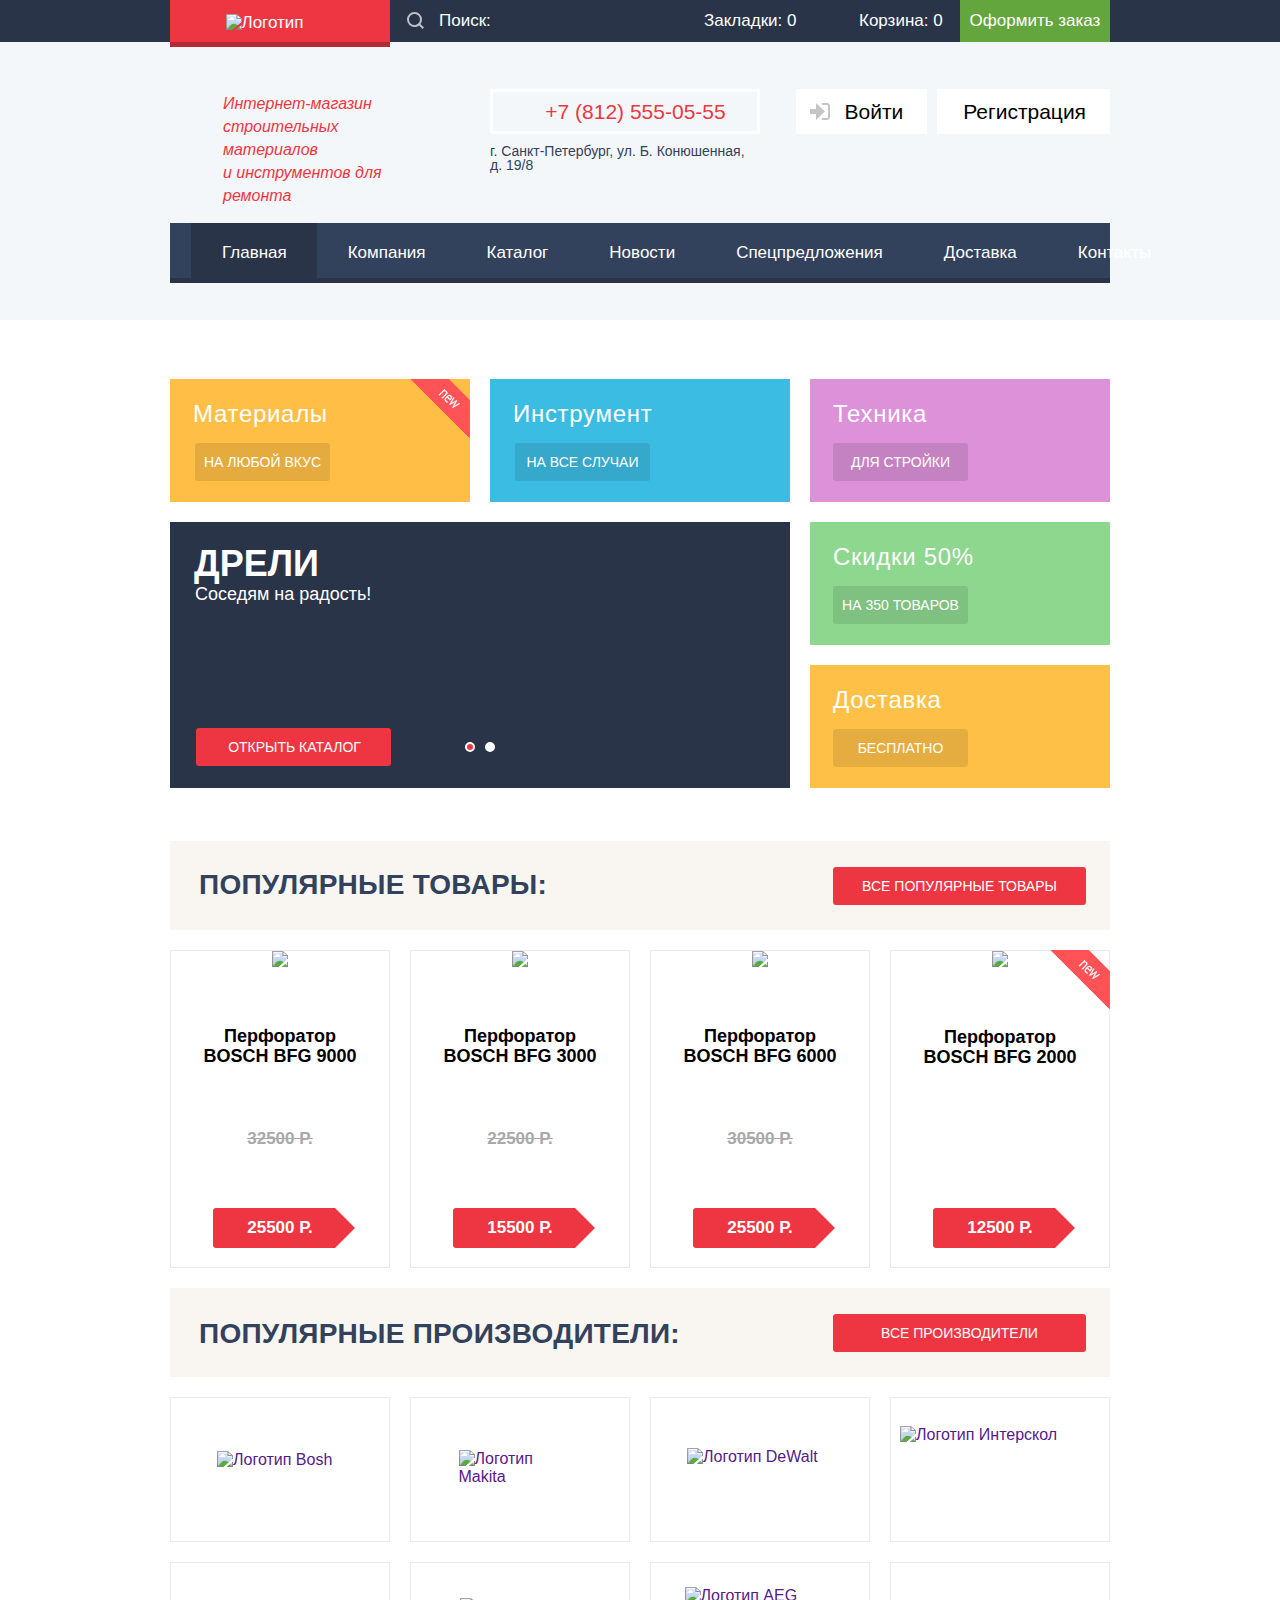
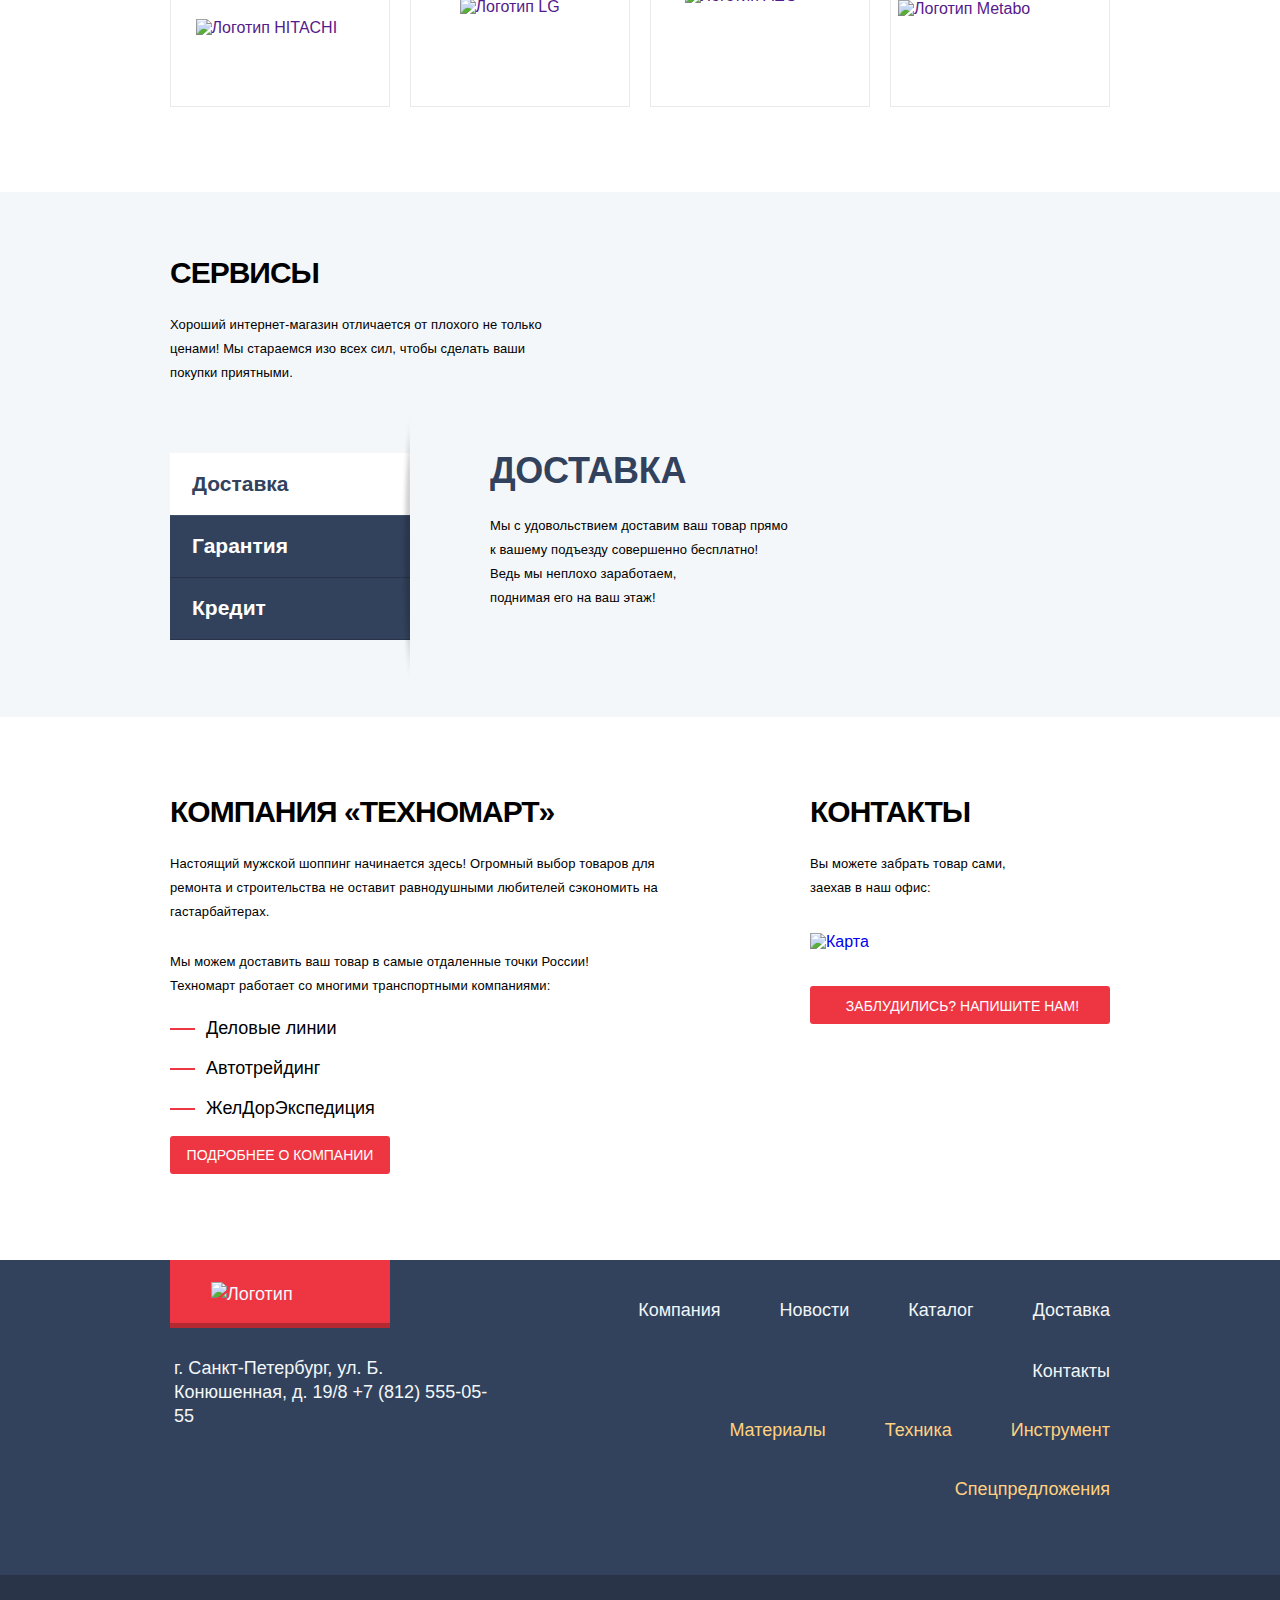
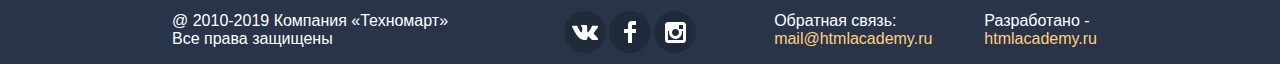
==== commit 83139ba3: "Подготовка к защите" ====
--- a/index.html
+++ b/index.html
@@ -66,7 +66,7 @@
 
             <nav class="header-nav">
                 <ul class="header-nav-pages">
-                    <li><a href="index.html">Главная</a></li>
+                    <li><a class="header-nav-pages-current" href="index.html">Главная</a></li>
                     <li><a href="">Компания</a></li>
                     <li><a href="catalog.html">Каталог</a></li>
                     <li><a href="">Новости</a></li>
@@ -267,6 +267,7 @@
                     Хороший интернет-магазин отличается от плохого не только ценами!
                     Мы стараемся изо всех сил, чтобы сделать ваши покупки приятными.
                 </p>
+
                 <input class="visually-hidden" type="radio" id="delivery" name="toggle-features" checked>
                 <input class="visually-hidden" type="radio" id="guarantee" name="toggle-features">
                 <input class="visually-hidden" type="radio" id="credit" name="toggle-features">
@@ -304,6 +305,7 @@
                             Залезть в долговую яму стало проще!<br>
                             Кредитные консультанты придут вам на помощь.
                         </p>
+                        <a class="button-link credit-link" href="">Отправить заявку</a>
                     </div>
                 </div>
             </div>
@@ -313,7 +315,7 @@
             <div class="container two-sections">
                 <div class="section-container first-container">
                     <h2 class="title-service">Компания «Техномарт»</h2>
-                    <p>Настоящий мужской шопинг начинается здесь! Огромный выбор товаров для ремонта и
+                    <p>Настоящий мужской шоппинг начинается здесь! Огромный выбор товаров для ремонта и
                         строительства не оставит равнодушными любителей сэкономить на гастарбайтерах.</p>
                     <p>Мы можем доставить ваш товар в самые отдаленные точки России!<br>
                         Техномарт работает со многими транспортными компаниями:</p>
--- a/css/style.css
+++ b/css/style.css
@@ -117,10 +117,13 @@
 
 .actions-list,
 .user,
+.user-links-list,
 .no-user,
 .header-nav-pages,
 .user-profile-list,
-.developer {
+.developer,
+.sorting-major,
+.sorting-minor {
   list-style: none;
   /*убираем маркеры у списков*/
 }
@@ -234,6 +237,12 @@
   font-size: 21px;
   line-height: 21px;
   color: #000000;
+}
+
+.user-profile-list li {
+  display: flex;
+  flex-direction: row;
+  justify-content: center;
 }
 
 .user-links-list a {
@@ -502,15 +511,32 @@
 }
 
 .user-links-list li {
+  display: flex;
+
+  position: relative;
+
   color: #32425c;
 
-  padding-right: 18px;
-}
-
-.user-links-list li:first-child {
-  list-style: none;
-
-  padding-left: 17px;
+  padding-left: 18px;
+}
+
+.user-links-list li:not(:first-child)::before {
+  box-sizing: content-box;
+
+  content: '';
+
+  position: absolute;
+  top: 5px;
+  left: 0;
+
+  width: 4px;
+  height: 4px;
+  padding: 0;
+
+  border: 1px solid #ffffff;
+  background-color: #32425c;
+  border-radius: 50%;
+  cursor: pointer;
 }
 
 .user-links:hover,
@@ -644,8 +670,13 @@
 
   height: 60px;
 
+  padding-bottom: 1px;
   padding-left: 31px;
   padding-right: 30px;
+}
+
+a.header-nav-pages-current {
+  background-color: #293449;
 }
 
 /* Стили main */
@@ -659,8 +690,9 @@
 }
 
 .simple-list {
+  margin-top: 7px;
   padding-left: 0;
-  margin-top: 8px;
+
 
   font-size: 18px;
   line-height: 20px;
@@ -686,7 +718,7 @@
   height: 2px;
 
   position: absolute;
-  top: 8px;
+  top: 10px;
   left: 0;
 
   background-color: #ee3643;
@@ -780,7 +812,7 @@
 
   font-size: 24px;
   line-height: 30px;
-  letter-spacing: 1px;
+  letter-spacing: 0.7px;
   color: #ffffff;
 }
 
@@ -842,7 +874,7 @@
 
   padding: 0 25px;
   margin-top: 8px;
-  margin-bottom: 10px;
+  margin-bottom: 11px;
 
   font-size: 18px;
   line-height: 20px;
@@ -856,7 +888,7 @@
   color: #a9a9a9;
   text-decoration: line-through;
 
-  margin-bottom: 10px;
+  margin-bottom: 8px;
 }
 
 .hide-price {
@@ -887,7 +919,7 @@
 
   position: absolute;
   top: 0;
-  right: -25px;
+  right: -27px;
 
   width: 0;
   height: 0;
@@ -1007,6 +1039,7 @@
   line-height: 36px;
   color: #32425c;
   text-transform: uppercase;
+  letter-spacing: -0.29px;
 }
 
 .button-link,
@@ -1026,10 +1059,6 @@
   min-width: 253px;
 }
 
-.popup-lost-link {
-  width: 300px;
-}
-
 .slider a {
   width: 195px;
 }
@@ -1113,7 +1142,7 @@
   flex-direction: row;
   justify-content: space-between;
 
-  padding-left: 30px;
+  padding-left: 29px;
   padding-right: 24px;
 
   height: 89px;
@@ -1124,6 +1153,16 @@
   margin-bottom: auto;
 }
 
+.popular-producers h2 {
+  padding-top: 2px;
+  letter-spacing: 0.25px;
+}
+
+.popular-items h2 {
+  padding-bottom: 1px;
+  letter-spacing: 0.25px;
+}
+
 a.button-link,
 .popup-lost-link,
 .slider a {
@@ -1137,6 +1176,15 @@
   margin-bottom: auto;
 }
 
+.popup-lost-link {
+  width: 300px;
+
+  margin-top: 0;
+  margin-bottom: 0;
+  padding-top: 1px;
+  padding-left: 5px;
+}
+
 .about-company a.button-link {
   margin-bottom: 0;
 }
@@ -1144,6 +1192,13 @@
 .slider a {
   margin-top: 122px;
   margin-left: 26px;
+  padding-left: 2px;
+}
+
+a.credit-link {
+  width: 195px;
+
+  margin-top: 31px;
 }
 
 .items-list {
@@ -1226,12 +1281,10 @@
 .logo-list {
   display: flex;
   flex-direction: row;
-  justify-content: space-between;
+  justify-content: flex-start;
   align-items: center;
   flex-wrap: wrap;
-}
-
-ul.logo-list {
+
   margin: 10px 0;
   padding: 0;
 }
@@ -1239,12 +1292,13 @@
 .logo-list li {
   margin-top: 10px;
   margin-bottom: 10px;
-}
-
-.logo-list li:first-child,
+  margin-right: 20px;
+}
+
+/* .logo-list li:first-child,
 .logo-list li:nth-child(5n) {
   margin-left: 0;
-}
+} */
 
 .logo-list li:nth-child(4n) {
   margin-right: 0;
@@ -1268,10 +1322,10 @@
 .service {
   width: 100%;
   min-width: 940px;
-  height: 522px;
+  min-height: 522px;
 
   margin-top: 75px;
-  padding-top: 68px;
+  padding-top: 66px;
 
   background-color: #f4f7f9;
 }
@@ -1279,7 +1333,7 @@
 .delivery-img {
   background-image: url('../img/delivery.png');
   background-repeat: no-repeat;
-  background-position: 150px 23px;
+  background-position: 150px 25px;
 }
 
 .guarantee-img {
@@ -1297,13 +1351,25 @@
 h2.title-service {
   margin: 0;
   margin-bottom: 10px;
+
+  letter-spacing: -1px;
+}
+
+.about-company h2 {
+  margin-bottom: 12px;
+}
+
+.about-company p {
+  letter-spacing: 0.12px;
 }
 
 .service p {
-  width: 400px;
+  width: 405px;
 
   margin: 0;
-  margin-top: 23px;
+  margin-top: 25px;
+
+  letter-spacing: 0.1px;
 }
 
 .service-list {
@@ -1344,12 +1410,12 @@
   flex-direction: row;
   justify-content: flex-start;
 
-  margin-top: 70px;
+  margin-top: 68px;
 }
 
 .service-element {
   width: 750px;
-  height: 264px;
+  min-height: 264px;
 
   margin-left: 80px;
 }
@@ -1365,7 +1431,7 @@
   justify-content: center;
 
   width: 240px;
-  height: 61px;
+  height: 62px;
 
   padding-left: 22px;
 
@@ -1399,7 +1465,8 @@
 .about-company {
   width: 100%;
   min-width: 940px;
-  height: 536px;
+
+  margin-bottom: 86px;
 
   background-color: #ffffff;
 }
@@ -1412,10 +1479,10 @@
 .section-container {
   display: flex;
   flex-direction: column;
-  justify-content: space-between;
+  justify-content: flex-start;
   align-content: flex-start;
 
-  margin-top: 82px;
+  margin-top: 80px;
 }
 
 .first-container {
@@ -1470,6 +1537,11 @@
 
   padding-left: 25px;
   padding-right: 16px;
+}
+
+.breadcrumbs li:last-child {
+  padding-left: 26px;
+  padding-right: 0;
 }
 
 .breadcrumbs li:not(:first-child)::before {
@@ -1501,7 +1573,6 @@
   text-transform: uppercase;
 
   color: #32425c;
-
   background-color: #f2f6f8;
 }
 
@@ -1523,8 +1594,12 @@
 
 .filter h3,
 .results h3 {
+  display: flex;
+  flex-direction: column;
+  justify-content: center;
+  align-content: center;
+
   margin: auto 0;
-  padding: 0;
 
   font-size: 13px;
   font-weight: normal;
@@ -1538,6 +1613,10 @@
   text-transform: uppercase;
 }
 
+.filter-power legend {
+  letter-spacing: 0.5px;
+}
+
 .filter li {
   font-size: 15px;
   line-height: 20px;
@@ -1548,7 +1627,7 @@
   display: flex;
   flex-direction: row;
   justify-content: space-between;
-  align-content: center;
+  align-content: flex-start;
 
   margin-top: 20px;
   padding-left: 19px;
@@ -1556,7 +1635,59 @@
   background-color: #f7f3ec;
 }
 
-.sorting-major label {
+.sorting-major {
+  display: flex;
+  flex-direction: row;
+  justify-content: flex-end;
+  align-content: center;
+  flex-wrap: wrap;
+
+  width: 480px;
+
+  padding: 0;
+  margin: 0;
+}
+
+.sorting-minor {
+  display: flex;
+  flex-direction: row;
+  justify-content: center;
+  align-content: center;
+
+  padding: 0;
+  margin: 0;
+}
+
+.sorting-major li {
+  display: flex;
+  flex-direction: column;
+  justify-content: center;
+}
+
+.sorting-major a {
+  vertical-align: middle;
+}
+
+.sorting-minor li {
+  display: flex;
+  flex-direction: row;
+  justify-content: center;
+  align-content: center;
+
+  margin-left: 4px;
+  margin-right: 17px;
+}
+
+.sorting-major li:not(first-child) {
+  margin-left: 50px;
+  margin-right: 15px;
+}
+
+.sorting-major li:first-child {
+  margin-right: 20px;
+}
+
+.sorting-major a {
   font-size: 13px;
   line-height: 18px;
   color: rgba(0, 0, 0, 0.3);
@@ -1565,88 +1696,41 @@
   border-bottom: 1px dotted #ee3643;
 }
 
-fieldset.sorting-minor {
+.arrow {
+  display: flex;
+  flex-direction: row;
+  justify-content: center;
+  align-content: center;
+
   height: 37px;
-
-  margin: 0;
-  padding: 0;
-  padding-top: 8px;
-
-
-  border: none;
-}
-
-.sorting-minor label {
-  font-size: 0;
-}
-
-.sorting-major {
-  width: 480px;
-
-  padding: 0;
-  padding-top: 7px;
-
-
-  border: none;
-}
-
-.sorting-major ul,
-.sorting-minor ul {
-  display: flex;
-  flex-direction: row;
-  justify-content: center;
-
-  padding: 0;
+}
+
+.sorting-minor svg {
   margin: auto;
-
-  list-style: none;
-}
-
-.sorting-major ul {
-  justify-content: flex-end;
-}
-
-.sorting-minor li {
-  margin-left: 4px;
-  margin-right: 17px;
-}
-
-.sorting-major li:not(first-child) {
-  margin-left: 50px;
-  margin-right: 15px;
-}
-
-.sorting-major li:first-child {
-  margin-right: 20px;
-}
-
-.sorting-major label:hover {
+}
+
+.sorting-major a:hover,
+.sorting-major a:focus {
   color: #000000;
   border-bottom: 1px solid #ee3643;
-}
-
-#by-price:focus~ul label[for='by-price'],
-#by-type:focus~ul label[for='by-type'],
-#by-function:focus~ul label[for='by-function'] {
-  color: #000000;
-  border-bottom: 1px solid #ee3643;
-}
-
-#by-price:checked~ul label[for='by-price'],
-#by-type:checked~ul label[for='by-type'],
-#by-function:checked~ul label[for='by-function'] {
+  outline: none;
+}
+
+.sorting-major a:active {
   color: #ee3643;
   border: none;
 }
 
-label.arrow:hover path,
-input[value='up']:focus~svg path,
-input[value='down']:focus~svg path {
+.arrow:hover path,
+.arrow:focus path {
   fill: #000000;
 }
 
-input[value='up']:checked~svg path,
-input[value='down']:checked~svg path {
+.arrow:focus {
+  outline: none;
+}
+
+.arrow:active path {
   fill: #ee3643;
 }
 
@@ -1782,9 +1866,12 @@
   list-style: none;
 }
 
-.filter-producers li,
+.filter-producers li {
+  margin-bottom: 17px;
+}
+
 .filter-power li {
-  margin-bottom: 17px;
+  margin-bottom: 15px;
 }
 
 .filter-producers li:last-child,
@@ -1804,12 +1891,16 @@
   cursor: pointer;
 }
 
-.filter-producers-list svg,
-.filter-power-list svg {
+.filter-producers-list svg {
   margin-right: 8px;
   margin-top: auto;
   margin-bottom: auto;
-
+}
+
+.filter-power-list svg {
+  margin-right: 10px;
+  margin-top: auto;
+  margin-bottom: auto;
 }
 
 .filter-producers-list span,
@@ -1925,7 +2016,7 @@
   position: relative;
 
   margin-top: 44px;
-  padding-top: 15px;
+  padding-top: 17px;
 }
 
 fieldset.filter-power::before {
@@ -2082,6 +2173,12 @@
   min-height: 260px;
 
   padding-top: 65px;
+}
+
+.about-perforators h2 {
+  margin-bottom: 12px;
+
+  letter-spacing: -0.5px;
 }
 
 .about-perforators p {
@@ -2270,8 +2367,8 @@
 
 .footer-first-line p {
   position: absolute;
-  top: 98px;
-  left: 3px;
+  top: 96px;
+  left: 4px;
 
   width: 322px;
 
@@ -2295,6 +2392,7 @@
   height: 68px;
 
   margin: 0;
+  padding-bottom: 2px;
 
   background-color: #ee3643;
   box-shadow: inset 0 -5px 0 0 rgba(0, 0, 0, 0.24);
@@ -2313,6 +2411,7 @@
 .footer-nav-pages,
 .footer-catalog-pages {
   margin: 0;
+  margin-left: auto;
   padding: 0;
 }
 
@@ -2320,24 +2419,30 @@
   display: flex;
   flex-direction: row;
   justify-content: flex-end;
+  flex-wrap: wrap;
+
+  max-width: 620px;
 }
 
 .footer-nav-pages li {
-  margin-top: 42px;
-  margin-left: 60px;
+  margin-top: 40px;
+  margin-left: 59px;
 }
 
 .footer-catalog-pages {
   display: flex;
   flex-direction: row;
   justify-content: flex-end;
+  flex-wrap: wrap;
+
+  max-width: 600px;
 
   padding-bottom: 75px;
 }
 
 .footer-catalog-pages li {
   margin-top: 38px;
-  margin-left: 60px;
+  margin-left: 59px;
 }
 
 .footer-bottom {
@@ -2385,7 +2490,8 @@
 .copyright {
   min-width: 230px;
 
-  margin-top: 35px;
+  margin-top: 37px;
+  padding-left: 2px;
   padding-right: 40px;
 }
 
@@ -2398,8 +2504,9 @@
   flex-direction: row;
   justify-content: flex-end;
 
-  margin-top: 35px;
+  margin-top: 37px;
   padding: 0;
+  padding-left: 2px;
 }
 
 .developer li {
@@ -2407,8 +2514,8 @@
   flex-direction: column;
   justify-content: flex-start;
 
-  margin-left: 35px;
-  margin-right: 15px;
+  margin-left: 39px;
+  margin-right: 13px;
 }
 
 .developer li:first-child {
@@ -2432,6 +2539,14 @@
   height: 266px;
 
   background-image: url('../img/slider-image.jpg');
+}
+
+.slider-item::after {
+  content: "";
+
+  visibility: hidden;
+
+  background-image: url('../img/slider-image-2.jpg');
 }
 
 .slider p {
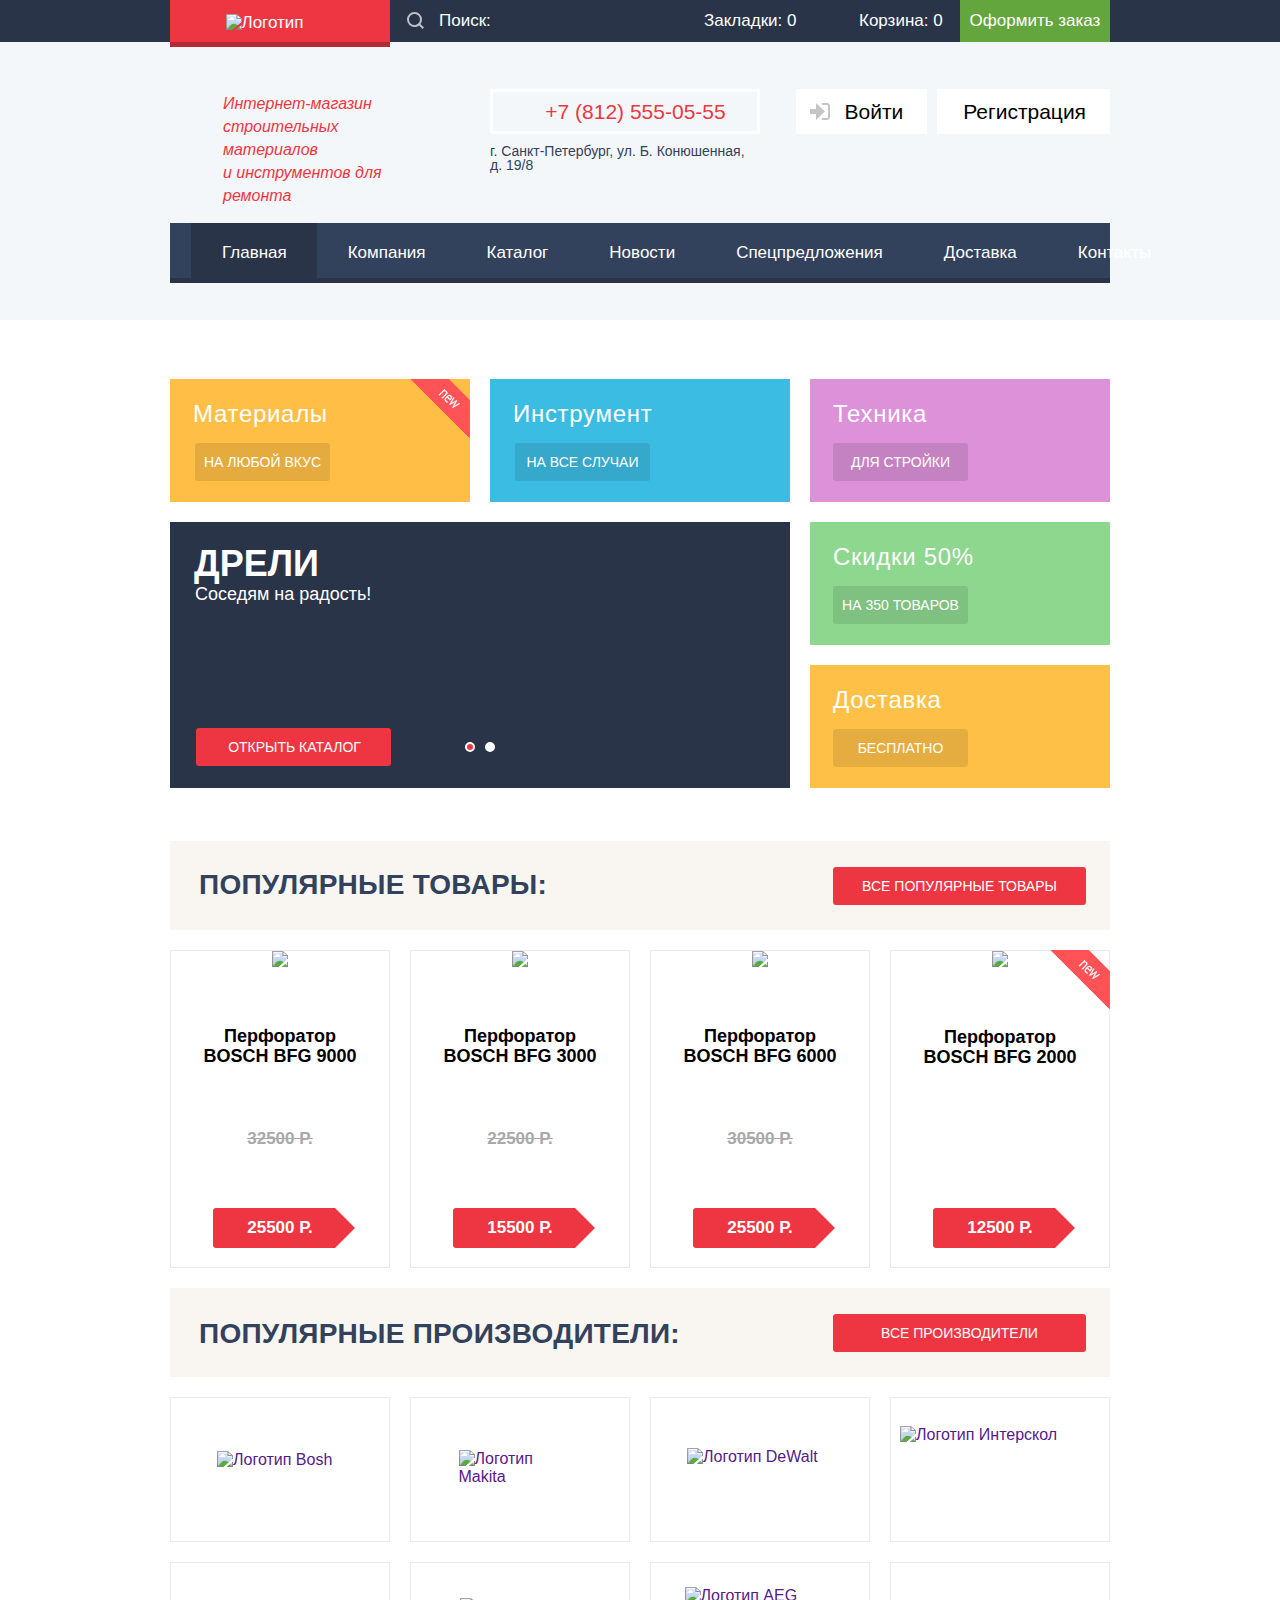
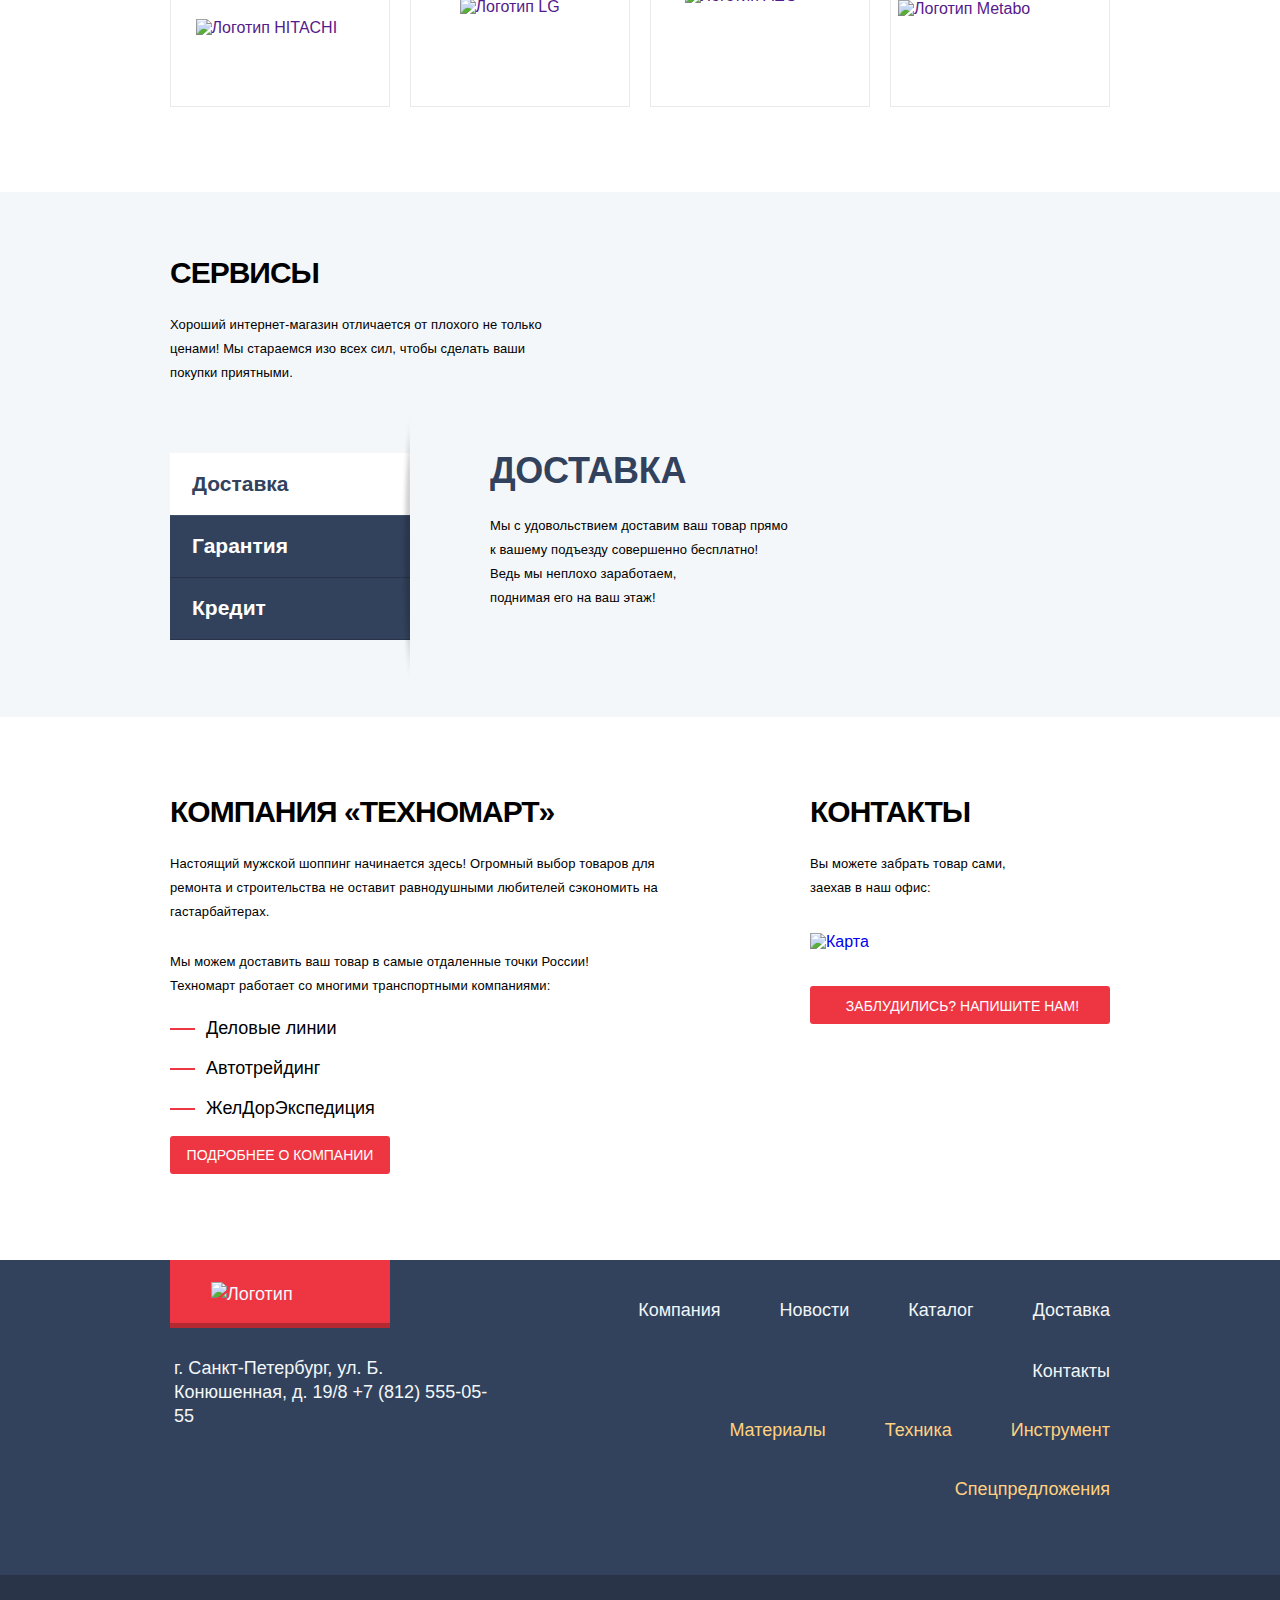
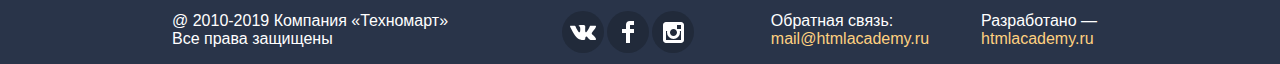
==== commit 399118b7: "Подготовка к защите" ====
--- a/index.html
+++ b/index.html
@@ -5,7 +5,7 @@
     <meta charset="UTF-8">
     <title>Technomart</title>
     <link rel="stylesheet" href="css/normalize.css">
-    <link rel="stylesheet" href="css/style.css">
+    <link rel="stylesheet" href="css/style-min.css">
 </head>
 
 <body>
@@ -407,7 +407,7 @@
                         <a href="mailto:mail@htmlacademy.ru">mail@htmlacademy.ru</a>
                     </li>
                     <li>
-                        Разработано -
+                        Разработано &mdash;
                         <a href="https://htmlacademy.ru/intensive/htmlcss">htmlacademy.ru</a>
                     </li>
                 </ul>
@@ -470,9 +470,9 @@
         </button>
     </section>
 
-    <script src="../js/map.js"></script>
-    <script src="../js/message.js"></script>
-    <script src="../js/basket.js"></script>
+    <script src="js/map-compressed.js"></script>
+    <script src="js/message-compressed.js"></script>
+    <script src="js/basket-compressed.js"></script>
 </body>
 
 </html>--- a/css/style-min.css
+++ b/css/style-min.css
@@ -0,0 +1 @@
+@keyframes bounce{0%{transform:translateY(-2000px)}70%{transform:translateY(30px)}90%{transform:translateY(-10px)}to{transform:translateY(0)}}@keyframes shake{0%,to{transform:translateX(0)}10%,30%,50%,70%,90%{transform:translateX(-10px)}20%,40%,60%,80%{transform:translateX(10px)}}@keyframes away{0%{transform:translateY(0)}10%{transform:translateY(-10px)}30%{transform:translateY(30px)}to{transform:translateY(-2000px)}}@font-face{font-family:'Cuprum';src:url(../fonts/web/cuprum.woff2) format('woff2'),url(../fonts/web/cuprum.woff) format('woff');font-weight:400;font-style:normal}@font-face{font-family:'Cuprum';src:url(../fonts/web/cuprumbold.woff2) format('woff2'),url(../fonts/web/cuprumbold.woff) format('woff');font-weight:700;font-style:normal}@font-face{font-family:'Cuprum';src:url(../fonts/web/cuprumbolditalic.woff2) format('woff2'),url(../fonts/web/cuprumbolditalic.woff) format('woff');font-weight:700;font-style:italic}@font-face{font-family:'Cuprum';src:url(../fonts/web/cuprumitalic.woff2) format('woff2'),url(../fonts/web/cuprumitalic.woff) format('woff');font-weight:400;font-style:italic}@font-face{font-family:'PTSans';src:url(../fonts/web/ptsans.woff2) format('woff2'),url(../fonts/web/ptsans.woff) format('woff');font-weight:400;font-style:normal}@font-face{font-family:'PTSans';src:url(../fonts/web/ptsansbold.woff2) format('woff2'),url(../fonts/web/ptsansbold.woff) format('woff');font-weight:700;font-style:normal}body{margin:0;padding:0;font-family:'Cuprum',Arial,sans-serif;background-color:#fff}a{text-decoration:none}img{max-width:100%}html{box-sizing:border-box}*,::after,::before{box-sizing:inherit}.visually-hidden:not(:focus):not(:active),input[type=checkbox].visually-hidden,input[type=radio].visually-hidden{position:absolute;width:1px;height:1px;margin:-1px;border:0;padding:0;white-space:nowrap;clip-path:inset(100%);clip:rect(0 0 0 0);overflow:hidden}.header-first-line{font-size:17px;line-height:18px;color:#fff;background-color:#293449}.header-second-line{color:#fff;background-color:#f4f7f9}.header-nav{margin:auto;font-size:17px;line-height:17px;color:#fff;background-color:#32425c;box-shadow:inset 0 -5px 0 0 #293449}.actions-list,.developer,.header-nav-pages,.no-user,.sorting-major,.sorting-minor,.user,.user-links-list,.user-profile-list{list-style:none}.user a,.user-profile-list li{color:#000;background-color:#fff}.actions-list a,.header-nav-pages a{color:#fff}.header-text{font-size:16px;line-height:23px;font-style:italic;color:#ee3643}.header-contacts a{display:flex;flex-direction:column;justify-content:center;align-items:center;position:relative;width:270px;height:45px;padding-left:21px;font-size:21px;line-height:21px;color:#ee3643;border:solid 3px #fff}.header-contacts a::before{content:'';position:absolute;top:9px;left:11px;width:19px;height:19px;background-image:url(../img/svg-technomart/icon-phone.svg);background-position:0 0;background-repeat:no-repeat}.header-contacts p{font-size:14px;line-height:14px;color:#32425c;margin-top:10px}.checkout-link{background-color:#63a63e}.checkout-link:focus,.checkout-link:hover{background-color:#5fbb2d}.checkout-link:active{background-color:#518534}.header-nav-pages a:focus,.header-nav-pages a:hover,.service-list label:focus,.service-list label:hover{background-color:#293449}.header-nav-pages a:active{background-color:#1d2739;color:rgba(255,255,255,.5)}.no-user,.user-profile-list{display:flex;flex-direction:row;justify-content:flex-end;font-size:21px;line-height:21px}.no-user{margin:0;padding:0}.user-profile-list{flex-wrap:wrap;margin:0 0 0 auto;padding-left:0;color:#000}.header,.user-profile-list li{display:flex;flex-direction:row;justify-content:center}.user-links-list a{font-size:16px;line-height:18px;color:#32425c;text-decoration:underline}.header{width:100%;min-width:940px;min-height:320px;flex-direction:column;align-items:center}.container{width:940px;margin:0 auto;padding:0}.header-first-line{width:100%;min-width:940px}.header-first-line-container,.header-logo{display:flex;flex-direction:row;justify-content:flex-start;align-items:center;position:relative;width:940px;height:42px;margin:0 auto}.header-logo{justify-content:center;position:absolute;top:0;left:0;width:220px;height:47px;margin:0;background-color:#ee3643;box-shadow:inset 0 -5px 0 0 rgba(0,0,0,.24)}.actions-list,.basket-link,.bookmarks-link,.checkout-link{display:flex;flex-direction:row;justify-content:flex-start;align-items:center}.actions-list{padding-left:0}.basket-link,.bookmarks-link,.checkout-link{width:150px;height:42px}.checkout-link{justify-content:center}.basket-link,.bookmarks-link{position:relative;padding-left:44px}.basket-link{padding-left:49px}.basket-link::before,.bookmarks-link::before{content:'';position:absolute;top:12px;left:17px;background-image:url(../img/svg-technomart/icon-bookmark.svg);background-repeat:no-repeat;background-position:center;opacity:.3;width:14px;height:16px}.basket-link::before{left:18px;background-image:url(../img/svg-technomart/icon-cart.svg);width:15px;height:15px}.basket-link:focus::before,.basket-link:hover::before,.bookmarks-link:focus::before,.bookmarks-link:hover::before,.buy:focus::before,.buy:hover::before{opacity:1}.basket-link:focus,.basket-link:hover,.bookmarks-link:focus,.bookmarks-link:hover{background-color:#212a3a}.basket-link:active::before,.bookmarks-link:active::before{opacity:.7}.basket-link:active,.bookmarks-link:active{background-color:#161d29}.red-flag{background-color:#ee3643}.header-first-line-container label{font-size:0}.header-first-line-container svg{position:absolute;top:12px;left:237px;opacity:.7}.header-first-line-container input{position:relative;width:270px;height:42px;margin-left:220px;padding-left:49px;font-size:17px;line-height:18px;background-color:#293449;border:0}.header-first-line-container input::placeholder{color:#fff}.header-first-line-container input:hover{background-color:#212a3a}.header-first-line-container input:hover+svg{opacity:1}.header-first-line-container input:focus{background-color:#fff}.header-first-line-container input:focus+svg path{fill:#ee3643}.header-second-line{width:100%;min-width:940px;height:278px}.header-second-line-container{width:940px;min-height:158px;margin:auto;padding-top:47px}.header-second-line-container,.header-second-line-right{display:flex;flex-direction:row;justify-content:space-between}.header-text{width:200px;margin-top:3px;margin-left:53px;margin-right:67px}.user,.user a{display:flex;flex-direction:column;justify-content:flex-start}.user a{flex-direction:row;justify-content:center;align-items:center;margin-top:0;margin-bottom:auto;padding-left:26px;padding-right:24px}a.user-links{height:18px;margin-right:14px;padding:0}.user-links-list li{display:flex;position:relative;color:#32425c;padding-left:18px}.user-links-list li:not(:first-child)::before{box-sizing:content-box;content:'';position:absolute;top:5px;left:0;width:4px;height:4px;padding:0;border:1px solid #fff;background-color:#32425c;border-radius:50%;cursor:pointer}.user-links:focus,.user-links:hover{color:#ee3643}.user-links:active{color:rgba(50,66,92,.3)}.login-link svg{margin:14px}a.login-link{justify-content:flex-start;height:45px;margin-right:10px;padding-left:0;padding-right:24px}.profile-link svg{margin:auto 13px}a.profile-link{flex-wrap:wrap;min-height:45px;padding-left:0;padding-right:27px}a.logout-link{height:45px;margin:0;padding-left:10px;padding-right:10px}a.registration{height:45px}.login-link:focus path,.login-link:hover path,.logout-link:focus path,.logout-link:hover path,.profile-link:focus path,.profile-link:hover path{fill:#293449}.login-link:active path,.logout-link:active path,.profile-link:active path{fill:#c5c5c5}.login-link:focus,.login-link:hover,.logout-link:focus,.logout-link:hover,.profile-link:focus,.profile-link:hover,.registration:focus,.registration:hover{color:#ee3643}.login-link:active,.logout-link:active,.profile-link:active,.registration:active{color:rgba(0,0,0,.3)}.header-contacts,.user-links-list{display:flex;justify-content:flex-start}.header-contacts{flex-direction:column;align-items:center;width:270px}.user-links-list{flex-direction:row;flex-wrap:wrap;min-height:28px;margin-top:7px;margin-bottom:auto;padding-left:0}.user-links-list a{background-color:transparent}.header-nav{width:940px}.header-nav a,.header-nav-pages{display:flex;flex-direction:row;align-items:center}.header-nav-pages{justify-content:space-between;margin:0 24px 0 21px;padding:0}.header-nav a{justify-content:center;height:60px;padding-bottom:1px;padding-left:31px;padding-right:30px}a.header-nav-pages-current{background-color:#293449}.breadcrumbs,.catalog-list,.items-list,.logo-list,.service-list{list-style:none}.simple-list{margin-top:7px;padding-left:0;font-size:18px;line-height:20px}.simple-list li{list-style:none;position:relative;margin-bottom:20px;padding-left:36px}.simple-list li:last-child{margin-bottom:0}.simple-list li::before{content:'';width:25px;height:2px;position:absolute;top:10px;left:0;background-color:#ee3643}.catalog-list li,.options-delivery,.options-discount{display:flex;flex-direction:column;width:300px;height:123px}.catalog-list li:first-child{position:relative;background-color:#ffbf47;background-image:url(../img/svg-technomart/icon-1.svg);background-repeat:no-repeat;background-position:213px 31px}.catalog-list li:nth-child(2){background-color:#3bbce3;background-image:url(../img/svg-technomart/icon-2.svg);background-repeat:no-repeat;background-position:197px 33px}.catalog-list li:nth-child(3){background-color:#dc91d8;background-image:url(../img/svg-technomart/icon-3.svg);background-repeat:no-repeat;background-position:191px 31px}.catalog-list a,.options-delivery a,.options-discount a{display:flex;flex-direction:column;justify-content:center;text-align:center;width:135px;height:38px;margin-top:14px;font-size:14px;line-height:18px;text-transform:uppercase;color:#fff;background-color:rgba(0,0,0,.1);border-radius:3px}.catalog-list a{margin-left:25px}.options-delivery a,.options-discount a,a.a-padding{margin-left:23px}.catalog-list a:focus,.catalog-list a:hover,.options-delivery a:focus,.options-delivery a:hover,.options-discount a:focus,.options-discount a:hover{background-color:rgba(0,0,0,.2)}.catalog-list a:active,.options-delivery a:active,.options-discount a:active{background-color:rgba(0,0,0,.3)}.catalog-list p,.options-delivery p,.options-discount p{margin-bottom:0;margin-left:23px;font-size:24px;line-height:30px;letter-spacing:.7px;color:#fff;margin-top:20px}.options-delivery,.options-discount{background-color:#8ed78f;background-image:url(../img/svg-technomart/icon-4.svg);background-repeat:no-repeat;background-position:196px 26px}.options-delivery{background-color:#ffc047;background-image:url(../img/svg-technomart/icon-5.svg);background-position:191px 32px}.title{background-color:#f9f5f0;text-transform:uppercase}.title h2{font-size:28px;line-height:30px;color:#32425c;margin:auto 0}.title a{color:#fff}.items-list{font-family:'PTSans',Arial,sans-serif;font-weight:700;font-style:normal}.title-service{font-size:30px;line-height:30px;color:#000;text-transform:uppercase}.title-item{min-height:40px;padding:0 25px;margin-top:8px;margin-bottom:11px;font-size:18px;line-height:20px;color:#000}.old-price{font-size:17px;color:#a9a9a9;text-decoration:line-through;margin-bottom:8px}.hide-price{margin-top:19px}.new-price{position:relative;width:135px;margin-right:auto;margin-left:auto;margin-bottom:20px;padding-top:11px;padding-bottom:11px;font-size:17px;line-height:18px;color:#fff;background-color:#ee3643;border-radius:3px}.new-price:after{content:'';position:absolute;top:0;right:-27px;width:0;height:0;border:20px solid #fff;border-left-color:#ee3643}.actions{position:absolute;top:1px;right:1px;z-index:10;width:218px;height:168px;padding:40px 0;background-color:#fff}.actions .bookmark,.actions .buy{font-family:'Cuprum',Arial,sans-serif;font-size:14px;text-transform:uppercase;font-weight:400;display:block;width:129px;margin:0 auto 7px;padding:12px 0}.bookmark,.buy{border-radius:3px}.buy{position:relative;padding-left:27px;color:#fff;background-color:#63a63e;box-shadow:inset 0 -3px 0 0 #367315}.buy::before{content:'';position:absolute;top:11px;left:12px;width:15px;height:15px;background-image:url(../img/svg-technomart/icon-cart.svg);background-position:0 0;background-repeat:no-repeat;opacity:.7}.bookmark{color:#32425c;background-color:#fff;box-shadow:inset 0 0 0 3px #63a63e}.buy:focus,.buy:hover{background-color:#5fbb2d}.bookmark:focus,.bookmark:hover{box-shadow:inset 0 0 0 3px #32425c}.buy:active{background-color:#518534;box-shadow:none}.bookmark:active{opacity:.7}li .actions{display:none}li:hover .actions{display:block}.about-company p,.service p{font-family:'PTSans',Arial,sans-serif;font-size:13px;line-height:24px;color:#000}.service-list{font-weight:700;font-size:21px;line-height:30px;color:#32425c}.service-element h3{font-size:36px;line-height:36px;color:#32425c;text-transform:uppercase;letter-spacing:-.29px;margin:0 0 23px}.button-link{width:220px}.button-link,.popup-lost-link,.slider a{height:38px;font-size:14px;color:#fff;text-transform:uppercase;background-color:#ee3643;border:0;border-radius:3px}.button-middle-size{min-width:253px}.slider a{width:195px}.button-link:focus,.button-link:hover,.popup-lost-link:focus,.popup-lost-link:hover,.slider a:focus,.slider a:hover{background-color:#ca2c37}.button-link:active,.popup-lost-link:active,.slider a:active{background-color:#ba2732}.items-list li:hover{border:0;box-shadow:0 10px 25px 0 rgba(41,52,73,.5)}.category,.popular-producers{width:100%;min-width:940px}.category{margin-top:59px}.catalog-list{display:flex;flex-direction:row;justify-content:space-between;align-items:center;padding:0;margin-bottom:20px}.slider{width:620px;height:266px}.container-slider{display:flex;flex-direction:row;justify-content:space-between;position:relative;margin-bottom:53px}.options{display:flex;flex-direction:column;justify-content:flex-start}.items-list li,.options-discount{margin-bottom:20px}.popular-items{width:100%;min-width:940px}.title{display:flex;flex-direction:row;justify-content:space-between;padding-left:29px;padding-right:24px;height:89px}.popular-producers h2{padding-top:2px;letter-spacing:.25px}.popular-items h2{padding-bottom:1px;letter-spacing:.25px}a.button-link{margin-top:auto;margin-bottom:auto}.popup-lost-link,.slider a,a.button-link{display:flex;flex-direction:column;justify-content:center;text-align:center}.popup-lost-link{width:300px;margin-top:0;margin-bottom:0;padding-top:1px;padding-left:5px}.slider a{margin-bottom:auto;margin-top:122px;margin-left:26px;padding-left:2px}.about-company a.button-link{margin-bottom:0}a.credit-link{width:195px;margin-top:31px}.items-list{display:flex;flex-direction:row;justify-content:flex-start;flex-wrap:wrap}ul.items-list{margin:20px 0 0;padding:0;font-size:0}.items-list li{display:flex;flex-direction:column;justify-content:space-between;position:relative;text-align:center;width:220px;height:318px;font-size:0;box-shadow:inset 0 0 0 1px #eaeaea}.items-list-catalog-page li,.items-list-index-page li{margin-right:20px}.items-list-catalog-page li:nth-child(3n),.items-list-index-page li:nth-child(4n),.logo-list li:nth-child(4n){margin-right:0}.flag{position:absolute;top:0;right:0;width:60px;height:60px;text-indent:-1000px;overflow:hidden;z-index:20}.flag-new{background:url(../img/new-flag.png) no-repeat 0 0}.items-list img{width:218px;height:170px;margin-right:1px;margin-left:1px;margin-top:1px}.logo-list{display:flex;flex-direction:row;justify-content:flex-start;align-items:center;flex-wrap:wrap;margin:10px 0;padding:0}.logo-list li{margin-top:10px;margin-bottom:10px;margin-right:20px}.logo-list a{display:flex;width:220px;height:145px;padding:1px;box-shadow:inset 0 0 0 1px #eaeaea}.logo-list img,.sorting-minor svg{margin:auto}.service{width:100%;min-width:940px;min-height:522px;margin-top:75px;padding-top:66px;background-color:#f4f7f9}.credit-img,.delivery-img,.guarantee-img{background-image:url(../img/delivery.png);background-repeat:no-repeat;background-position:150px 25px}.credit-img,.guarantee-img{background-image:url(../img/guarantee.png);background-position:top right}.credit-img{background-image:url(../img/credit.png)}h2.title-service{margin:0 0 10px;letter-spacing:-1px}.about-company h2{margin-bottom:12px}.about-company p{letter-spacing:.12px}.service p{width:405px;margin:25px 0 0;letter-spacing:.1px}.service-list{display:flex;flex-direction:column;justify-content:flex-start}ul.service-list{margin:0;padding:0}.service-list li:nth-child(2){position:relative}.service-list li:nth-child(2)::after{content:'';position:absolute;top:50%;right:0;width:10px;height:279px;margin-top:-137px;background-image:url(../img/shadow.png);background-repeat:no-repeat;background-position:0 0;opacity:.75}.service-container{display:flex;flex-direction:row;justify-content:flex-start;margin-top:68px}.service-element{width:750px;min-height:264px;margin-left:80px}.service-list label{display:flex;flex-direction:column;justify-content:center;width:240px;height:62px;padding-left:22px;background-color:#32425c;border:0;color:#fff;box-shadow:0 1px 0 0 #293449,inset 0 1px 0 0 #405069}#credit:checked~.service-container #slide-credit,#delivery:checked~.service-container #slide-delivery,#guarantee:checked~.service-container #slide-guarantee,#toggle-1:checked~.slider #slide-1,#toggle-2:checked~.slider #slide-2{display:block}#credit:checked~.service-container label[for=credit],#delivery:checked~.service-container label[for=delivery],#guarantee:checked~.service-container label[for=guarantee]{color:#32425c;background-color:#fff;box-shadow:none}.about-company{width:100%;min-width:940px;margin-bottom:86px;background-color:#fff}.two-sections{display:flex;flex-direction:row}.section-container{display:flex;flex-direction:column;justify-content:flex-start;align-content:flex-start;margin-top:80px}.first-container{width:520px;margin-right:120px}.map-link{margin-top:20px;margin-bottom:35px}.breadcrumbs a,.breadcrumbs-current{font-size:13px;line-height:18px;color:#000;text-transform:uppercase;text-shadow:0 0 1px #000}.catalog-perforators{width:100%;min-width:940px;font-family:'PTSans',Arial,sans-serif;color:#000;background-color:#fff}.breadcrumbs{display:flex;flex-direction:row;justify-content:flex-start;margin-top:20px;margin-bottom:20px;padding:0}.breadcrumbs li:first-child{padding-right:14px}.breadcrumbs li:not(:first-child){position:relative;padding-left:25px;padding-right:16px}.breadcrumbs li:last-child{padding-left:26px;padding-right:0}.breadcrumbs li:not(:first-child)::before{content:'';position:absolute;top:3px;left:0;width:8px;height:12px;background-image:url(../img/svg-technomart/icon-right-small.svg);background-position:0 0;background-repeat:no-repeat}.title-perforators{width:940px;margin:auto;padding-left:28px;padding-top:31px;padding-bottom:30px;font-size:30px;line-height:30px;font-family:'Cuprum',Arial,sans-serif;font-weight:400;text-transform:uppercase;color:#32425c;background-color:#f2f6f8}.sorting-container,.title-filter{display:flex;flex-direction:row;margin-top:20px;padding-left:19px;background-color:#f7f3ec}.title-filter{justify-content:flex-start;align-content:center;width:100%;height:37px;margin-bottom:15px}.filter h3,.results h3{display:flex;flex-direction:column;justify-content:center;align-content:center;margin:auto 0;font-size:13px;font-weight:400;text-transform:uppercase;text-shadow:0 0 1px #000}.filter legend{font-size:17px;font-weight:700;text-transform:uppercase}.filter-power legend{letter-spacing:.5px}.filter li,.sorting-major a{font-size:15px;line-height:20px;text-transform:uppercase}.sorting-container{justify-content:space-between;align-content:flex-start}.sorting-major{display:flex;justify-content:flex-end;flex-wrap:wrap;width:480px;padding:0;margin:0}.sorting-major,.sorting-minor,.sorting-minor li{flex-direction:row;align-content:center}.sorting-minor{display:flex;justify-content:center;padding:0;margin:0}.sorting-major li,.sorting-minor li{display:flex;flex-direction:column;justify-content:center}.sorting-major a{vertical-align:middle;font-size:13px;line-height:18px;color:rgba(0,0,0,.3);border-bottom:1px dotted #ee3643}.sorting-minor li{margin-left:4px;margin-right:17px}.sorting-major li:not(first-child){margin-left:50px;margin-right:15px}.sorting-major li:first-child{margin-right:20px}.arrow{display:flex;flex-direction:row;justify-content:center;align-content:center;height:37px}.sorting-major a:focus,.sorting-major a:hover{color:#000;border-bottom:1px solid #ee3643;outline:0}.sorting-major a:active{color:#ee3643;border:0}.arrow:focus path,.arrow:hover path{fill:#000}.arrow:focus{outline:0}.arrow:active path{fill:#ee3643}fieldset.filter-price{border:0;margin:0;padding:0}fieldset.filter-power,fieldset.filter-producers{border:0;padding:0}.range-controls{width:220px;height:80px;position:relative;padding:39px 20px;background-color:#f7f3ec;border:0;border-radius:5px}.bar,.scale{height:2px;background-color:#d7dcde}.bar{width:85%;background-color:#00ca74}.range-controls .toggle{box-sizing:content-box;position:absolute;top:31px;left:0;width:4px;height:4px;padding:0;border:8px solid #fff;background-color:#ababab;box-shadow:0 2px 1px 0 #cfcfcf;border-radius:50%;cursor:pointer}.range-controls .toggle-min{left:20px}.range-controls .toggle-max{left:160px}.price-controls{display:flex;flex-direction:row;justify-content:space-between;align-content:center;font-size:0}.price-controls input{width:95px;height:38px;margin-top:10px;margin-bottom:10px;padding-top:0;padding-bottom:2px;padding-left:20px;text-align:center;vertical-align:middle;font-size:17px;background-color:#f7f3ec;border:0;border-radius:5px}.dash{width:10px;height:1px;margin:auto;background-color:#444}.filter-price legend{margin-bottom:20px}fieldset.filter-producers{position:relative;margin:37px 0 0;padding-top:18px}fieldset.filter-power::before,fieldset.filter-producers::before{content:'';position:absolute;top:-22px;left:0;width:100%;height:1px;background-color:#f7f3ec}.filter-power ul,.filter-producers ul{margin:0;padding:0;list-style:none}.filter-producers li{margin-bottom:17px}.filter-power li{margin-bottom:15px}.filter-power li:last-child,.filter-producers li:last-child{margin-bottom:0}.filter-power-list,.filter-producers-list{display:flex;flex-direction:row;justify-content:flex-start;align-content:center;position:relative;cursor:pointer}.filter-power-list svg,.filter-producers-list svg{margin-right:8px;margin-top:auto;margin-bottom:auto}.filter-power-list svg{margin-right:10px}.filter-power-list span,.filter-producers-list span{margin:auto 0}.checkbox-input:checked+* .checkbox-on{fill:#c5c5c5}.checkbox-input:checked:hover+* .checkbox-on{fill:#b5b5b5}.checkbox-input:checked+* .checkbox-off,.checkbox-input:checked:hover+* .checkbox-off{fill:none}.checkbox-input:hover+* .checkbox-on{fill:none}.checkbox-input:hover+* .checkbox-off,.radio-input:hover+* path{fill:#b5b5b5}.checkbox-input:checked:focus+* .checkbox-on{fill:#b5b5b5}.checkbox-input:checked:focus+* .checkbox-off{fill:none}.checkbox-input:focus+* .checkbox-on{fill:none}.checkbox-input:focus+* .checkbox-off,.radio-input:focus+* path{fill:#b5b5b5}.checkbox-input:disabled+* .checkbox-on{fill:none}.checkbox-input:disabled+* .checkbox-off,.radio-input:disabled+* path{fill:#b5b5b5;opacity:.3}.checkbox-input:disabled~span{color:rgba(0,0,0,.4)}.checkbox-input:checked:disabled+* .checkbox-on{fill:#b5b5b5;opacity:.3}.checkbox-input:checked:disabled+* .checkbox-off{fill:none}.checkbox-input:checked:disabled~span{color:rgba(0,0,0,.4)}.radio-input:checked+* .radio-on{fill:#c5c5c5}.radio-input:checked:hover+* .radio-on{fill:#b5b5b5}.radio-input:checked:focus+* .radio-on{fill:#b5b5b5}.radio-input:checked:disabled+* .radio-on{fill:#b5b5b5;opacity:.3}.radio-input:disabled~span{opacity:.4}.radio-input:checked:disabled~span{opacity:.4}fieldset.filter-power{position:relative;margin:44px 0 0;padding-top:17px}.filter-show{width:140px;height:38px;margin-top:75px;margin-right:auto;font-size:13px;line-height:18px;text-transform:uppercase;border:0;box-shadow:inset 0 0 0 1px #e5e5e5;border-radius:3px;text-align:center;color:#000;background-color:#fff}.filter-show:focus,.filter-show:hover,.pagination-item:focus,.pagination-item:hover{box-shadow:inset 0 0 0 1px #bdc6ca}.filter-show:active,.pagination-item:active{box-shadow:inset 0 0 0 1px #ee3643}.pagination-list{display:flex;flex-direction:row;justify-content:flex-start;flex-wrap:wrap;margin-top:32px;margin-bottom:60px;padding:0;list-style:none}.pagination-list li{display:flex;flex-direction:row;justify-content:center;margin-right:9px}.pagination-list li:last-child{margin-right:0}.pagination-item{display:flex;flex-direction:column;justify-content:center;height:38px;margin:auto;padding-left:16px;padding-right:16px;font-size:13px;text-transform:uppercase;color:#000;box-shadow:inset 0 0 0 1px #e5e5e5;border-radius:3px}.pagination-next{padding-left:32px;padding-right:32px}.pagination-item-current{color:#fff;background-color:#ee3643}.about-perforators p{font-size:13px;line-height:24px;max-width:910px;font-family:'PTSans',Arial,sans-serif}.logo-list a:focus,.logo-list a:hover{border:0;box-shadow:0 10px 25px 0 rgba(41,52,73,.5)}.logo-list a:active{border:0;box-shadow:0 4px 10px 0 rgba(41,52,73,.5);opacity:.3}.about-perforators{width:100%;min-width:940px;background-color:#f4f7f9}.about-perforators-container{display:flex;flex-direction:column;justify-content:flex-start;min-height:260px;padding-top:65px}.about-perforators h2{margin-bottom:12px;letter-spacing:-.5px}.columns-container{display:flex;flex-direction:row}.filter{width:230px;padding-right:10px}.results{width:710px;padding-left:10px}.footer-first-line{background-color:#32425c}.footer-second-line{background-color:#293449}.footer-catalog-pages,.footer-nav-pages,.social-links{list-style:none}.footer-first-line a,.footer-first-line p{font-size:18px;color:#f3f7f9}.footer-nav-pages a{font-size:18px;color:#f1f5f7}.footer-catalog-pages a{font-size:18px;color:#ffd180}.developer a,.footer-second-line{font-size:16px;color:#fff}.developer a{line-height:18px;color:#ffd180}.developer a:focus,.developer a:hover,.footer-catalog-pages a:focus,.footer-catalog-pages a:hover,.footer-nav-pages a:focus,.footer-nav-pages a:hover{text-decoration:underline}.developer a:active{color:#ee3643;text-decoration:none}.social-links a:active,.social-links a:focus,.social-links a:hover{background-color:#ee3643}.footer-catalog-pages li:active,.footer-nav-pages li:active{text-decoration:none;opacity:.5}.lost-message,.map{display:none}.modal-show{display:block}.lost-message-show{display:block;-webkit-animation:bounce forwards .6s;animation:bounce forwards .6s}.modal-error{-webkit-animation:shake .6s;animation:shake .6s}.lost-message-hide{-webkit-animation:away forwards .6s;animation:away forwards .6s}.footer-first-line p{position:absolute;top:96px;left:4px;width:322px;margin:0;line-height:24px}a.footer-logo,p.footer-logo{display:flex;flex-direction:row;justify-content:center;align-items:center;position:absolute;top:0;left:0;width:220px;height:68px;margin:0;padding-bottom:2px;background-color:#ee3643;box-shadow:inset 0 -5px 0 0 rgba(0,0,0,.24)}.footer{width:100%;min-width:940px}.footer-anchor{position:relative}.footer-catalog-pages,.footer-nav-pages{margin:0 0 0 auto;padding:0}.footer-nav-pages{display:flex;flex-direction:row;justify-content:flex-end;flex-wrap:wrap;max-width:620px}.footer-nav-pages li{margin-top:40px;margin-left:59px}.footer-catalog-pages{justify-content:flex-end;flex-wrap:wrap;max-width:600px;padding-bottom:75px}.footer-catalog-pages li{margin-top:38px;margin-left:59px}.footer-bottom,.footer-catalog-pages,.social-links{display:flex;flex-direction:row}.footer-bottom{justify-content:space-between;align-content:center}.social-links{justify-content:center;margin-top:auto;margin-bottom:auto;padding:0}.social-links li{margin-right:3px;margin-top:25px}.social-links li:last-child{margin-right:0}.social-links a{display:flex;width:42px;height:42px;border-radius:50%;background-color:#212a3a}.social-links svg{margin:auto}.copyright{min-width:230px;margin-top:37px;padding-left:2px;padding-right:40px}.copyright p{margin:0}.developer{display:flex;flex-direction:row;justify-content:flex-end;margin-top:37px;padding:0 0 0 2px}.developer li{display:flex;flex-direction:column;justify-content:flex-start;margin-left:39px;margin-right:13px}.developer li:first-child{margin-left:0}.slide{display:none}.slider{margin:0;padding:0;background-color:#293449}.slider-item{width:620px;height:266px;background-image:url(../img/slider-image.jpg)}.slider-item::after{content:"";visibility:hidden;background-image:url(../img/slider-image-2.jpg)}.slide-title,.slider p{margin-top:0;margin-bottom:0;margin-left:25px;font-size:18px;line-height:24px;color:#fff}.slide-title{margin-left:24px;padding-top:24px;font-size:36px;line-height:36px;text-transform:uppercase}.first-slide,.second-slide{box-sizing:content-box;position:absolute;top:220px;left:295px;width:6px;height:6px;padding:0;font-size:0;border:2px solid #fff;background-color:#ee3643;border-radius:50%;cursor:pointer}.second-slide{left:315px}.first-slide::before{left:-270px}.first-slide::before,.second-slide::before{content:'';position:absolute;top:-108px;width:22px;height:40px;font-size:0;background-image:url(../img/svg-technomart/icon-left.svg);background-color:transparent;background-repeat:no-repeat;background-position:0 0;cursor:pointer}.first-slide::after{left:256px}.first-slide::after,.second-slide::after{content:'';position:absolute;top:-108px;width:22px;height:40px;font-size:0;background-image:url(../img/svg-technomart/icon-right.svg);background-color:transparent;background-repeat:no-repeat;background-position:0 0;margin-left:25px;cursor:pointer}.second-slide::before{left:-292px}.second-slide::after{left:236px}#toggle-2:checked~.slider #slide-2{background-image:url(../img/slider-image-2.jpg)}#toggle-1:checked~.first-slide::after,#toggle-1:checked~.first-slide::before,#toggle-2:checked~.second-slide::after,#toggle-2:checked~.second-slide::before{visibility:hidden}#toggle-1:checked~.second-slide,#toggle-2:checked~.first-slide{background-color:#fff}.popup-container{position:fixed;z-index:30;background-color:#fff}.lost-message{top:50%;left:50%;width:620px;margin-top:-215px;margin-left:-310px;padding-top:55px;padding-right:80px;padding-left:80px;box-shadow:0 20px 40px 0 rgba(0,0,0,.75),inset 0 -112px 0 0 #f4f4f4}.lost-message::before{content:'';position:absolute;top:0;left:0;width:100%;height:7px;background-color:#ee3643}.modal-close{position:absolute;top:18px;right:9px;width:21px;height:21px;background-color:transparent;border:0;cursor:pointer}.modal-close::after,.modal-close::before{content:'';position:absolute;top:8px;right:-3px;width:25px;height:3px;background-color:#ee3643}.modal-close::before{transform:rotate(45deg)}.modal-close::after{transform:rotate(-45deg)}.lost-message-form,.message-container{display:flex;justify-content:space-between;flex-wrap:wrap}.lost-message-form{flex-direction:row;font-size:0}.message-container{flex-direction:column}.lost-message-form label{width:220px;font-size:18px}.lost-message-form input[type=email],.lost-message-form input[type=text],.text-container{width:220px;height:38px;font-size:13px;margin-top:13px;margin-bottom:22px;padding-left:16px;border:0;box-shadow:inset 0 0 0 2px #dee3e4;border-radius:3px}.text-container{width:100%;height:114px;margin-bottom:37px;padding-top:13px;resize:none}.lost-message-form input[type=email]:hover,.lost-message-form input[type=text]:hover,.text-container:hover{box-shadow:inset 0 0 0 2px #b5b5b5}.lost-message-form input[type=email]:focus,.lost-message-form input[type=text]:focus,.text-container:focus{box-shadow:inset 0 0 0 2px #ee3643;outline:0}.lost-message-form button{display:block;width:100%;margin-top:37px;margin-bottom:37px}.map{top:50%;left:50%;width:940px;height:446px;margin-top:-223px;margin-left:-470px;box-shadow:0 0 15px 1px rgba(47,42,43,.5)}.map iframe{position:relative;z-index:40;border:0}.map p,.popup-basket::before{position:absolute;top:0;left:0}.map p{z-index:30;margin:0;padding:0}.map button{z-index:41}.close-map{top:9px}.popup-basket,.popup-basket-container{display:flex;justify-content:space-between}.popup-basket{flex-direction:column;top:50%;left:50%;width:620px;min-height:282px;margin-top:-141px;margin-left:-310px;padding-top:55px;padding-right:80px;padding-left:80px;box-shadow:0 20px 40px 0 rgba(0,0,0,.75),inset 0 -112px 0 0 #f4f4f4}.popup-basket::before{content:'';width:100%;height:7px;background-color:#ee3643}.popup-basket::after{content:'';position:absolute;top:55px;left:80px;width:66px;height:66px;background-image:url(../img/svg-technomart/icon-mark.svg);background-position:0 0;background-repeat:no-repeat}.popup-basket p{margin-top:20px;margin-bottom:20px;margin-left:100px;font-size:30px;line-height:30px}.popup-basket-container{flex-direction:row;margin-top:37px;margin-bottom:37px;font-size:0}.popup-basket-link{width:220px;height:38px;font-size:14px;color:#fff;text-transform:uppercase;background-color:#ee3643;border:0;border-radius:3px;display:flex;flex-direction:column;justify-content:center;text-align:center;margin-top:auto;margin-bottom:auto}.popup-basket-link:focus,.popup-basket-link:hover{color:#000;background-color:#fff}.popup-basket{display:none}.popup-basket-show{display:flex}